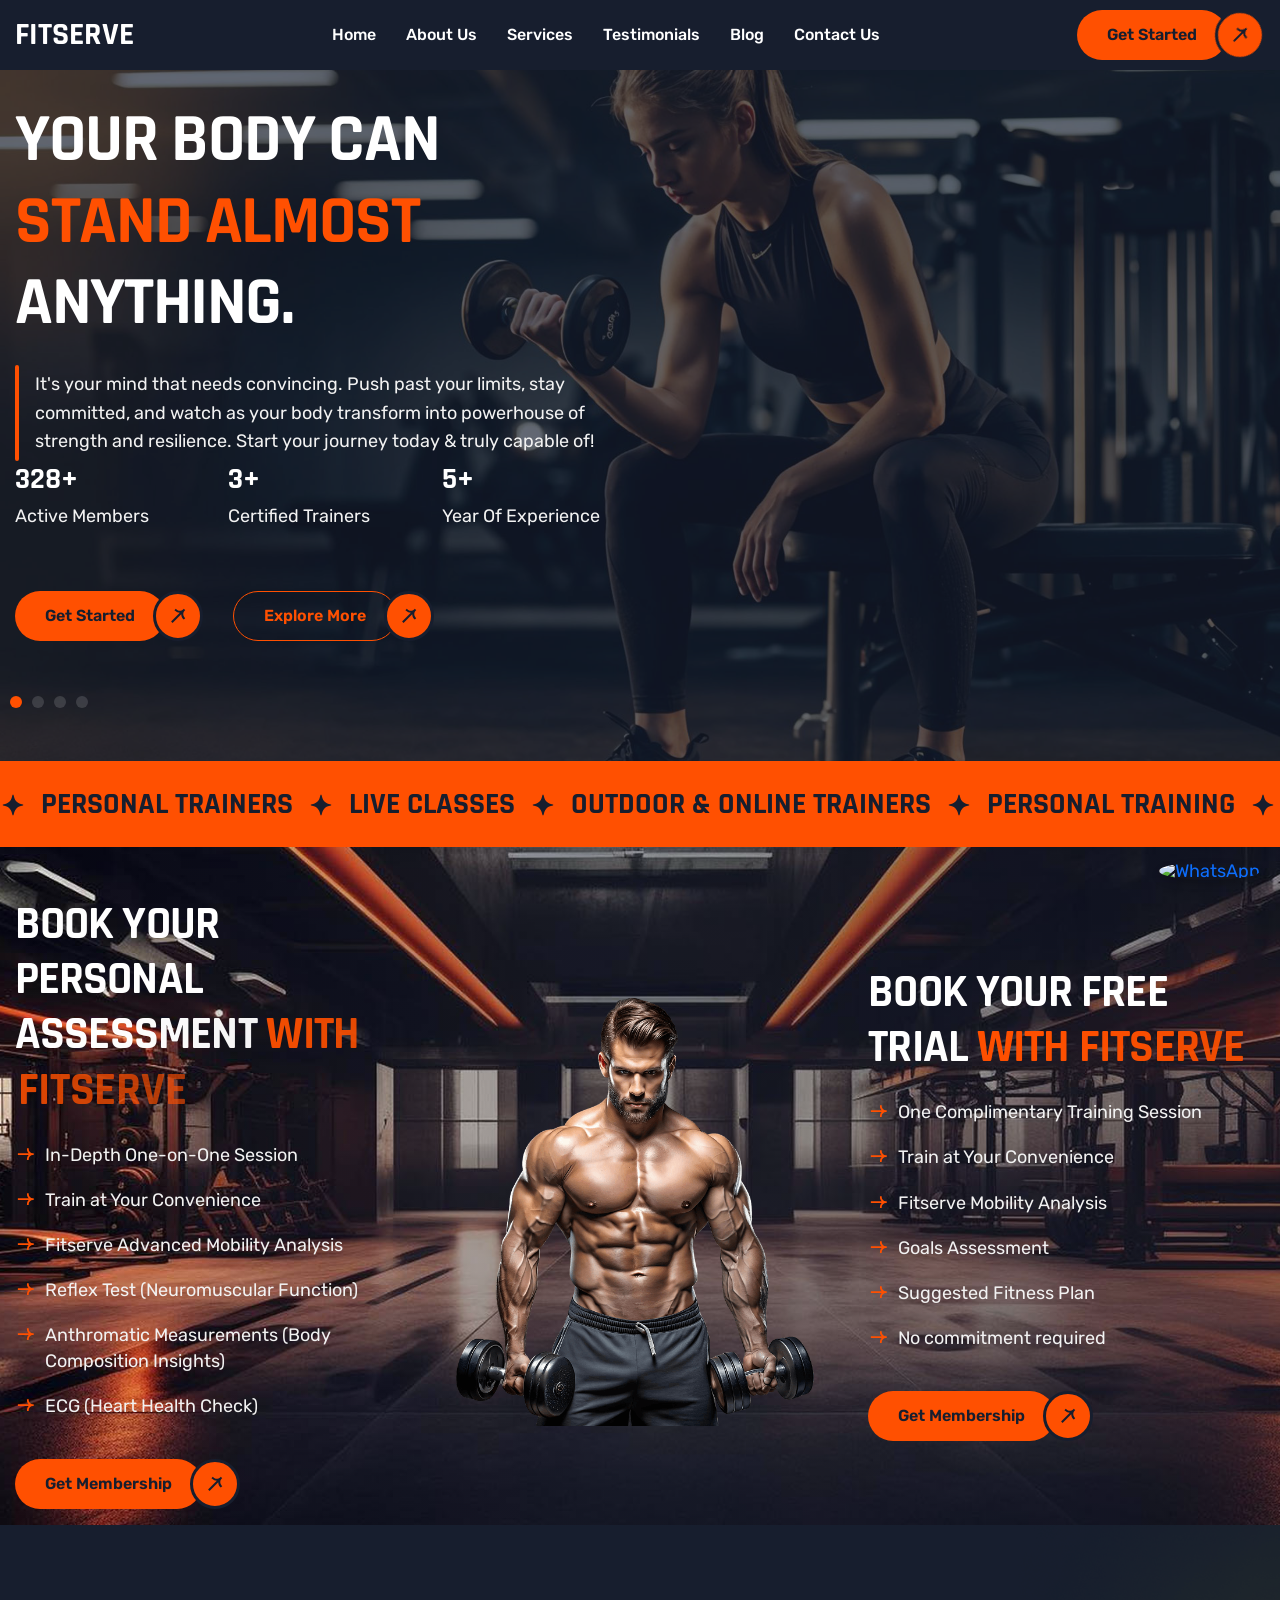
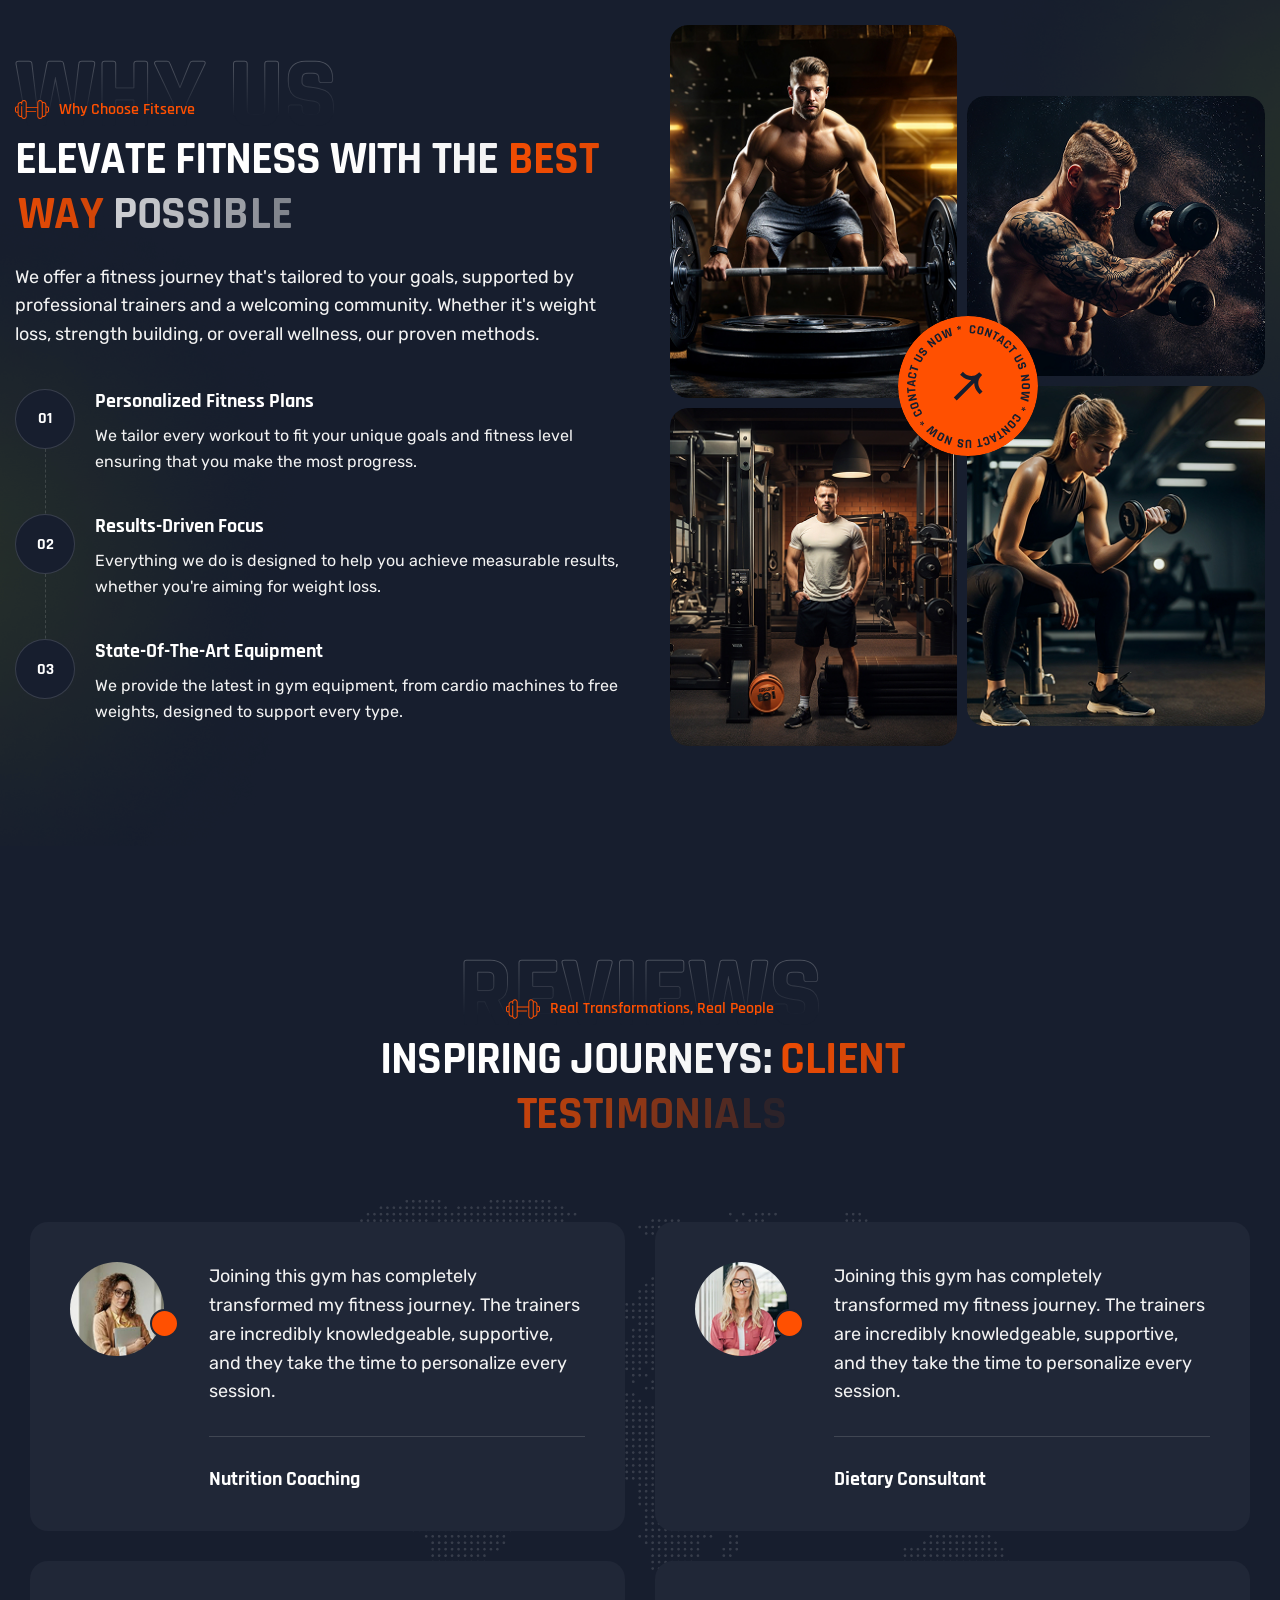
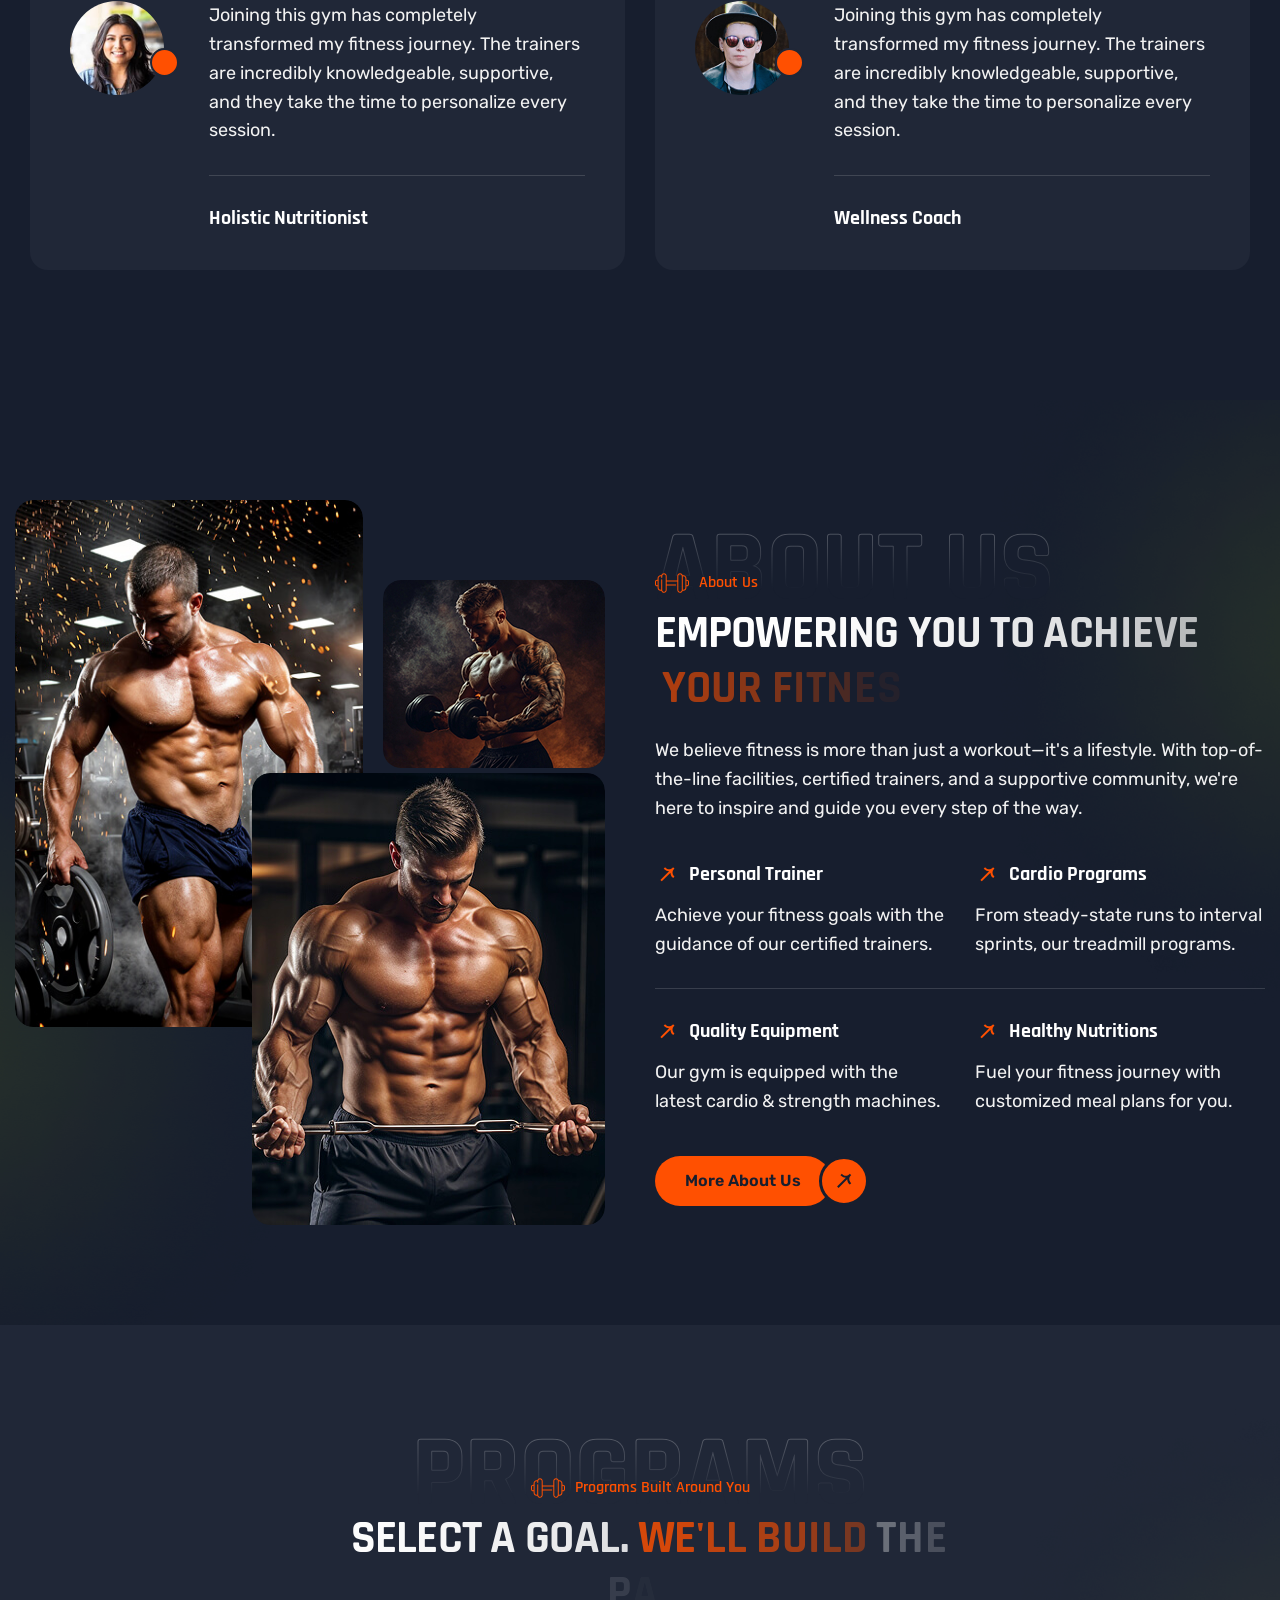
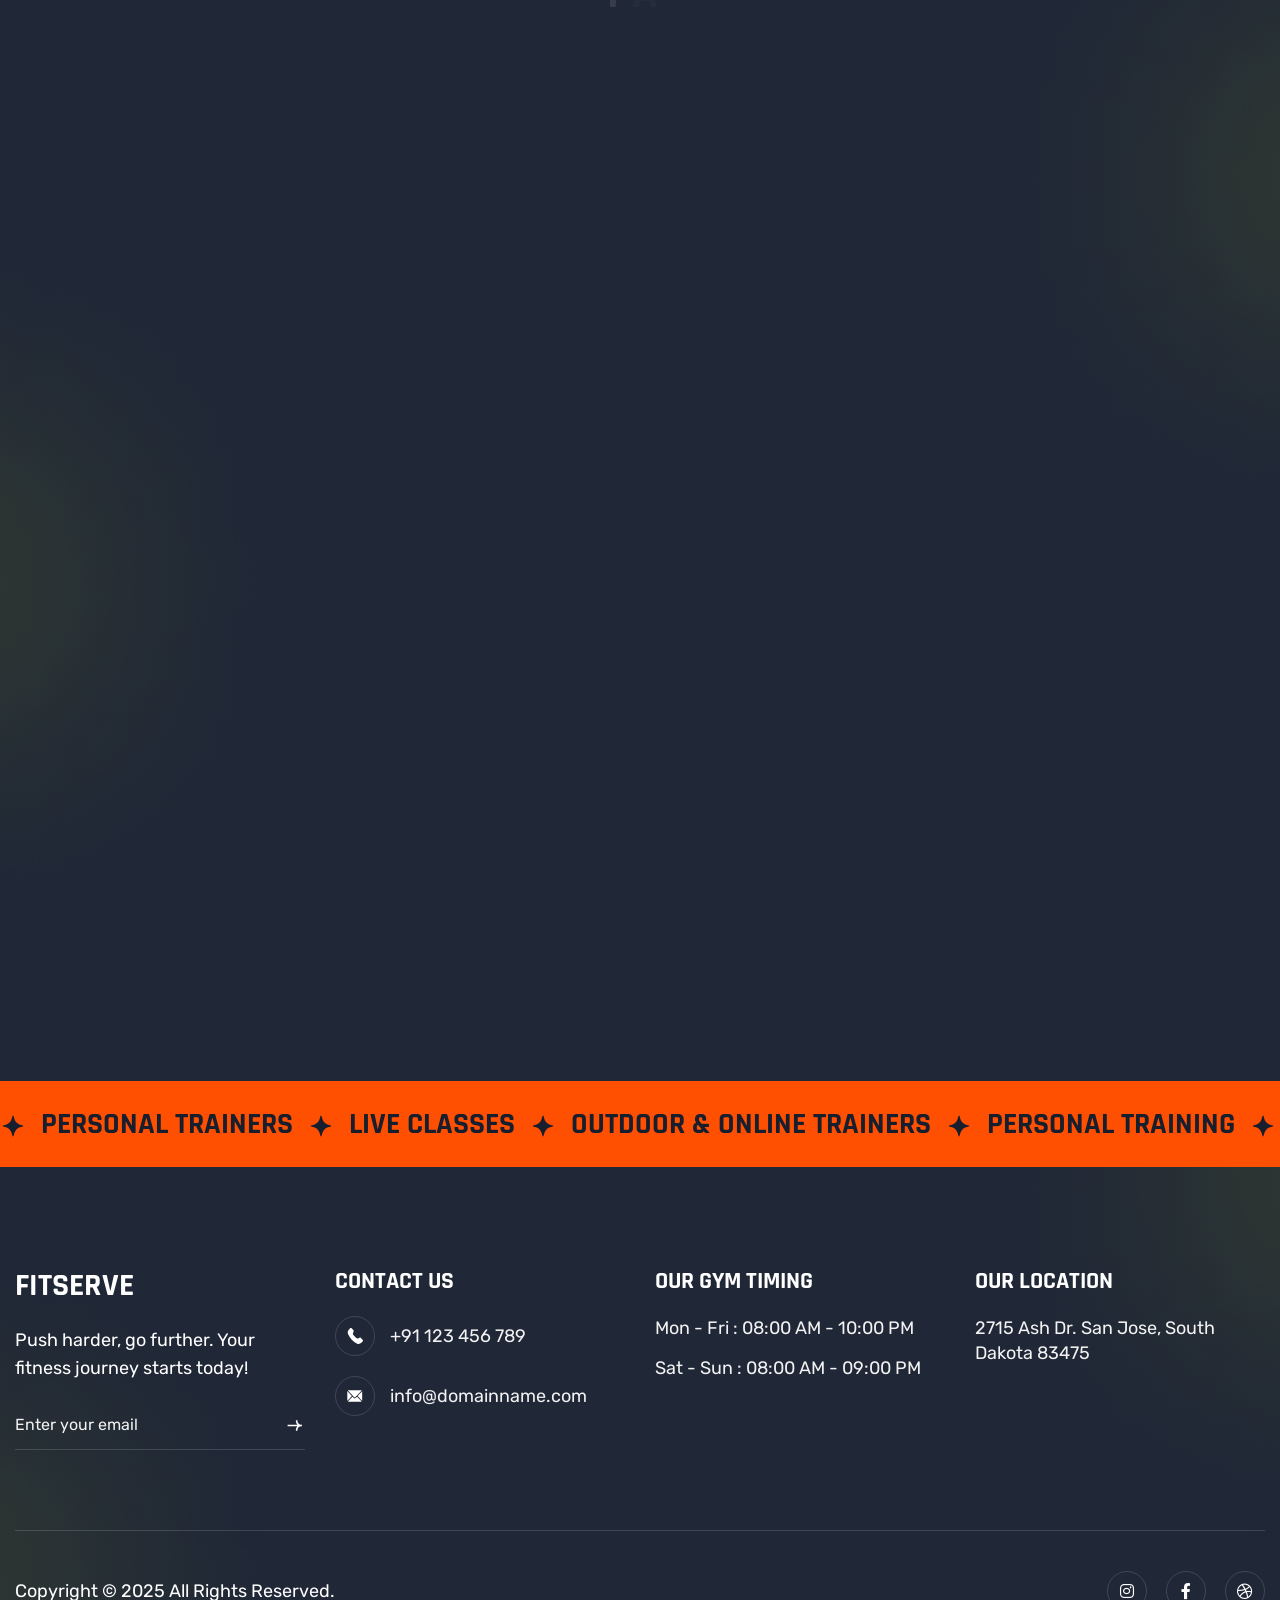
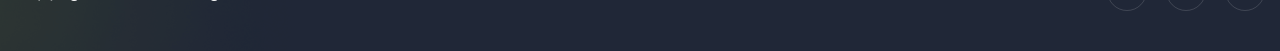
==== index.html @ 36a3248b "zym" ====
<!DOCTYPE html>
<html lang="zxx">
<head>
	<!-- Meta -->
	<meta charset="utf-8">
	<meta http-equiv="X-UA-Compatible" content="IE=edge">
	<meta name="viewport" content="width=device-width, initial-scale=1.0, maximum-scale=1">
	<meta name="description" content="">
	<meta name="keywords" content="">
	<meta name="author" content="Awaiken">
	<!-- Page Title -->
    <title>Fitserve - Fitness and Gym </title>
	<!-- Favicon Icon -->
	<link rel="shortcut icon" type="image/x-icon" href="images/favicon.png">
	<!-- Google Fonts Css-->
	<link rel="preconnect" href="https://fonts.googleapis.com">
    <link rel="preconnect" href="https://fonts.gstatic.com" crossorigin>
    <link href="https://fonts.googleapis.com/css2?family=Rajdhani:wght@300;400;500;600;700&family=Rubik:ital,wght@0,300..900;1,300..900&display=swap" rel="stylesheet">
	<!-- Bootstrap Css -->
	<link href="css/bootstrap.min.css" rel="stylesheet" media="screen">
	<!-- SlickNav Css -->
	<link href="css/slicknav.min.css" rel="stylesheet">
	<!-- Swiper Css -->
	<link rel="stylesheet" href="css/swiper-bundle.min.css">
	<!-- Font Awesome Icon Css-->
	<link href="css/all.min.css" rel="stylesheet" media="screen">
	<!-- Animated Css -->
	<link href="css/animate.css" rel="stylesheet">
    <!-- Magnific Popup Core Css File -->
	<link rel="stylesheet" href="css/magnific-popup.css">
	<!-- Mouse Cursor Css File -->
	<link rel="stylesheet" href="css/mousecursor.css">
	<!-- Main Custom Css -->
	<link href="css/custom.css" rel="stylesheet" media="screen">

    <style>
    
    .option-card {
      background-size: cover;
      background-position: center;
      border-radius: 20px;
      color: #fff;
      padding: 30px 20px 80px;
      position: relative;
      min-height: 480px;
      overflow: hidden;
      display: flex;
      flex-direction: column;
      justify-content: space-between;
      box-shadow: 0 10px 30px rgba(0,0,0,0.2);
    }

    .option-overlay {
      background: rgba(0,0,0,0.5);
      position: absolute;
      top: 0; left: 0;
      width: 100%; height: 100%;
      z-index: 1;
      border-radius: 20px;
    }

    .option-content {
      position: relative;
      z-index: 2;
    }

    .option-title {
      font-size: 20px;
      font-weight: 700;
      margin-bottom: 20px;
    }

    .option-list {
      list-style: none;
      padding: 0;
      margin-bottom: 40px;
      overflow-x: hidden;
      overflow-y: scroll;
      height: 300px;
    }

    .option-list li {
      display: flex;
      align-items: center;
      font-size: 1rem;
      margin-bottom: 12px;
    }

    .option-list i {
      color: #00ff99;
      margin-right: 10px;
    }

    .book-btn {
      position: absolute;
      bottom: 20px;
      left: 50%;
      transform: translateX(-50%);
      z-index: 2;
      background-color: #FF5001;
      color: #171E2E;
      padding: 17px 30px;
      border-radius: 30px;
      border: none;
      font-weight: 600;
      text-transform: uppercase;
      transition: background 0.3s ease;
      font-size: 16px;
    }

    .book-btn:hover {
      background-color: #0b5ed7;
    }

    @media (max-width: 768px) {
      .option-card {
        margin-bottom: 20px;
      }
    }
      </style>
    
      
</head>
<body>

    <!-- Preloader Start -->
	<div class="preloader">
		<div class="loading-container">
			<div class="loading"></div>
			<div id="loading-icon"><img src="images/loader.svg" alt=""></div>
		</div>
	</div>
	<!-- Preloader End -->

    <!-- Header Start -->
	<header class="main-header">
		<div class="header-sticky">
			<nav class="navbar navbar-expand-lg">
				<div class="container">
					<!-- Logo Start -->
					<a class="navbar-brand" href="./">
						<!-- <img src="images/logo.svg" alt="Logo"> -->
                         <h2>FITSERVE</h2>
					</a>
					<!-- Logo End -->

					<!-- Main Menu Start -->
					<div class="collapse navbar-collapse main-menu">
                        <div class="nav-menu-wrapper">
                            <ul class="navbar-nav mr-auto" id="menu">
                                <li class="nav-item "><a class="nav-link" href="#">Home</a></li>                                
                                <li class="nav-item"><a class="nav-link" href="#">About Us</a></li>
                                <li class="nav-item"><a class="nav-link" href="#">Services</a></li>
                                <li class="nav-item"><a class="nav-link" href="#">Testimonials</a></li>
                                <li class="nav-item"><a class="nav-link" href="#">Blog</a></li>
                                
                                <li class="nav-item"><a class="nav-link" href="#">Contact Us</a></li>                         
                            </ul>
                        </div>
                        
                        <!-- Header Btn Start -->
                        <div class="header-btn">
                            <a href="#" class="btn-default">Get Started</a>
                        </div>
                        <!-- Header Btn End -->
					</div>
					<!-- Main Menu End -->
					<div class="navbar-toggle"></div>
				</div>
			</nav>
			<div class="responsive-menu"></div>
		</div>
	</header>
	<!-- Header End -->

    <!-- Hero Section Start -->
    <div class="hero hero-bg-image hero-slider-layout">
        <div class="swiper mySwiper">
            <div class="swiper-wrapper">
                <!-- Hero Slide Start -->
                <div class="swiper-slide">
                    <div class="hero-slide">
                        <!-- Slider Image Start -->
                        <div class="hero-slider-image">
                            <img src="images/hero-bg.jpg" alt="">
                        </div>
                        <!-- Slider Image End -->

                        <div class="container">
                            <div class="row align-items-center">
                                <div class="col-lg-6">
                                    <!-- Hero Content Start -->
                                    <div class="hero-content">
                                        <!-- Section Title Start -->
                                        <div class="section-title dark-section">
                                            <h1 class="text-anime-style-2" data-cursor="-opaque">Your body can <span>stand almost</span> anything.</h1>
                                            <p class="wow fadeInUp">It's your mind that needs convincing. Push past your limits, stay committed, and watch as your body transform into powerhouse of strength and resilience. Start your journey today & truly capable of!</p>
                                        </div>
                                        <!-- Section Title End -->
                
                                        <!-- Hero Counter Box Start -->
                                        <div class="hero-counter-box">                        
                                            <!-- Hero Counter Item Start -->
                                            <div class="hero-counter-item">
                                                <h3><span class="counter">1200</span>+</h3>
                                                <p>Active Members</p>
                                            </div>
                                            <!-- Hero Counter Item End -->
                
                                            <!-- Hero Counter Item Start -->
                                            <div class="hero-counter-item">
                                                <h3><span class="counter">12</span>+</h3>
                                                <p>Certified Trainers</p>
                                            </div>
                                            <!-- Hero Counter Item End -->
                
                                            <!-- Hero Counter Item Start -->
                                            <div class="hero-counter-item">
                                                <h3><span class="counter">20</span>+</h3>
                                                <p>Year Of Experience</p>
                                            </div>
                                            <!-- Hero Counter Item End -->
                                        </div>
                                        <!-- Hero Counter Box End -->       
                                        
                                        <!-- Hero Button Start -->
                                        <div class="hero-btn wow fadeInUp" data-wow-delay="0.2s">
                                            <a href="contact.html" class="btn-default">Get Started</a>
                                            <a href="about.html" class="btn-default btn-highlighted">Explore More</a>
                                        </div>
                                        <!-- Hero Button End -->
                                    </div>
                                    <!-- Hero Content End -->
                                </div>
                               
                            </div>
                        </div>
                    </div>
                </div>
                <!-- Hero Slide End -->

                <!-- Hero Slide Start -->
                <div class="swiper-slide">
                    <div class="hero-slide">
                        <!-- Slider Image Start -->
                        <div class="hero-slider-image">
                            <img src="images/cta-box-bg.jpg" alt="">
                        </div>
                        <!-- Slider Image End -->

                        <div class="container">
                            <div class="row align-items-center">
                                <div class="col-lg-6">
                                    <!-- Hero Content Start -->
                                    <div class="hero-content">
                                        <!-- Section Title Start -->
                                        <div class="section-title dark-section">
                                            <h1 class="text-anime-style-2" data-cursor="-opaque">Your body can <span>stand almost</span> anything.</h1>
                                            <p class="wow fadeInUp">It's your mind that needs convincing. Push past your limits, stay committed, and watch as your body transform into powerhouse of strength and resilience. Start your journey today & truly capable of!</p>
                                        </div>
                                        <!-- Section Title End -->
                
                                        <!-- Hero Counter Box Start -->
                                        <div class="hero-counter-box">                        
                                            <!-- Hero Counter Item Start -->
                                            <div class="hero-counter-item">
                                                <h3><span class="counter">1200</span>+</h3>
                                                <p>Active Members</p>
                                            </div>
                                            <!-- Hero Counter Item End -->
                
                                            <!-- Hero Counter Item Start -->
                                            <div class="hero-counter-item">
                                                <h3><span class="counter">12</span>+</h3>
                                                <p>Certified Trainers</p>
                                            </div>
                                            <!-- Hero Counter Item End -->
                
                                            <!-- Hero Counter Item Start -->
                                            <div class="hero-counter-item">
                                                <h3><span class="counter">20</span>+</h3>
                                                <p>Year Of Experience</p>
                                            </div>
                                            <!-- Hero Counter Item End -->
                                        </div>
                                        <!-- Hero Counter Box End -->       
                                        
                                        <!-- Hero Button Start -->
                                        <div class="hero-btn wow fadeInUp" data-wow-delay="0.2s">
                                            <a href="contact.html" class="btn-default">Get Started</a>
                                            <a href="about.html" class="btn-default btn-highlighted">Explore More</a>
                                        </div>
                                        <!-- Hero Button End -->
                                    </div>
                                    <!-- Hero Content End -->
                                </div>
                                
                            </div>
                        </div>
                    </div>
                </div>
                <!-- Hero Slide End -->

                <!-- Hero Slide Start -->
                <div class="swiper-slide">
                    <div class="hero-slide">
                        <!-- Slider Image Start -->
                        <div class="hero-slider-image">
                            <img src="images/hero-bg.jpg" alt="">
                        </div>
                        <!-- Slider Image End -->

                        <div class="container">
                            <div class="row align-items-center">
                                <div class="col-lg-6">
                                    <!-- Hero Content Start -->
                                    <div class="hero-content">
                                        <!-- Section Title Start -->
                                        <div class="section-title dark-section">
                                            <h1 class="text-anime-style-2" data-cursor="-opaque">Your body can <span>stand almost</span> anything.</h1>
                                            <p class="wow fadeInUp">It's your mind that needs convincing. Push past your limits, stay committed, and watch as your body transform into powerhouse of strength and resilience. Start your journey today & truly capable of!</p>
                                        </div>
                                        <!-- Section Title End -->
                
                                        <!-- Hero Counter Box Start -->
                                        <div class="hero-counter-box">                        
                                            <!-- Hero Counter Item Start -->
                                            <div class="hero-counter-item">
                                                <h3><span class="counter">1200</span>+</h3>
                                                <p>Active Members</p>
                                            </div>
                                            <!-- Hero Counter Item End -->
                
                                            <!-- Hero Counter Item Start -->
                                            <div class="hero-counter-item">
                                                <h3><span class="counter">12</span>+</h3>
                                                <p>Certified Trainers</p>
                                            </div>
                                            <!-- Hero Counter Item End -->
                
                                            <!-- Hero Counter Item Start -->
                                            <div class="hero-counter-item">
                                                <h3><span class="counter">20</span>+</h3>
                                                <p>Year Of Experience</p>
                                            </div>
                                            <!-- Hero Counter Item End -->
                                        </div>
                                        <!-- Hero Counter Box End -->       
                                        
                                        <!-- Hero Button Start -->
                                        <div class="hero-btn wow fadeInUp" data-wow-delay="0.2s">
                                            <a href="contact.html" class="btn-default">Get Started</a>
                                            <a href="about.html" class="btn-default btn-highlighted">Explore More</a>
                                        </div>
                                        <!-- Hero Button End -->
                                    </div>
                                    <!-- Hero Content End -->
                                </div>
                                
                            </div>
                        </div>
                    </div>
                </div>
                <!-- Hero Slide End -->

                <!-- Hero Slide Start -->
                <div class="swiper-slide">
                    <div class="hero-slide">
                        <!-- Slider Image Start -->
                        <div class="hero-slider-image">
                            <img src="images/hero-bg-2.jpg" alt="">
                        </div>
                        <!-- Slider Image End -->

                        <div class="container">
                            <div class="row align-items-center">
                                <div class="col-lg-6">
                                    <!-- Hero Content Start -->
                                    <div class="hero-content">
                                        <!-- Section Title Start -->
                                        <div class="section-title dark-section">
                                            <h1 class="text-anime-style-2" data-cursor="-opaque">Your body can <span>stand almost</span> anything.</h1>
                                            <p class="wow fadeInUp">It's your mind that needs convincing. Push past your limits, stay committed, and watch as your body transform into powerhouse of strength and resilience. Start your journey today & truly capable of!</p>
                                        </div>
                                        <!-- Section Title End -->
                
                                        <!-- Hero Counter Box Start -->
                                        <div class="hero-counter-box">                        
                                            <!-- Hero Counter Item Start -->
                                            <div class="hero-counter-item">
                                                <h3><span class="counter">1200</span>+</h3>
                                                <p>Active Members</p>
                                            </div>
                                            <!-- Hero Counter Item End -->
                
                                            <!-- Hero Counter Item Start -->
                                            <div class="hero-counter-item">
                                                <h3><span class="counter">12</span>+</h3>
                                                <p>Certified Trainers</p>
                                            </div>
                                            <!-- Hero Counter Item End -->
                
                                            <!-- Hero Counter Item Start -->
                                            <div class="hero-counter-item">
                                                <h3><span class="counter">20</span>+</h3>
                                                <p>Year Of Experience</p>
                                            </div>
                                            <!-- Hero Counter Item End -->
                                        </div>
                                        <!-- Hero Counter Box End -->       
                                        
                                        <!-- Hero Button Start -->
                                        <div class="hero-btn wow fadeInUp" data-wow-delay="0.2s">
                                            <a href="contact.html" class="btn-default">Get Started</a>
                                            <a href="about.html" class="btn-default btn-highlighted">Explore More</a>
                                        </div>
                                        <!-- Hero Button End -->
                                    </div>
                                    <!-- Hero Content End -->
                                </div>
                                
                            </div>
                        </div>
                    </div>
                </div>
                <!-- Hero Slide End -->
            </div>
            <div class="hero-pagination"></div>
        </div>
    </div>
    <!-- Hero Section End -->

    <!-- Scrolling Ticker Section Start -->
    <div class="our-scrolling-ticker">
        <!-- Scrolling Ticker Start -->
        <div class="scrolling-ticker-box">
            <div class="scrolling-content">
                <Span><img src="images/star-icon.svg" alt="">personal trainers</span>
                <span><img src="images/star-icon.svg" alt="">live classes</span>
                <span><img src="images/star-icon.svg" alt="">outdoor & online trainers</span>
                <span><img src="images/star-icon.svg" alt="">personal training</span>
                <span><img src="images/star-icon.svg" alt="">live classes</span>
                <span><img src="images/star-icon.svg" alt="">personal trainers</span>
                <Span><img src="images/star-icon.svg" alt="">personal trainers</span>
                <span><img src="images/star-icon.svg" alt="">live classes</span>
                <span><img src="images/star-icon.svg" alt="">outdoor & online trainers</span>
                <span><img src="images/star-icon.svg" alt="">personal training</span>
                <span><img src="images/star-icon.svg" alt="">live classes</span>
                <span><img src="images/star-icon.svg" alt="">personal trainers</span>
            </div>

            <div class="scrolling-content">
                <Span><img src="images/star-icon.svg" alt="">personal trainers</span>
                <span><img src="images/star-icon.svg" alt="">live classes</span>
                <span><img src="images/star-icon.svg" alt="">outdoor & online trainers</span>
                <span><img src="images/star-icon.svg" alt="">personal training</span>
                <span><img src="images/star-icon.svg" alt="">live classes</span>
                <span><img src="images/star-icon.svg" alt="">personal trainers</span>
                <Span><img src="images/star-icon.svg" alt="">personal trainers</span>
                <span><img src="images/star-icon.svg" alt="">live classes</span>
                <span><img src="images/star-icon.svg" alt="">outdoor & online trainers</span>
                <span><img src="images/star-icon.svg" alt="">personal training</span>
                <span><img src="images/star-icon.svg" alt="">live classes</span>
                <span><img src="images/star-icon.svg" alt="">personal trainers</span>
            </div>
        </div>
        <!-- Scrolling Ticker End -->
    </div>
    <!-- Scrolling Ticker Section End -->





    <!-- Cta Box Start -->
    <div class="cta-box parallaxie">
        <div class="container">
            <div class="row align-items-center">
                <div class="col-lg-4 col-md-6 order-lg-2 order-md-2 order-1 mb-3">
                    <!-- CTA Box Content Start -->
                    <div class="cta-box-content">
                        <!-- Section Title Start -->
                        <div class="section-title">
                            <h2 class="text-anime-style-2" data-cursor="-opaque">Book Your Personal Assessment<span> With Fitserve</span></h2>
                        </div>
                        <!-- Section Title End -->

                        <!-- Cta Box Body Start -->
                        <div class="cta-box-body wow fadeInUp">
                            <ul>
                                <li>In-Depth One-on-One Session</li>
                                <li>Train at Your Convenience</li>
                                <li>Fitserve Advanced Mobility Analysis</li>
                                <li>Reflex Test (Neuromuscular Function)</li>
                                <li>Anthromatic Measurements (Body Composition Insights)</li>
                                <li>ECG (Heart Health Check)</li>
                            </ul>
                        </div>
                        <!-- Cta Box Body End -->

                        <!-- Cta Button Start -->
                        <div class="cta-btn wow fadeInUp" data-wow-delay="0.2s">
                            <a href="contact.html" class="btn-default">Get Membership</a>
                        </div>
                        <!-- Cta Button End -->
                    </div>
                    <!-- CTA Box Content End -->
                </div>
                <div class="col-lg-4 col-md-6 order-lg-2 order-md-2 order-2">
                    <!-- CTA Box Image Start -->
                    <div class="cta-box-image">
                        <img src="images/hero-img.png" alt="">
                    </div>
                    <!-- CTA Box Image End -->
                </div>

                <div class="col-lg-4 col-md-6 order-lg-2 order-md-2 order-1 mb-3">
                    <!-- CTA Box Content Start -->
                    <div class="cta-box-content">
                        <!-- Section Title Start -->
                        <div class="section-title">
                            <h2 class="text-anime-style-2" data-cursor="-opaque">Book Your Free Trial <span>With Fitserve</span></h2>
                        </div>
                        <!-- Section Title End -->

                        <!-- Cta Box Body Start -->
                        <div class="cta-box-body wow fadeInUp">
                            <ul>
                                <li>One Complimentary Training Session</li>
                                <li>Train at Your Convenience</li>
                                <li>Fitserve Mobility Analysis</li>
                                <li>Goals Assessment</li>
                                <li>Suggested Fitness Plan</li>
                                <li>No commitment required</li>
                            </ul>
                        </div>
                        <!-- Cta Box Body End -->

                        <!-- Cta Button Start -->
                        <div class="cta-btn wow fadeInUp" data-wow-delay="0.2s">
                            <a href="contact.html" class="btn-default">Get Membership</a>
                        </div>
                        <!-- Cta Button End -->
                    </div>
                    <!-- CTA Box Content End -->
                </div>
            </div>
        </div>
    </div>
    <!-- Cta Box End -->




    <!-- Why Choose Us Section Start -->
    <div class="why-choose-us">
        <div class="container">
            <div class="row align-items-center">
                <div class="col-lg-6">
                    <!-- Why Choose Content Start -->
                    <div class="why-choose-content">
                        <!-- Section Title Start -->
                        <div class="section-title section-title-center">
                            <div class="section-bg-title wow fadeInUp">
                                <span>why us</span>
                            </div>
                            <h3 class="wow fadeInUp" data-wow-delay="0.2s">why choose Fitserve</h3>
                            <h2 class="text-anime-style-2" data-cursor="-opaque">Elevate fitness with the <span>best way</span> possible</h2>
                            <p class="wow fadeInUp" data-wow-delay="0.4s">We offer a fitness journey that's tailored to your goals, supported by professional trainers and a welcoming community. Whether it's weight loss, strength building, or overall wellness, our proven methods.</p>
                        </div>
                        <!-- Section Title End -->

                        <!-- Why Choose Steps Start -->
                        <div class="why-choose-steps">
                            <!-- Why Choose Step Item Start -->
                            <div class="why-choose-step-item wow fadeInUp">
                                <div class="why-choose-step-no">
                                    <h2>01</h2>
                                </div>
                                <div class="why-choose-step-content">
                                    <h3>personalized fitness plans</h3>
                                    <p>We tailor every workout to fit your unique goals and fitness level ensuring that you make the most progress.</p>
                                </div>
                            </div>
                            <!-- Why Choose Step Item End -->

                            <!-- Why Choose Step Item Start -->
                            <div class="why-choose-step-item wow fadeInUp" data-wow-delay="0.2s">
                                <div class="why-choose-step-no">
                                    <h2>02</h2>
                                </div>
                                <div class="why-choose-step-content">
                                    <h3>results-driven focus</h3>
                                    <p>Everything we do is designed to help you achieve measurable results, whether you're aiming for weight loss.</p>
                                </div>
                            </div>
                            <!-- Why Choose Step Item End -->

                            <!-- Why Choose Step Item Start -->
                            <div class="why-choose-step-item wow fadeInUp" data-wow-delay="0.4s">
                                <div class="why-choose-step-no">
                                    <h2>03</h2>
                                </div>
                                <div class="why-choose-step-content">
                                    <h3>state-of-the-art equipment</h3>
                                    <p>We provide the latest in gym equipment, from cardio machines to free weights, designed to support every type.</p>
                                </div>
                            </div>
                            <!-- Why Choose Step Item End -->
                        </div>
                        <!-- Why Choose Steps End -->
                    </div>
                    <!-- Why Choose Content End -->
                </div>
                <div class="col-lg-6">
                    <!-- Why Choose Image Start -->
                    <div class="why-choose-image">
                        <!-- Why Choose Img Box Start -->
                        <div class="why-choose-img-box-1">
                            <div class="why-choose-img-1">
                                <figure class="image-anime reveal">
                                    <img src="images/why-choose-image-1.jpg" alt="">
                                </figure>
                            </div>

                            <div class="why-choose-img-2">
                                <figure class="image-anime reveal">
                                    <img src="images/why-choose-image-2.jpg" alt="">
                                </figure>
                            </div>
                        </div>
                        <!-- Why Choose Img Box End -->

                        <!-- Why Choose Img Box Start -->
                        <div class="why-choose-img-box-2">
                            <div class="why-choose-img-3">
                                <figure class="image-anime reveal">
                                    <img src="images/why-choose-image-3.jpg" alt="">
                                </figure>
                            </div>

                            <div class="why-choose-img-4">
                                <figure class="image-anime reveal   ">
                                    <img src="images/why-choose-image-4.jpg" alt="">
                                </figure>
                            </div>
                        </div>
                        <!-- Why Choose Img Box End -->

                        <!-- Contact Now Circle Start -->
                        <div class="contact-now-circle">
                            <a href="contact.html"><img src="images/contact-us-circle.svg" alt=""></a>
                        </div>
                        <!-- Contact Now Circle End -->
                    </div>
                    <!-- Why Choose Image End -->
                </div>
            </div>
        </div>
    </div>
    <!-- Why Choose Us Section End -->









    <!-- Our Testimonials Section Start -->
    <div class="our-testimonials">
        <div class="container">
            <div class="row section-row">
                <div class="col-lg-12">
                    <!-- Section Title Start -->
                    <div class="section-title section-title-center">
                        <div class="section-bg-title wow fadeInUp">
                            <span>reviews</span>
                        </div>
                        <h3 class="wow fadeInUp" data-wow-delay="0.2s">Real Transformations, Real People                        </h3>
                        <h2 class="text-anime-style-2" data-cursor="-opaque">Inspiring Journeys: <span>Client Testimonials</span></h2>
                    </div>
                    <!-- Section Title End -->
                </div>
            </div>

            <div class="container">
                <div class="row">
                    <div class="col-lg-6">
                        <!-- Testimonial Box Item Start -->
                        <div class="testimonial-box-item wow fadeInUp">
                            <!-- Client Author Iamge Start -->
                            <div class="client-author-image">
                                <figure class="image-anime">
                                    <img src="images/author-1.jpg" alt="">
                                </figure>
                                <div class="testimonial-quotes-img">
                                    <img src="images/testimonials-quotes-img.svg" alt="">
                                </div>
                            </div>
                            <!-- Client Author Iamge End -->
    
                            <!-- Client Testimonial Body Start -->
                            <div class="client-testimonial-body">
                                <!-- Client Testimonial Info Start -->
                                <div class="client-testimonial-info">
                                    <p>Joining this gym has completely transformed my fitness journey. The trainers are incredibly knowledgeable, supportive, and they take the time to personalize every session.</p>
                                </div>
                                <!-- Client Testimonial Info End -->
                                
                                <!-- Client Author Content Start -->
                                <div class="client-author-content">
                                    <!-- Client Author Title Start -->
                                    <div class="client-author-title">
                                        <h3>Nutrition Coaching</h3>
                                    </div>
                                    <!-- Client Author Title End -->
                                    
                                    
                                </div>
                                <!-- Client Author Content End -->
                            </div>                        
                            <!-- Client Testimonial Body End -->
                        </div>
                        <!-- Testimonial Box Item End -->
                    </div>
    
                    <div class="col-lg-6">
                        <!-- Testimonial Box Item Start -->
                        <div class="testimonial-box-item wow fadeInUp" data-wow-delay="0.2s">
                            <!-- Client Author Iamge Start -->
                            <div class="client-author-image">
                                <figure class="image-anime">
                                    <img src="images/author-2.jpg" alt="">
                                </figure>
                                <div class="testimonial-quotes-img">
                                    <img src="images/testimonials-quotes-img.svg" alt="">
                                </div>
                            </div>
                            <!-- Client Author Iamge End -->
    
                            <!-- Client Testimonial Body Start -->
                            <div class="client-testimonial-body">
                                <!-- Client Testimonial Info Start -->
                                <div class="client-testimonial-info">
                                    <p>Joining this gym has completely transformed my fitness journey. The trainers are incredibly knowledgeable, supportive, and they take the time to personalize every session.</p>
                                </div>
                                <!-- Client Testimonial Info End -->
                                
                                <!-- Client Author Content Start -->
                                <div class="client-author-content">
                                    <!-- Client Author Title Start -->
                                    <div class="client-author-title">
                                        <h3>Dietary Consultant</h3>
                                    </div>
                                    <!-- Client Author Title End -->
                                    
                                    
                                </div>
                                <!-- Client Author Content End -->
                            </div>                        
                            <!-- Client Testimonial Body End -->
                        </div>
                        <!-- Testimonial Box Item End -->
                    </div>
    
                    <div class="col-lg-6">
                        <!-- Testimonial Box Item Start -->
                        <div class="testimonial-box-item wow fadeInUp" data-wow-delay="0.4s">
                            <!-- Client Author Iamge Start -->
                            <div class="client-author-image">
                                <figure class="image-anime">
                                    <img src="images/author-3.jpg" alt="">
                                </figure>
                                <div class="testimonial-quotes-img">
                                    <img src="images/testimonials-quotes-img.svg" alt="">
                                </div>
                            </div>
                            <!-- Client Author Iamge End -->
    
                            <!-- Client Testimonial Body Start -->
                            <div class="client-testimonial-body">
                                <!-- Client Testimonial Info Start -->
                                <div class="client-testimonial-info">
                                    <p>Joining this gym has completely transformed my fitness journey. The trainers are incredibly knowledgeable, supportive, and they take the time to personalize every session.</p>
                                </div>
                                <!-- Client Testimonial Info End -->
                                
                                <!-- Client Author Content Start -->
                                <div class="client-author-content">
                                    <!-- Client Author Title Start -->
                                    <div class="client-author-title">
                                        <h3>Holistic Nutritionist</h3>
                                    </div>
                                    <!-- Client Author Title End -->
                                    
                                    <!-- Client Testimonial Rating Start -->
                                  
                                    <!-- Client Testimonial Rating End -->
                                </div>
                                <!-- Client Author Content End -->
                            </div>                        
                            <!-- Client Testimonial Body End -->
                        </div>
                        <!-- Testimonial Box Item End -->
                    </div>
    
                   
                            <!-- Client Author Iamge End -->
    
                            <!-- Client Testimonial Body Start -->
                         
    
                   
    
                    <div class="col-lg-6">
                        <!-- Testimonial Box Item Start -->
                        <div class="testimonial-box-item wow fadeInUp" data-wow-delay="1s">
                            <!-- Client Author Iamge Start -->
                            <div class="client-author-image">
                                <figure class="image-anime">
                                    <img src="images/author-6.jpg" alt="">
                                </figure>
                                <div class="testimonial-quotes-img">
                                    <img src="images/testimonials-quotes-img.svg" alt="">
                                </div>
                            </div>
                            <!-- Client Author Iamge End -->
    
                            <!-- Client Testimonial Body Start -->
                            <div class="client-testimonial-body">
                                <!-- Client Testimonial Info Start -->
                                <div class="client-testimonial-info">
                                    <p>Joining this gym has completely transformed my fitness journey. The trainers are incredibly knowledgeable, supportive, and they take the time to personalize every session.</p>
                                </div>
                                <!-- Client Testimonial Info End -->
                                
                                <!-- Client Author Content Start -->
                                <div class="client-author-content">
                                    <!-- Client Author Title Start -->
                                    <div class="client-author-title">
                                        <h3>Wellness Coach</h3>
                                    </div>
                                    <!-- Client Author Title End -->
                                    
                                    
                                </div>
                                <!-- Client Author Content End -->
                            </div>                        
                            <!-- Client Testimonial Body End -->
                        </div>
                        <!-- Testimonial Box Item End -->
                    </div>
                </div>
            </div>
        </div>
    </div>
    <!-- Our Testimonials Section End -->

    



    <!-- About Us Section Start -->
    <div class="about-us">
        <div class="container">
            <div class="row align-items-center">
                <div class="col-lg-6">
                    <!-- About Us Images Start -->
                    <div class="about-us-images">
                        <!-- About Image 1 Start -->
                        <div class="about-img-1">
                            <figure class="image-anime reveal">
                                <img src="images/about-img-1.jpg" alt="">
                            </figure>     
                        </div>
                        <!-- About Image 1 End -->

                        <!-- About Image 2 Start -->
                        <div class="about-img-2">
                            <figure class="image-anime reveal">
                                <img src="images/about-img-2.jpg" alt="">
                            </figure>
                        </div>
                        <!-- About Image 2 End -->
                         
                        <!-- About Image 3 Start -->
                        <div class="about-img-3">
                            <figure class="image-anime reveal">
                                <img src="images/about-img-3.jpg" alt="">
                            </figure>     
                        </div>
                        <!-- About Image 3 End -->
                    </div>
                    <!-- About Us Images End -->
                </div>

                <div class="col-lg-6">
                    <!-- About Us Content Start -->
                    <div class="about-us-content">
                        <!-- Section Title Start -->
                        <div class="section-title">
                            <div class="section-bg-title wow fadeInUp">
                                <span>about us</span>
                            </div>
                            <h3 class="wow fadeInUp" data-wow-delay="0.2s">About us</h3>
                            <h2 class="text-anime-style-2" data-cursor="-opaque">Empowering you to achieve <span>your fitness</span> goals</h2>
                            <p class="wow fadeInUp" data-wow-delay="0.4s">We believe fitness is more than just a workout—it's a lifestyle. With top-of-the-line facilities, certified trainers, and a supportive community, we're here to inspire and guide you every step of the way.</p>
                        </div>
                        <!-- Section Title End -->

                        <!-- About Us Body Start -->
                        <div class="about-us-body wow fadeInUp" data-wow-delay="0.6s">
                            <!-- About Us Body Item Start -->
                            <div class="about-us-body-item">
                                <h3>Personal Trainer</h3>
                                <p>Achieve your fitness goals with the guidance of our certified trainers.</p>
                            </div>
                            <!-- About Us Body Item End -->
                             
                            <!-- About Us Body Item Start -->
                            <div class="about-us-body-item">
                                <h3>Cardio Programs</h3>
                                <p>From steady-state runs to interval sprints, our treadmill programs.</p>
                            </div>
                            <!-- About Us Body Item End -->

                            <!-- About Us Body Item Start -->
                            <div class="about-us-body-item">
                                <h3>Quality Equipment</h3>
                                <p>Our gym is equipped with the latest cardio & strength machines.</p>
                            </div>
                            <!-- About Us Body Item End -->

                            <!-- About Us Body Item Start -->
                            <div class="about-us-body-item">
                                <h3>Healthy Nutritions</h3>
                                <p>Fuel your fitness journey with customized meal plans for you.</p>
                            </div>
                            <!-- About Us Body Item End -->
                        </div>
                        <!-- About Us Body End -->

                        <!-- About Contact Button Start -->
                        <div class="about-us-btn wow fadeInUp" data-wow-delay="0.8s">
                            <a href="about.html" class="btn-default">more about us</a>
                        </div>
                        <!-- About Contact Button End -->                        
                    </div>
                    <!-- About Us Content End -->
                </div>
            </div>
        </div>
    </div>
    <!-- About Us Section End -->

    



    

    
   
 <!-- Our Blog Section Start -->
 <div class="our-blog light-section">
    <div class="container">
        <div class="row section-row">
            <div class="col-lg-12">
                <!-- Section Title Start -->
                <div class="section-title section-title-center">
                    <div class="section-bg-title wow fadeInUp">
                        <span>Programs</span>
                    </div>
                    <h3 class="wow fadeInUp" data-wow-delay="0.2s">Programs Built Around You</h3>
                    <h2 class="text-anime-style-2" data-cursor="-opaque">Select a goal.  <span>We'll build</span> the path.</h2>
                </div>
                <!-- Section Title End -->
            </div>
        </div>
        <style>
            .flip-card {
                background-color: transparent;
                width: 100%;
                max-width: 750px;
                perspective: 1000px;
                margin: 20px auto;
            }
            
            .flip-card-inner {
                position: relative;
                width: 100%;
                height: 400px;
                transition: transform 0.8s;
                transform-style: preserve-3d;
            }
            
            .flip-card:hover .flip-card-inner {
                transform: rotateY(180deg);
            }
            
            .flip-card-front, .flip-card-back {
                position: absolute;
                width: 100%;
                height: 100%;
                backface-visibility: hidden;
                border-radius: 15px;
                overflow: hidden;
                box-shadow: 0 8px 20px rgba(0,0,0,0.2);
            }
            
            .flip-card-front {
                background: #fff;
                z-index: 2;
            }
            
            .flip-card-front img {
                width: 100%;
                height: 100%;
                object-fit: cover;
            }
            
            .flip-card-back {
                background: #222;
                color: #fff;
                transform: rotateY(180deg);
                display: flex;
                flex-direction: column;
                justify-content: center;
                align-items: center;
                padding: 30px;
                text-align: center;
            }
            
            .flip-card-back h2 {
                font-size: 1.5rem;
                margin-bottom: 10px;
            }
            
            .flip-card-back p {
                font-size: 1rem;
                margin-bottom: 20px;
            }
            
            .readmore-btn {
                padding: 10px 20px;
                background-color: #f04e23;
                color: white;
                text-decoration: none;
                border-radius: 25px;
                font-weight: bold;
                transition: background 0.3s ease;
            }
            
            .readmore-btn:hover {
                background-color: #d63b12;
            }
            </style>

        <div class="row">
            <div class="col-lg-6">
                <!-- Post Item Start -->
                <div class="flip-card wow fadeInUp">
                    <div class="flip-card-inner">
                        <!-- Front -->
                        <div class="flip-card-front">
                            <a href="blog-single.html" data-cursor-text="View">
                                <img src="images/post-2.jpg" alt="Post Image">
                            </a>
                        </div>
                
                        <!-- Back -->
                        <div class="flip-card-back">
                            <h2><a href="blog-single.html" style="color: white; text-decoration: none;"> Personal Training x One-on-One
                            </a></h2>
                            <p>Work with certified professionals who understand your body, goals, and pace. Sessions are fully personalized, tracked, and flexible</p>
                            <a href="blog-single.html" class="readmore-btn">Learn More</a>
                        </div>
                    </div>
                </div>
            </div>

            <div class="col-lg-6">
                <!-- Post Item Start -->
               <div class="flip-card wow fadeInUp">
                    <div class="flip-card-inner">
                        <!-- Front -->
                        <div class="flip-card-front">
                            <a href="blog-single.html" data-cursor-text="View">
                                <img src="images/post-3.jpg" alt="Post Image">
                            </a>
                        </div>
                
                        <!-- Back -->
                        <div class="flip-card-back">
                            <h2><a href="blog-single.html" style="color: white; text-decoration: none;">Body Transformation</a></h2>
                            <p>Fat loss. Muscle gain. Lifestyle upgrade. Our coaches craft long-term transformation plans backed by data, discipline, and support.</p>
                            <a href="blog-single.html" class="readmore-btn">Learn More</a>
                        </div>
                    </div>
                </div>
                <!-- Post Item End -->
                 </div>
                 <div class="col-lg-6">
            
                <!-- Post Item Start -->
                <div class="flip-card wow fadeInUp">
                    <div class="flip-card-inner">
                        <!-- Front -->
                        <div class="flip-card-front">
                            <a href="blog-single.html" data-cursor-text="View">
                                <img src="images/post-4.jpg" alt="Post Image">
                            </a>
                        </div>
                
                        <!-- Back -->
                        <div class="flip-card-back">
                            <h2><a href="blog-single.html" style="color: white; text-decoration: none;">Active Outdoor Community</a></h2>
                            <p>Join our group runs, outdoor fitness meetups, and wellness events. A social yet goal-driven environment for all fitness levels.</p>
                            <a href="blog-single.html" class="readmore-btn">Learn More</a>
                        </div>
                    </div>
                </div>
            </div>
                <!-- Post Item End -->
            
                <!-- Post Item Start -->
                 <div class="col-lg-6">
                <div class="flip-card wow fadeInUp">
                    <div class="flip-card-inner">
                        <!-- Front -->
                        <div class="flip-card-front">
                            <a href="blog-single.html" data-cursor-text="View">
                                <img src="images/post-1.jpg" alt="Post Image">
                            </a>
                        </div>
                
                        <!-- Back -->
                        <div class="flip-card-back">
                            <h2><a href="blog-single.html" style="color: white; text-decoration: none;">Marathon Training</a></h2>
                            <p>Structured plans, race-day prep, pace guidance, and coaching from certified endurance experts — whether it’s your first 5K or full marathon.</p>
                            <a href="blog-single.html" class="readmore-btn">Learn More</a>
                        </div>
                    </div>
                </div>
            </div>
                <!-- Post Item End -->
            
        </div>
    </div>
</div>
<!-- Our Blog Section End -->
   

    

   

    

    <!-- Scrolling Ticker Section Start -->
    <div class="our-scrolling-ticker">
        <!-- Scrolling Ticker Start -->
        <div class="scrolling-ticker-box">
            <div class="scrolling-content">
                <Span><img src="images/star-icon.svg" alt="">personal trainers</span>
                <span><img src="images/star-icon.svg" alt="">live classes</span>
                <span><img src="images/star-icon.svg" alt="">outdoor & online trainers</span>
                <span><img src="images/star-icon.svg" alt="">personal training</span>
                <span><img src="images/star-icon.svg" alt="">live classes</span>
                <span><img src="images/star-icon.svg" alt="">personal trainers</span>
                <Span><img src="images/star-icon.svg" alt="">personal trainers</span>
                <span><img src="images/star-icon.svg" alt="">live classes</span>
                <span><img src="images/star-icon.svg" alt="">outdoor & online trainers</span>
                <span><img src="images/star-icon.svg" alt="">personal training</span>
                <span><img src="images/star-icon.svg" alt="">live classes</span>
                <span><img src="images/star-icon.svg" alt="">personal trainers</span>
            </div>

            <div class="scrolling-content">
                <Span><img src="images/star-icon.svg" alt="">personal trainers</span>
                <span><img src="images/star-icon.svg" alt="">live classes</span>
                <span><img src="images/star-icon.svg" alt="">outdoor & online trainers</span>
                <span><img src="images/star-icon.svg" alt="">personal training</span>
                <span><img src="images/star-icon.svg" alt="">live classes</span>
                <span><img src="images/star-icon.svg" alt="">personal trainers</span>
                <Span><img src="images/star-icon.svg" alt="">personal trainers</span>
                <span><img src="images/star-icon.svg" alt="">live classes</span>
                <span><img src="images/star-icon.svg" alt="">outdoor & online trainers</span>
                <span><img src="images/star-icon.svg" alt="">personal training</span>
                <span><img src="images/star-icon.svg" alt="">live classes</span>
                <span><img src="images/star-icon.svg" alt="">personal trainers</span>
            </div>
        </div>
        <!-- Scrolling Ticker End -->
    </div>
    <!-- Scrolling Ticker Section End -->

    <!-- Footer Main Start -->
    <footer class="footer-main light-section">
        <div class="container">
            <div class="row">
                <div class="col-lg-3">
                    <!-- About Footer start -->
                    <div class="about-footer">
                        <!-- Footer Logo Start -->
                        <div class="footer-logo">
                            <!-- <img src="images/logo.svg" alt=""> -->
                             <h2>FITSERVE</h2>
                        </div>
                        <!-- Footer Logo End -->

                        <!-- Footer Contact Box Start -->
                        <div class="about-footer-content">
                            <p>Push harder, go further. Your fitness journey starts today!</p>
                        </div>
                        <!-- Footer Contact Box End -->

                        <!-- Footer Newsletters Form Start -->
                        <div class="footer-newsletters-form">
                            <form id="newslettersForm" action="#" method="POST">
                                <div class="form-group">
                                    <input type="email" name="mail" class="form-control"  id="mail" placeholder="Enter your email" required>
                                    <button type="submit"><img src="images/arrow-black.svg" alt=""></button>
                                </div>
                            </form>
                        </div>
                        <!-- Footer Newsletters Form End -->
                    </div>
                    <!-- About Footer End -->
                </div>
                
               
                <div class="col-lg-3 col-md-6">
                    <!-- Footer Links Start -->
                    <div class="footer-links">
                        <h3>contact us</h3>
                        
                        <!-- Footer Contact Item Start -->
                        <div class="footer-contact-item">
                            <div class="icon-box">
                                <img src="images/icon-phone.svg" alt="">
                            </div>
                            <div class="footer-contact-content">
                                <p><a href="tel:+91123456789">+91 123 456 789</a></p>
                            </div>
                        </div>
                        <!-- Footer Contact Item End -->
                        
                        <!-- Footer Contact Item Start -->
                        <div class="footer-contact-item">
                            <div class="icon-box">
                                <img src="images/icon-mail.svg" alt="">
                            </div>
                            <div class="footer-contact-content">
                                <p><a href="mailto:info@domainname.com">info@domainname.com</a></p>
                            </div>
                        </div>
                        <!-- Footer Contact Item End -->
                    </div>
                    <!-- Footer Links End -->
                </div>

                <div class="col-lg-3 col-md-6">
                    <!-- Footer Links start -->
                    <div class="footer-links">
                        <h3>our gym timing</h3>
                        <ul>
                            <li>Mon - Fri : 08:00 AM - 10:00 PM</li>
                            <li>Sat - Sun : 08:00 AM - 09:00 PM</li>
                        </ul>
                    </div>
                    <!-- Footer Links end -->
                </div>

                <div class="col-lg-3 col-md-12">
                    <!-- Footer Links start -->
                    <div class="footer-links">
                        <h3>our location</h3>
                        <ul>
                            <li>2715 Ash Dr. San Jose, South Dakota 83475</li>
                        </ul>
                    </div>
                    <!-- Footer Links end -->
                </div>

                <div class="col-lg-12">
                    <!-- Footer Copyright Section Start -->
                    <div class="footer-copyright">
                        <!-- Footer Copyright Start -->
                        <div class="footer-copyright-text">
                            <p>Copyright © 2025  All Rights Reserved.</p>
                        </div>
                        <!-- Footer Copyright End -->

                        <!-- Footer Social Link Start -->
                        <div class="footer-social-links">
                            <ul>
                                <li><a href="#"><i class="fa-brands fa-instagram"></i></a></li>
                                <li><a href="#"><i class="fa-brands fa-facebook-f"></i></a></li>
                                <li><a href="#"><i class="fa-brands fa-dribbble"></i></a></li>
                            </ul>
                        </div>
                        <!-- Footer Social Link End -->
                    </div>
                    <!-- Footer Copyright Section End -->
                </div>
            </div>
        </div>
    </footer>
    <!-- Footer Main End -->

    <a href="https://wa.me/1234567890" target="_blank" class="whatsapp-float">
        <img src="https://img.icons8.com/color/48/000000/whatsapp--v1.png" alt="WhatsApp">
      </a>


      <style>
        .whatsapp-float {
                           position: fixed;
                           bottom: 20px;
                           right: 20px;
                           z-index: 1000;
                           cursor: pointer;
                         }
                         
                         .whatsapp-float img {
                           width: 60px;
                           height: 60px;
                           border-radius: 50%;
                           box-shadow: 0 4px 8px rgba(0, 0, 0, 0.2);
                         }
                       </style>

    <!-- Jquery Library File -->
    <script src="js/jquery-3.7.1.min.js"></script>
    <!-- Bootstrap js file -->
    <script src="js/bootstrap.min.js"></script>
    <!-- Validator js file -->
    <script src="js/validator.min.js"></script>
    <!-- SlickNav js file -->
    <script src="js/jquery.slicknav.js"></script>
    <!-- Swiper js file -->
    <script src="js/swiper-bundle.min.js"></script>
    <!-- Counter js file -->
    <script src="js/jquery.waypoints.min.js"></script>
    <script src="js/jquery.counterup.min.js"></script>
    <!-- Magnific js file -->
    <script src="js/jquery.magnific-popup.min.js"></script>
    <!-- SmoothScroll -->
    <script src="js/SmoothScroll.js"></script>
    <!-- Parallax js -->
    <script src="js/parallaxie.js"></script>
    <!-- MagicCursor js file -->
    <script src="js/gsap.min.js"></script>
    <script src="js/magiccursor.js"></script>
    <!-- Text Effect js file -->
    <script src="js/SplitText.js"></script>
    <script src="js/ScrollTrigger.min.js"></script>
    <!-- YTPlayer js File -->
    <script src="js/jquery.mb.YTPlayer.min.js"></script>
    <!-- Wow js file -->
    <script src="js/wow.min.js"></script>
    <!-- Main Custom js file -->
    <script src="js/function.js"></script>
    <script>
        document.addEventListener("DOMContentLoaded", function () {
          const swiper = new Swiper(".mySwiper", {
            loop: true,
            autoplay: {
              delay: 4000,
              disableOnInteraction: false,
            },
          });
      
          document.querySelectorAll(".heroflip-card").forEach((card) => {
            card.addEventListener("mouseenter", () => {
              swiper.autoplay.stop();
              console.log("Swiper paused");
            });
            card.addEventListener("mouseleave", () => {
              swiper.autoplay.start();
              console.log("Swiper resumed");
            });
          });
        });
      </script>
</body>
</html>
---- css/mousecursor.css ----
/*! normalize.css v7.0.0 | MIT License | github.com/necolas/normalize.css */
.cb-cursor {
	position: fixed;
	top: 0;
	left: 0;
	z-index: 150;
	contain: layout style size;
	pointer-events: none;
	will-change: transform;
	-webkit-transition: opacity 0.3s, color 0.4s;
	-o-transition: opacity 0.3s, color 0.4s;
	-moz-transition: opacity 0.3s, color 0.4s;
	transition: opacity 0.3s, color 0.4s;
}

.cb-cursor:before {
	content: "";
	position: absolute;
	top: -24px;
	left: -24px;
	display: block;
	width: 48px;
	height: 48px;
	-webkit-transform: scale(0);
	-moz-transform: scale(0);
	-ms-transform: scale(0);
	-o-transform: scale(0);
	transform: scale(0);
	-webkit-border-radius: 50%;
	-moz-border-radius: 50%;
	border-radius: 50%;
	-webkit-transition: opacity 0.1s, -webkit-transform 0.3s ease-in-out;
	transition: opacity 0.1s, -webkit-transform 0.3s ease-in-out;
	-o-transition: opacity 0.1s, -o-transform 0.3s ease-in-out;
	-moz-transition: transform 0.3s ease-in-out, opacity 0.1s, -moz-transform 0.3s ease-in-out;
	transition: transform 0.3s ease-in-out, opacity 0.1s;
	transition: transform 0.3s ease-in-out, opacity 0.1s, -webkit-transform 0.3s ease-in-out, -moz-transform 0.3s ease-in-out, -o-transform 0.3s ease-in-out;
}

.cb-cursor-text {
	position: absolute;
	top: -18px;
	left: -18px;
	width: 36px;
	height: 36px;
	display: -webkit-box;
	display: -webkit-flex;
	display: -moz-box;
	display: -ms-flexbox;
	display: flex;
	-webkit-box-align: center;
	-webkit-align-items: center;
	-moz-box-align: center;
	-ms-flex-align: center;
	align-items: center;
	-webkit-box-pack: center;
	-webkit-justify-content: center;
	-moz-box-pack: center;
	-ms-flex-pack: center;
	justify-content: center;
	-webkit-transform: scale(0) rotate(10deg);
	-moz-transform: scale(0) rotate(10deg);
	-ms-transform: scale(0) rotate(10deg);
	-o-transform: scale(0) rotate(10deg);
	transform: scale(0) rotate(10deg);
	opacity: 0;
	color: white;
	font-size: 16px;
	line-height: 20px;
	text-align: center;
	letter-spacing: -0.01em;
	-webkit-transition: opacity 0.4s, -webkit-transform 0.3s;
	transition: opacity 0.4s, -webkit-transform 0.3s;
	-o-transition: opacity 0.4s, -o-transform 0.3s;
	-moz-transition: opacity 0.4s, transform 0.3s, -moz-transform 0.3s;
	transition: opacity 0.4s, transform 0.3s;
	transition: opacity 0.4s, transform 0.3s, -webkit-transform 0.3s, -moz-transform 0.3s, -o-transform 0.3s;
}

@supports (mix-blend-mode: exclusion) {
	.cb-cursor.-exclusion, .cb-cursor.-opaque {
		mix-blend-mode: exclusion;
	}
}

@supports (mix-blend-mode: exclusion) {
	.cb-cursor.-exclusion:before, .cb-cursor.-opaque:before {
		background: white;
	}
}

.cb-cursor.-normal, .cb-cursor.-text {
	mix-blend-mode: normal;
}

.cb-cursor.-normal:before, .cb-cursor.-text:before {
	background: currentColor;
}

.cb-cursor.-inverse {
	color: white;
}

.cb-cursor.-visible:before {
	-webkit-transform: scale(0.2);
	-moz-transform: scale(0.2);
	-ms-transform: scale(0.2);
	-o-transform: scale(0.2);
	transform: scale(0.2);
}

.cb-cursor.-visible.-active:before {
	-webkit-transform: scale(0.23);
	-moz-transform: scale(0.23);
	-ms-transform: scale(0.23);
	-o-transform: scale(0.23);
	transform: scale(0.23);
	-webkit-transition-duration: 0.2s;
	-moz-transition-duration: 0.2s;
	-o-transition-duration: 0.2s;
	transition-duration: 0.2s;
}

.cb-cursor.-pointer:before {
	-webkit-transform: scale(0);
	-moz-transform: scale(0);
	-ms-transform: scale(0);
	-o-transform: scale(0);
	transform: scale(0);
}

.cb-cursor.-text:before {
	background: #000;
	opacity: 0.80;
	backdrop-filter: blur(10);
	-webkit-transform: scale(1.7);
	-moz-transform: scale(1.7);
	-ms-transform: scale(1.7);
	-o-transform: scale(1.7);
	transform: scale(1.7);
}

.cb-cursor.-text .cb-cursor-text {
	opacity: 1;
	-webkit-transform: scale(1);
	-moz-transform: scale(1);
	-ms-transform: scale(1);
	-o-transform: scale(1);
	transform: scale(1);
}

.cb-cursor.-text.-active:before {
	-webkit-transform: scale(1.6);
	-moz-transform: scale(1.6);
	-ms-transform: scale(1.6);
	-o-transform: scale(1.6);
	transform: scale(1.6);
	-webkit-transition-duration: 0.2s;
	-moz-transition-duration: 0.2s;
	-o-transition-duration: 0.2s;
	transition-duration: 0.2s;
}

.cb-cursor.-opaque:before {
	-webkit-transform: scale(1.32);
	-moz-transform: scale(1.32);
	-ms-transform: scale(1.32);
	-o-transform: scale(1.32);
	transform: scale(1.32);
}

.cb-cursor.-opaque.-active:before {
	-webkit-transform: scale(1.2);
	-moz-transform: scale(1.2);
	-ms-transform: scale(1.2);
	-o-transform: scale(1.2);
	transform: scale(1.2);
}

.cb-cursor.-lg:before {
	-webkit-transform: scale(2);
	-moz-transform: scale(2);
	-ms-transform: scale(2);
	-o-transform: scale(2);
	transform: scale(2);
}

.cb-cursor.-hidden:before {
	-webkit-transform: scale(0);
	-moz-transform: scale(0);
	-ms-transform: scale(0);
	-o-transform: scale(0);
	transform: scale(0);
}

.-color-red {
	color: red;
}

.-color-green {
	color: #51c67d;
}

.cb-demo {
	background: #fff;
}

.cb-demo-content {
	display: -webkit-box;
	display: -webkit-flex;
	display: -moz-box;
	display: -ms-flexbox;
	display: flex;
	-webkit-box-align: center;
	-webkit-align-items: center;
	-moz-box-align: center;
	-ms-flex-align: center;
	align-items: center;
	-webkit-box-pack: center;
	-webkit-justify-content: center;
	-moz-box-pack: center;
	-ms-flex-pack: center;
	justify-content: center;
	height: 100vh;
}

.cb-demo-container {
	padding: 0 20px;
}

@media (min-width: 1600px) {
	.cb-demo-container {
		padding: 0 120px;
	}
}

.cb-demo-row {
	display: -webkit-box;
	display: -webkit-flex;
	display: -moz-box;
	display: -ms-flexbox;
	display: flex;
	-webkit-box-pack: center;
	-webkit-justify-content: center;
	-moz-box-pack: center;
	-ms-flex-pack: center;
	justify-content: center;
	text-align: center;
	margin: 30px 0;
}

@media (min-width: 1600px) {
	.cb-demo-row {
		margin: 60px 0;
	}
}

.cb-demo-item {
	position: relative;
	-webkit-box-flex: 1;
	-webkit-flex: 1;
	-moz-box-flex: 1;
	-ms-flex: 1;
	flex: 1;
	padding: 50px 30px;
	margin: 0 20px;
	color: #000;
}

@media (min-width: 1600px) {
	.cb-demo-item {
		padding: 90px 30px;
		margin: 0 30px;
	}
}

.cb-demo-item-title {
	position: relative;
	margin: 0 0 25px 0;
	font-size: 30px;
	font-weight: bold;
}

.cb-demo-item-text {
	position: relative;
	max-width: 70%;
	margin: 0 auto;
	color: rgba(0, 0, 0, 0.5);
	font-size: 16px;
	font-weight: 300;
	line-height: 150%;
}

.cb-demo-item:before {
	content: "";
	display: block;
	position: absolute;
	top: 0;
	left: 0;
	right: 0;
	bottom: 0;
	-webkit-border-radius: 30px;
	-moz-border-radius: 30px;
	border-radius: 30px;
	background: #f8f8f8;
	-webkit-transition: -webkit-box-shadow 0.2s;
	transition: -webkit-box-shadow 0.2s;
	-o-transition: box-shadow 0.2s;
	-moz-transition: box-shadow 0.2s, -moz-box-shadow 0.2s;
	transition: box-shadow 0.2s;
	transition: box-shadow 0.2s, -webkit-box-shadow 0.2s, -moz-box-shadow 0.2s;
}
---- css/custom.css ----
/* ----------------------------------------------------------------------------------------
* Author        : Awaiken
* Template Name : Fitwell - Fitness and Gym HTML Template
* File          : CSS File
* Version       : 1.0
* ---------------------------------------------------------------------------------------- */
/* INDEX
----------------------------------------------------------------------------------------
01. Global Variables
02. General css
03. Header css
04. Hero css
05. Scrolling Ticker css
06. About Us css
07. Our Services css
08. Why Choose Us css
09. Our Pricing css
10. Our Team css
11. Our Faqs css
12. Our Testimonials css
13. Our Blog css
14. CTA Box css
15. Footer css
16. About Us Page css
17. Services Page css
18. Service Single css
19. Blog Archive css
20. Blog Single css
21. Projects Page css
22. Project Single css
23. Team Page css
24. Team Single css
25. Pricing Page css
26. Testimonials Page css
27. Image Gallery css
28. Video Gallery css
29. FAQs Page css
30. Contact Us Page css
31. 404 Error Page css
32. Responsive css
-------------------------------------------------------------------------------------- */

/************************************/
/*** 	 01. Global Variables	  ***/
/************************************/

:root{
	--primary-color				: #FFFFFF;
	--secondary-color			: #202737;
	--text-color				: #F2F2F2;
	--accent-color				: #FF5001;
	--accent-secondary-color	: #171E2E;
	--divider-color				: #FFFFFF24;
	--error-color				: rgb(230, 87, 87);
	--default-font				: "Rubik", sans-serif;
	--accent-font				: "Rajdhani", sans-serif;
}


/************************************/
/*** 	   02. General css		  ***/
/************************************/

body{
	position: relative;
	font-family: var(--default-font);
	font-size: 18px;
	font-weight: 400;
	line-height: 1em;
	color: var(--text-color);
	background: var(--accent-secondary-color);
}

::-webkit-scrollbar-track{
	background-color: var(--primary-color);
	border-left: 1px solid var(--primary-color);
}
::-webkit-scrollbar{
	width: 7px;
	background-color: var(--primary-color);
}
::-webkit-scrollbar-thumb{
	background: var(--accent-color);
}

::selection{
	color: var(--primary-color);
	background-color: var(--divider-color);
	filter: invert(1);
}

p{
	line-height: 1.6em;
	margin-bottom: 1.5em;
}

h1,
h2,
h3,
h4,
h5,
h6{
	margin :0;
	font-family: var(--accent-font);
	font-weight: 700;
	line-height: 1.2em;
	color: var(--primary-color);
}

figure{
	margin: 0;
}

img{
	max-width: 100%;
}

a{
	text-decoration: none;
}

a:hover{
	text-decoration: none;
	outline: 0;
}

a:focus{
	text-decoration: none;
	outline: 0;
}

html,
body{
	width: 100%;
	overflow-x: clip;
}

.container{
	max-width: 1300px;
}

.container,
.container-fluid,
.container-lg,
.container-md,
.container-sm,
.container-xl,
.container-xxl{
    padding-right: 15px;
    padding-left: 15px;
}

.image-anime{
	position: relative;
	overflow: hidden;
}

.image-anime:after{
	content: "";
	position: absolute;
    width: 200%;
    height: 0%;
    left: 50%;
    top: 50%;
    background-color: rgba(255,255,255,.3);
    transform: translate(-50%,-50%) rotate(-45deg);
    z-index: 1;
}

.image-anime:hover:after{
    height: 250%;
    transition: all 600ms linear;
    background-color: transparent;
}

.reveal{
	position: relative;
    display: -webkit-inline-box;
    display: -ms-inline-flexbox;
    display: inline-flex;
    visibility: hidden;
    overflow: hidden;
}

.reveal img{
    height: 100%;
    width: 100%;
    -o-object-fit: cover;
    object-fit: cover;
    -webkit-transform-origin: left;
    transform-origin: left;
}

.row{
    margin-right: -15px;
    margin-left: -15px;
}

.row > *{
	padding-right: 15px;
	padding-left: 15px;
}

.row.no-gutters{
    margin-right: 0px;
    margin-left: 0px;
}

.row.no-gutters > *{
    padding-right: 0px;
    padding-left: 0px;
}

.btn-default{
	position: relative;
	display: inline-block;
	font-size: 16px;
	font-weight: 600;
	line-height: 1em;
	text-transform: capitalize;
	background: var(--accent-color);
	color: var(--accent-secondary-color);
	border-radius: 100px;
	padding: 17px 30px;
	margin-right: 38px;
	border: none;
	transition: all 0.5s ease-in-out;
	position: relative;
	z-index: 1;
}

.btn-default::before{
	content: '';
	position: absolute;
	top: 50%;
	right: -38px;
	width: 50px;
	height: 50px;
	border-radius: 50%;
	border: 3px solid var(--accent-secondary-color);
	background-color: var(--accent-color);
	background-image: url('../images/arrow-black.svg');
	background-repeat: no-repeat;
	background-position: center center;
	background-size: 25px auto;
	transform: translateY(-50%) rotate(-45deg);
	transition: all 0.3s ease-in-out;
}

.btn-default:hover::before{
	background-color: var(--primary-color);
	transform: translateY(-50%) rotate(0deg);
}

.btn-default::after{
	content: "";
	position: absolute;
	top: 0;
	bottom: 0;
  	left: 50%;
  	right: 50%;
  	opacity: 0;
	background: var(--primary-color);
	border-radius: 100px;
	transition: all 0.4s ease-in-out;
	z-index: -1;
}
  
.btn-default:hover::after{
	left: 0;
  	right: 0;
	opacity: 1;
}

.btn-default.btn-highlighted{
	border: 1px solid var(--accent-color);
	background: transparent;
	color: var(--accent-color);
	padding: 16px 30px;
}

.btn-default.btn-highlighted:hover{
	color: var(--accent-secondary-color);
}

.btn-default.btn-highlighted:hover::before{
	background-color: var(--accent-color);
}

.btn-default.btn-highlighted:hover::after{
	background: var(--accent-color);
}

.readmore-btn{
	position: relative;
	font-size: 20px;
	font-weight: 500;
	text-transform: capitalize;
	color: var(--accent-color);
	padding-right: 32px;
	transition: all 0.3s ease-in-out;
}

.readmore-btn:hover{
	color: var(--primary-color);
}

.readmore-btn:after{
	content: '';
    position: absolute;
	right: 0;
	top: 50%;
    transform: translate(-3px, -50%);
    background: url('../images/arrow-accent.svg');
	background-repeat: no-repeat;
	background-position: center center;
	background-size: cover;
	width: 25px;
	height: 24px;
	transition: all 0.3s ease-in-out;
}

.readmore-btn:hover:after{
	filter: brightness(0) invert(1);
	transform: translate(0, -50%);
}

.cb-cursor:before{
	background: var(--accent-color);
}

.preloader{
	position: fixed;
	top: 0;
	left: 0;
	right: 0;
	bottom: 0;
	z-index: 1000;
	background: var(--accent-color);
	display: flex;
	align-items: center;
	justify-content: center;
}

.loading-container,
.loading{
	height: 100px;
	position: relative;
	width: 100px;
	border-radius: 100%;
}

.loading-container{
	margin: 40px auto;
}

.loading{
	border: 1px solid transparent;
	border-color: transparent var(--accent-secondary-color) transparent var(--accent-secondary-color);
	animation: rotate-loading 1.5s linear 0s infinite normal;
	transform-origin: 50% 50%;
}

.loading-container:hover .loading,
.loading-container .loading{
	transition: all 0.5s ease-in-out;
}

#loading-icon{
	position: absolute;
	top: 50%;
	left: 50%;
	max-width: 66px;
	transform: translate(-50%, -50%);
}

@keyframes rotate-loading{
	0%{
		transform: rotate(0deg);
	}

	100%{
		transform: rotate(360deg);
	}
}

.light-section{
	background-color: var(--secondary-color);
}

.section-row{
	margin-bottom: 80px;
}

.section-row .section-title{
	margin-bottom: 0;
}

.section-row .section-title.section-title-center{
	width: 100%;
	max-width: 640px;
	text-align: center;
	margin: 0 auto;
}

.section-row .section-title.section-title-center .section-bg-title{
	width: 100%;
}

.light-section .section-title .section-bg-title span{
	color: var(--secondary-color);
}

.section-title{
	position: relative;
	margin-bottom: 40px;
	padding-top: 50px;
}

.section-bg-title{
	position: absolute;
	top: 0;
	z-index: 0;
}

.section-bg-title span{
	display: inline-flex;
    align-items: center;
    text-transform: capitalize;
	font-family: var(--accent-font);
    font-size: 100px;
    line-height: 1em;
    font-weight: 700;
	text-transform: uppercase;
    color: var(--accent-secondary-color);
	background: linear-gradient(360deg, rgba(23, 30, 46, 0) 30%, rgba(255, 255, 255, 0.3) 100%);
  	-webkit-background-clip: text;
  	-webkit-text-stroke: 2px transparent;
}

.section-title h3{
	position: relative;
    font-size: 16px;
    font-weight: 600;
    line-height: 1.6em;
    text-transform: capitalize;
    color: var(--accent-color);
    background: url('../images/icon-sub-heading.svg') no-repeat;
    background-position: left center;
    background-size: 34px auto;
    display: inline-block;
    padding-left: 44px;
    margin-bottom: 10px;
	z-index: 1;
}

.section-title h1{
	position: relative;
	font-size: 68px;
	text-transform: uppercase;
	letter-spacing: -0.02em;
	margin-bottom: 0;
	cursor: none;
	z-index: 1;
}

.section-title h2{
	position: relative;
	font-size: 46px;
	text-transform: uppercase;
	letter-spacing: -0.02em;
	margin-bottom: 0;
	cursor: none;
	z-index: 1;
}

.section-title h1 span,
.section-title h2 span{
	color: var(--accent-color);
}

.section-title p{
	margin-top: 20px;
	margin-bottom: 0;
}

.section-title-content p{
	margin: 0;
}

.section-btn{
	text-align: right;
}

.section-content-btn .section-btn{
	text-align: left;
	margin-top: 30px;
}

.help-block.with-errors ul{
	margin: 0;
	text-align: left;
}

.help-block.with-errors ul li{
	color: var(--error-color);
	font-weight: 500;
	font-size: 14px;
}

/************************************/
/**** 	   03. Header css		 ****/
/************************************/

header.main-header{
	position: relative;
	top: 0;
	width: 100%;
	z-index: 100;
}

header.main-header .header-sticky{
	position: relative;
	top: 0;
	z-index: 100;
}

header.main-header .header-sticky.hide{
	transform: translateY(-100%);
	transition: transform 0.3s ease-in-out;
	border-radius: 0;
}

header.main-header .header-sticky.active{
	position: fixed;
	top: 0;
	left: 0;
	right: 0;
	border-radius: 0;
    transform: translateY(0);
	background: var(--secondary-color);
	border-bottom: 1px solid var(--divider-color);
}

.navbar{
	padding: 10px 0;
	align-items: center;
}

.navbar-brand{
	padding: 0;
	margin: 0;
}

.main-menu .nav-menu-wrapper{
	flex: 1;
	text-align: center;
	margin: 0 20px;
}

.main-menu .nav-menu-wrapper > ul{
	align-items: center;
	display: inline-flex;
}

.main-menu ul li{
	margin: 0;
	position: relative;
}

.main-menu ul li a{
	font-size: 16px;
	font-weight: 500;
	line-height: 1em;
	padding: 17px 15px !important;
	color: var(--primary-color);
	text-transform: capitalize;
	transition: all 0.3s ease-in-out;
}

.main-menu ul li.submenu > a:after{
	content: '\f107';
	font-family: 'FontAwesome';
	font-weight: 900;
	font-size: 14px;
	margin-left: 8px;
}

.main-menu ul li a:hover,
.main-menu ul li a:focus{
	color: var(--accent-color);
}

.main-menu ul ul{
	visibility: hidden;
	opacity: 0;
	transform: scale(1, 0.8);
	transform-origin: top;
	padding: 0;
	margin: 0;
	list-style: none;
	width: 235px;
	border-radius: 20px;
	position: absolute;
	left: 0;
	top: 100%;
	background: var(--accent-color);
	transition: all 0.3s ease-in-out;
	text-align: left;
}

.main-menu ul li.submenu:first-child ul{
    width: 235px;
}

.main-menu ul ul ul{
	left: 100%;
	top: 0;
	text-align: left;
}

.main-menu ul li:hover > ul{
	visibility: visible;
	opacity: 1;
	transform: scale(1, 1);
    padding: 5px 0;
}

.main-menu ul li.submenu ul li.submenu > a:after{
    content: '\f105';
    float: right;
}

.main-menu ul ul li{
	margin: 0;
	padding: 0;
}

.main-menu ul ul li a{
	color: var(--accent-secondary-color);
	padding: 8px 20px !important;
	transition: all 0.3s ease-in-out;
}

.main-menu ul ul li a:hover,
.main-menu ul ul li a:focus{
	color: var(--primary-color);
	background-color: transparent;
	padding: 8px 20px 8px 23px !important;
}

.main-menu ul li.highlighted-menu{
    display: none;
}

.responsive-menu,
.navbar-toggle{
	display: none;
}

.responsive-menu{
	position: relative;
	top: 0;
}

.slicknav_btn{
	background: var(--accent-color);
	padding: 0;
	display: flex;
	align-items: center;
	justify-content: center;
	width: 38px;
	height: 38px;
	margin: 0;
	border-radius: 8px;
}

.slicknav_icon .slicknav_icon-bar{
	display: block;
	width: 100%;
	height: 3px;
	width: 22px;
	background-color: var(--accent-secondary-color);
	border-radius: 6px;
	margin: 4px auto !important;
	transition: all 0.1s ease-in-out;
}

.slicknav_icon .slicknav_icon-bar:first-child{
	margin-top: 0 !important;
}

.slicknav_icon .slicknav_icon-bar:last-child{
	margin-bottom: 0 !important;
}

.navbar-toggle a.slicknav_btn.slicknav_open .slicknav_icon span.slicknav_icon-bar:nth-child(1){
    transform: rotate(-45deg) translate(-5px, 5px);
	background-color: var(--accent-secondary-color);
}

.navbar-toggle a.slicknav_btn.slicknav_open .slicknav_icon span.slicknav_icon-bar:nth-child(2){
    opacity: 0;
}

.navbar-toggle a.slicknav_btn.slicknav_open .slicknav_icon span.slicknav_icon-bar:nth-child(3){
    transform: rotate(45deg) translate(-5px, -5px);
	background-color: var(--accent-secondary-color);
}

.slicknav_menu{
	position: absolute;
    width: 100%;
	padding: 0;
	background: var(--accent-color);
}

.slicknav_menu ul{
	margin: 5px 0;
}

.slicknav_menu ul ul{
	margin: 0;
}

.slicknav_nav .slicknav_row,
.slicknav_nav li a{
	position: relative;
	font-size: 16px;
	font-weight: 500;
	text-transform: capitalize;
	padding: 8px 20px;
	color: var(--accent-secondary-color);
	line-height: normal;
	margin: 0;
	border-radius: 0 !important;
	transition: all 0.3s ease-in-out;
}

.slicknav_nav a:hover,
.slicknav_nav a:focus,
.slicknav_nav .slicknav_row:hover{
	background-color: transparent;
	color: var(--primary-color);
}

.slicknav_menu ul ul li a{
    padding: 8px 20px 8px 30px;
}

.slicknav_arrow{
	font-size: 0 !important;
}

.slicknav_arrow:after{
	content: '\f107';
	font-family: 'FontAwesome';
	font-weight: 900;
	font-size: 12px;
	margin-left: 8px;
	color: var(--accent-secondary-color);
	position: absolute;
	right: 15px;
	top: 50%;
	transform: translateY(-50%);
	transition: all 0.3s ease-out;
}

.slicknav_open > a .slicknav_arrow:after{
    transform: translateY(-50%) rotate(-180deg);
	color: var(--primary-color);
}

/************************************/
/***        04. Hero css	      ***/
/************************************/

.hero{
	position: relative;
	background: url('../images/hero-bg-shape.png');
	background-repeat: no-repeat;
	background-position: center center;
	background-size: cover;
	padding: 160px 0 50px;
	z-index: 1;
}

.hero::before{
	content: '';
    display: block;
    position: absolute;
    top: 0;
    left: 0;
    background: url('../images/section-bg-circle-shape.png');
	background-repeat: no-repeat;
	background-position: center center;
	background-size: 100% auto;
    width: 100%;
    height: 100%;
	z-index: 0;
}

.hero .container{
	position: relative;
	z-index: 2;
}




.hero.hero-bg-image.hero-slider-layout{
	background: none;
	padding: 0;
}

.hero.hero-bg-image.hero-slider-layout .hero-slide{
	position: relative;
    padding: 100px 0 120px;
}

.hero.hero-bg-image.hero-slider-layout .hero-slide::before{
	content: '';
    display: block;
    position: absolute;
    top: 0;
    bottom: 0;
    left: 0;
    right: 0;
    background: var(--accent-secondary-color);
    opacity: 65%;
    width: 100%;
    height: 100%;
    z-index: 1;
}

.hero.hero-bg-image.hero-slider-layout .hero-slide .hero-slider-image{
	position: absolute;
	top: 0;
	right: 0;
	left: 0;
	bottom: 0;
}

.hero.hero-bg-image.hero-slider-layout .hero-slide .hero-slider-image img{
	width: 100%;
	height: 100%;
	object-fit: cover;
}

.hero.hero-bg-image.hero-slider-layout .hero-pagination{
	position: absolute;
    bottom: 50px;
	text-align: left;
	padding-left: calc(((100vw - 1300px) / 2) + 15px);
	z-index: 2;
}

.hero.hero-bg-image.hero-slider-layout .hero-pagination .swiper-pagination-bullet{
    width: 12px;
    height: 12px;
    background: var(--divider-color);
    opacity: 1;
    transition: all 0.3s ease-in-out;
    margin: 0 5px;
}

.hero.hero-bg-image.hero-slider-layout .hero-pagination .swiper-pagination-bullet-active{
    background-color: var(--accent-color);
}

.hero-content{
	position: relative;
	z-index: 2;
	margin-top: -70px;
}

.hero-content .section-title{
	margin-bottom: 0px;
	padding-top: 0;
}

.hero-content .section-title p{
	position: relative;
	padding: 5px 0 5px 20px;
}

.hero-content .section-title p::after{
    content: '';
    position: absolute;
    top: 0;
    left: 0;
    right: 0;
    bottom: 0;
    background: var(--accent-color);
	border-radius: 10px;
    height: 100%;
    width: 4px;
    transition: all 0.4s ease-in-out;
    z-index: -1;
}

.hero-counter-box{
	display: flex;
	flex-wrap: wrap;
	gap: 30px;
	margin-bottom: 60px;
}

.hero-counter-item{
	width: calc(33.33% - 20px);
}

.hero-counter-item h3{
	font-size: 30px;
	margin-bottom: 5px;
}

.hero-counter-item p{
	text-transform: capitalize;
	margin: 0;
}

.hero-btn{
	display: flex;
	flex-wrap: wrap;
	align-items: center;
	gap: 30px;
}

.hero-image{
	position: relative;
	margin-bottom: -50px;
}

.hero-img img{
	width: 100%;
	aspect-ratio: 1 / 1.1323;
	object-fit: cover;
}

.expertise-circle{
	position: absolute;
	right: 0;
	top: 50px;
}

.expertise-circle img{
	width: 100%;
	max-width: 142px;
	animation: infiniterotate 20s infinite linear;
}

@keyframes infiniterotate{
	from{
		transform: rotate(0deg);
	  }
	to{
		transform: rotate(360deg);
	}
}

/************************************/
/***   05. Scrolling Ticker css   ***/
/************************************/

.our-scrolling-ticker{
	position: relative;
	background: var(--accent-color);
	padding: 25px 0;
	z-index: 1;
}

.scrolling-ticker-box{
	--gap: 20px;
	position: relative;
	display: flex;
	overflow: hidden;
	user-select: none;
	gap: var(--gap);
	align-items: center;
}

.scrolling-content{
	flex-shrink: 0;
	display: flex;
	gap: var(--gap);
	min-width: 100%;
	animation: scroll 40s linear infinite;
}

.scrolling-content span{
	display: inline-block;
	font-family: var(--accent-font);
	font-size: 30px;
	font-weight: 700;
	line-height: 1.2em;
	text-transform: uppercase;
	color: var(--accent-secondary-color);
	vertical-align: middle;
}

.scrolling-content span img{
	width: 100%;
	max-width: 30px;
	margin-right: 20px;
}

@keyframes scroll{
	from{
		transform: translateX(0);
	}

	to{
		transform: translateX(calc(-100% - var(--gap)));
	}
}

/************************************/
/***       06. About Us css       ***/
/************************************/

.about-us{
	background-image: url('../images/section-bg-circle-shape.png');
	background-repeat: no-repeat;
	background-position: center center;
	background-size: 100% auto;
	padding: 100px 0;
}

.about-us-images{
	position: relative;
	display: flex;
	flex-wrap: wrap;
	margin-right: 20px;
}

.about-img-2,
.about-img-1{
	width: 100%;
}

.about-img-1{
	padding-right: 242px;
}

.about-img-2{
	max-width: 353px;
	margin: 0 auto;
	margin-right: 0;
	margin-top: -254px;
}

.about-img-3{
	position: absolute;
	top: 80px;
	right: 0;
	width: 100%;
	max-width: 222px;
}

.about-img-3 figure,
.about-img-2 figure,
.about-img-1 figure{
	display: block;
	border-radius: 18px;
}

.about-img-3 img,
.about-img-2 img,
.about-img-1 img{
	width: 100%;
	object-fit: cover;
	border-radius: 18px;
}

.about-img-1 figure img{
	aspect-ratio: 1 / 1.514;
}

.about-img-2 figure img{
	aspect-ratio: 1 / 1.281;
}

.about-img-3 figure img{
	aspect-ratio: 1 / 0.847;
}

.about-us-body{
	display: flex;
	flex-wrap: wrap;
	gap: 60px 30px;
}

.about-us-body-item{
	position: relative;
	width: calc(50% - 15px);
}

.about-us-body-item::before{
	content: '';
	position: absolute;
	bottom: -30px;
	left: 0;
	right: 0;
	background: var(--divider-color);
	width: 100%;
	height: 1px;
}

.about-us-body-item:nth-child(odd):before{
	width: calc(100% + 30px);
}

.about-us-body-item:nth-last-child(-n + 2):before{
	display: none;
}

.about-us-body-item h3{
	position: relative;
	font-size: 20px;
	padding-left: 34px;
	margin-bottom: 15px;
}

.about-us-body-item h3::before{
	content: '';
    position: absolute;
    top: 50%;
	left: 0;
    width: 25px;
    height: 24px;
    background-image: url('../images/arrow-accent.svg');
    background-repeat: no-repeat;
    background-position: center center;
    background-size: cover;
    transform: translateY(-50%) rotate(-45deg);
	transition: all 0.3s ease-in-out;
}

.about-us-body-item:hover h3::before{
	transform: translateY(-50%) rotate(0deg);
}

.about-us-body-item p{
	margin: 0;
}

.about-us-btn{
	margin-top: 40px;
}

/************************************/
/***     07. Our Services css     ***/
/************************************/

.our-services{
	background-image: url('../images/section-bg-circle-shape.png');
	background-repeat: no-repeat;
	background-position: center center;
	background-size: 100% auto;
	padding: 100px 0;
}

.service-item{
	position: relative;
	border: 1px solid var(--divider-color);
	border-radius: 18px;
	overflow: hidden;
}

.service-image a,
.service-image figure{
    display: block;
    cursor: none;
}

.service-image figure:before{
	content: '';
    position: absolute;
    width: 100%;
    height: 100%;
    top: 0;
    right: 0;
    bottom: 0;
    left: 0;
    background: linear-gradient(180deg, rgba(23, 30, 46, 0) 48.21%, rgba(23, 30, 46, 0.8) 100%);
    z-index: 1;
}

.service-image img{
    width: 100%;
	aspect-ratio: 1 / 0.99;
    object-fit: cover;
	transition: all 0.4s ease-in-out;
}

.service-item:hover .service-image img{
	transform: scale(1.1);
}

.service-body{
	position: absolute;
	right: 30px;
	bottom: 30px;
	left: 30px;
	z-index: 1;
}

.service-content{
	margin-bottom: 15px;
}

.service-content h3{
	font-size: 28px;
	text-transform: uppercase;
	letter-spacing: 0.08em;
}

.service-content h3 a{
	color: inherit;
	transition: all 0.4s ease-in-out;
}

.service-content h3 a:hover{
	color: var(--accent-color);
}

.service-readmore-btn .readmore-btn:after{
	width: 20px;
	height: 20px;
	background-color: var(--accent-color);
	background-image: url('../images/arrow-black.svg');
	background-repeat: no-repeat;
	background-position: center center;
	background-size: 12px auto;
	border-radius: 50%;
	transform: translate(0px, -50%) rotate(-45deg);
}

.service-readmore-btn .readmore-btn:hover:after{
	background-color: var(--primary-color);
	transform: translate(0px, -50%) rotate(0deg);
	filter: none;
}

.services-pagination{
	position: relative;
	text-align: center;
	margin-top: 60px;
}

.services-pagination .swiper-pagination-bullet{
    height: 10px;
    width: 10px;
    background: var(--divider-color);
    opacity: 1;
    margin: 0 3px;
    transition: all 0.4s ease-in-out;
}

.services-pagination .swiper-pagination-bullet-active{
	width: 30px;
    background: var(--accent-color);
	border-radius: 12px;
}

.section-footer-text{
    margin-top: 40px;
    text-align: center;
}

.section-footer-text p{
    margin-bottom: 0;
}

.section-footer-text p a{
    color: var(--accent-color);
    text-transform: capitalize;
    font-weight: 500;
    text-decoration: underline;
    transition: all 0.3s ease-in-out;
}

.section-footer-text p a:hover{
    color: var(--primary-color);
}

/************************************/
/***  	08. Why Choose Us css	  ***/
/************************************/

.why-choose-us{
	background-image: url('../images/section-bg-circle-shape.png');
	background-repeat: no-repeat;
	background-position: center center;
	background-size: 100% auto;
	padding: 100px 0;
}

.why-choose-step-item{
	position: relative;
	display: flex;
	margin-bottom: 40px;
}

.why-choose-step-item:last-child{
	margin-bottom: 0;
}

.why-choose-step-item:after{
    content: "";
    display: block;
    position: absolute;
    left: 0;
    bottom: 0;
    transform: translate(30px, 60px);
    border-left: 1px dashed var(--divider-color);
    height: 100%;
    z-index: 0;
}

.why-choose-step-item:last-child:after{
    display: none;
}

.why-choose-step-no{
	position: relative;
	width: 60px;
	height: 60px;
	background-color: var(--accent-secondary-color);
	border: 1px solid var(--divider-color);
	border-radius: 50%;
	display: flex;
	justify-content: center;
	align-items: center;
	margin-right: 20px;
}

.why-choose-step-no:before{
    content: '';
    position: absolute;
    top: 0;
    left: 0;
    background-color: var(--accent-color);
	border-radius: 50%;
    width: 100%;
    height: 100%;
    transform: scale(0);
    transition: all 0.4s ease-in-out;
    z-index: 0;
}

.why-choose-step-item:hover .why-choose-step-no:before{
    transform: scale(1);
}

.why-choose-step-no h2{
	position: relative;
	font-size: 16px;
	transition: all 0.4s ease-in-out;
	z-index: 1;
}

.why-choose-step-item:hover .why-choose-step-no h2{
	color: var(--accent-secondary-color);
}

.why-choose-step-content{
	width: calc(100% - 80px);
}

.why-choose-step-content h3{
	font-size: 20px;
	text-transform: capitalize;
	margin-bottom: 10px;
	transition: all 0.4s ease-in-out;
}

.why-choose-step-item:hover .why-choose-step-content h3{
	color: var(--accent-color);
}

.why-choose-step-content p{
	font-size: 16px;
	margin: 0;
}

.why-choose-image{
	position: relative;
	display: flex;
	flex-wrap: wrap;
	align-items: end;
	gap: 10px;
	margin-left: 15px;
}

.why-choose-img-box-1{
	width: calc(49% - 5px);
}

.why-choose-img-box-2{
	width: calc(51% - 5px);
	padding-bottom: 20px;
}

.why-choose-img-box-1,
.why-choose-img-box-2{
	display: flex;
	flex-wrap: wrap;
	gap: 10px;
}

.why-choose-img-box-1 figure,
.why-choose-img-box-2 figure{
	display: block;
	border-radius: 18px;
}

.why-choose-img-box-1 img,
.why-choose-img-box-2 img{
	width: 100%;
	object-fit: cover;
	border-radius: 18px;
}

.why-choose-img-1 img{
    aspect-ratio: 1 / 1.3;
}

.why-choose-img-2 img{
    aspect-ratio: 1 / 1.1822;
}

.why-choose-img-3 img{
	aspect-ratio: 1 / 0.94;
}

.why-choose-img-4 img{
	aspect-ratio: 1 / 1.14;
}

.contact-now-circle{
	position: absolute;
	top: 50%;
	left: 50%;
	transform: translate(-50% , -50%);
	z-index: 2;
}

.contact-now-circle a{
	display: block;
	border-radius: 50%;
}

.contact-now-circle img{
	width: 100%;
	max-width: 140px;
	border-radius: 50%;
	animation: infiniterotate 20s infinite linear;
}

@keyframes infiniterotate{
	from{
		transform: rotate(0deg);
	  }
	to{
		transform: rotate(360deg);
	}
}

/************************************/
/***  	 09. Our Pricing css 	  ***/
/************************************/

.our-pricing{
	background-image: url('../images/section-bg-circle-shape.png');
	background-repeat: no-repeat;
	background-position: center center;
	background-size: 100% auto;
	padding: 100px 0;
}

.pricing-item{
	height: calc(100% - 30px);
	margin-bottom: 30px;
	padding: 80px 40px;
}

.pricing-header{
	position: relative;
	margin-right: 60px;
	margin-bottom: 40px;
	z-index: 1;
}

.pricing-header h3{
	font-family: var(--default-font);
	font-size: 18px;
	font-weight: 500;
	text-transform: uppercase;
	margin-bottom: 10px;
}

.pricing-header h2{
	color: var(--accent-color);
	font-size: 46px;
}

.pricing-header h2 sub{
	font-size: 20px;
	text-transform: capitalize;
	bottom: 0;
}

.pricing-body{
	position: relative;
	margin-bottom: 40px;
	z-index: 1;
}

.pricing-body ul{
	list-style: none;
	margin: 0;
	padding: 0;
}

.pricing-body ul li{
    background-image: url('../images/arrow-accent.svg');
	background-repeat: no-repeat;
	background-position: left top;
	background-size: 22px auto;
    line-height: 1.4em;
    padding-left: 30px;
	margin-bottom: 20px;
}

.pricing-body ul li:last-child{
	margin-bottom: 0;
}

.pricing-item.highlighted-box{
	position: relative;
	border: 1px solid var(--divider-color);
	border-radius: 18px;
}

.pricing-item.highlighted-box:before{
	content: '';
	position: absolute;
	top: 0;
	right: 0;
	bottom: 0;
	left: 0;
	background-color: var(--primary-color);
	border-radius: 18px;
	opacity: 10%;
	z-index: 0;
}

.pricing-item.highlighted-box:after{
	writing-mode: vertical-rl;
	content: 'MOST POPULAR';
	position: absolute;
	font-family: var(--accent-font);
	font-size: 20px;
	font-weight: 700;
	text-transform: uppercase;
	color: var(--accent-secondary-color);
	top: 0px;
	right: 40px;
	display: flex;
	align-items: center;
	background-color: var(--accent-color);
	background-size: auto;
	border-radius: 0 0 12px 12px;
	transform: rotate(0deg);
	padding: 15px 16px;
}

.pricing-benefit-list{
	margin-top: 50px;
}

.pricing-benefit-list ul{
	list-style: none;
	margin: 0;
	padding: 0;
	display: flex;
	flex-wrap: wrap;
	justify-content: center;
	align-items: center;
	gap: 15px 60px;
}

.pricing-benefit-list ul li{
	display: flex;
	align-items: center;
}

.pricing-benefit-list ul li img{
	max-width: 20px;
	margin-right: 15px;
}

/************************************/
/***  	   10. Our Team css	  	  ***/
/************************************/

.our-team{
	background-image: url('../images/section-bg-circle-shape.png');
	background-repeat: no-repeat;
	background-position: center center;
	background-size: 100% auto;
	padding: 100px 0 70px;
}

.team-item{
	position: relative;
	height: calc(100% - 30px);
    margin-bottom: 30px;
    overflow: hidden;
}

.team-image a{
    display: block;
	cursor: none;
	border-radius: 18px;
	overflow: hidden;
}

.team-image figure:before{
	content: '';
    position: absolute;
    width: 100%;
    height: 100%;
    top: auto;
    right: 0;
    bottom: 0;
    left: 0;
	background: linear-gradient(180deg, rgba(23, 30, 46, 0) 65.83%, rgba(23, 30, 46, 0.8) 100%);
    z-index: 1;
}

.team-image img{
    width: 100%;
    aspect-ratio: 1 / 1.365;
    object-fit: cover;
	transition: all 0.4s ease-in-out;
}

.team-item:hover .team-image img{
	transform: scale(1.1);
}

.team-body{
    position: absolute;
    right: 30px;
    bottom: 30px;
    left: 30px;
    transform: translateY(30px);
    text-align: center;
    transition: all 0.4s ease-in-out;
    z-index: 1;
}

.team-item:hover .team-body{
    transform: translateY(0);
}

.team-content p{
	color: var(--accent-color);
	font-size: 14px;
	font-weight: 500;
	text-transform: uppercase;
	margin-bottom: 5px;
}

.team-content h3{
	font-size: 20px;
	text-transform: capitalize;
	color: var(--primary-color);
}

.team-content h3 a{
	color: inherit;
}

.team-social-list{
    opacity: 0;
    visibility: hidden;
    transition: all 0.3s ease-in-out;
}

.team-item:hover .team-social-list{
    margin-top: 15px;
    opacity: 1;
    visibility: visible;
}

.team-social-list ul{
	display: flex;
	justify-content: center;
	gap: 10px;
    list-style: none;
    margin: 0;
    padding: 0;
}

.team-social-list ul li a{
	width: 30px;
	height: 30px;
	color: var(--accent-secondary-color);
	background: var(--primary-color);
	border-radius: 50%;
	display: flex;
	align-items: center;
	justify-content: center;
	transition: all 0.4s ease-in-out;
}

.team-social-list ul li:hover a{
	background: var(--accent-color);
}

.team-social-list ul li a i{
    font-size: 14px;
    color: inherit;
}

/************************************/
/***  	   11. Our Faqs css	  	  ***/
/************************************/

.our-faqs{
	background-image: url('../images/section-bg-circle-shape.png');
	background-repeat: no-repeat;
	background-position: center center;
	background-size: 100% auto;
	padding: 100px 0;
}

.faq-image{
	position: relative;
	padding: 0 0 77px 92px;
	background: url('../images/faqs-image-bg.svg') no-repeat;
	background-position: bottom 35px right 120px;
	background-size: auto;
	margin-right: 30px;
}

.faq-image:before{
	content: '';
	position: absolute;
	top: 65px;
	left: 45px;
	width: 24px;
	height: 275px;
	background-color: var(--accent-color);
	border-radius: 100px;
}

.faq-img-1 figure{
	display: block;
	border-radius: 18px;
}

.faq-img-1 img{
	width: 100%;
	aspect-ratio: 1 / 1.285;
	object-fit: cover;
	border-radius: 18px;
}

.faq-img-2{
	max-width: 398px;
	position: absolute;
	bottom: 0;
	left: 0;
	border: 8px solid var(--secondary-color);
	border-radius: 18px;
	overflow: hidden;
	z-index: 1;
}

.faq-img-2 figure{
	display: block;
}

.faq-img-2 img{
	width: 100%;
	aspect-ratio: 1 / 0.812;
	object-fit: cover;
}

.faq-accordion .accordion-item{
	border-radius: 8px;
	margin-bottom: 30px;
    padding: 0;
	transition: all 0.3s ease-in-out;
	overflow: hidden;
}

.faq-accordion .accordion-item:last-child{
	margin-bottom: 0;
}

.faq-accordion .accordion-header .accordion-button{
	font-size: 18px;
	font-weight: 700;
	line-height: 1.4em;
	text-transform: uppercase;
	background: var(--accent-color);
	color: var(--accent-secondary-color);
	padding: 12px 40px 12px 20px;
	transition: all 0.3s ease-in-out;
}

.faq-accordion .accordion-header .accordion-button.collapsed{
	background: var(--primary-color);
	color: var(--accent-secondary-color);
}

.faq-accordion .accordion-item .accordion-button::after,
.faq-accordion .accordion-item .accordion-button.collapsed::after{
    content: '\f106';
    font-family: 'FontAwesome';
    position: absolute;
    right: 20px;
    top: 50%;
	transform: translateY(-50%);
    font-size: 18px;
    color: var(--accent-secondary-color);
    transition: all 0.3s ease-in-out;
}

.faq-accordion .accordion-item .accordion-button.collapsed::after{
    transform: translateY(-50%) rotate(180deg);
}

.faq-accordion .accordion-item .accordion-body{
	background-color: var(--primary-color);
	border: 2px solid var(--accent-color);
	border-top: none;
	border-radius: 0 0 8px 8px;
	padding: 20px 40px 20px 20px;
}

.faq-accordion .accordion-item .accordion-body p{
    color: var(--secondary-color);
	margin: 0;
}

/************************************/
/***   12. Our Testimonials css	  ***/
/************************************/

.our-testimonials{
	background-image: url('../images/testimonials-bg.png');
	background-repeat: no-repeat;
	background-position: center center;
	background-size: auto;
    padding: 100px 0;
}

.testimonial-slider{
	position: relative;
}

.testimonial-slider .swiper{
    position: static;
    margin: 0 110px;
}

.testimonial-slider .swiper-wrapper{
	cursor: none;
}

.testimonial-item{
	text-align: center;
}

.testimonial-content{
	margin-bottom: 60px;
}

.testimonial-content p{
	font-size: 30px;
	line-height: 1.5em;
	margin: 0;
}

.author-image{
	margin-bottom: 20px;
}

.author-image figure,
.author-image img{
	border-radius: 50%;
	max-width: 100px;
	margin: 0 auto;
}

.author-content h3{
	font-size: 20px;
	text-transform: capitalize;
	margin-bottom: 5px;
}

.author-content p{
	text-transform: capitalize;
	margin: 0;
}

.testimonial-btn-prev,
.testimonial-btn-next{
	position: absolute;
	top: 50%;
	transform: translateY(-50%);
	width: 60px;
	height: 60px;
	background-color: var(--accent-color);
	border-radius: 50%;
	transition: all 0.4s ease-in-out;
	z-index: 1;
}

.testimonial-btn-prev{
	left: 0;
}

.testimonial-btn-next{
	right: 0;
}

.testimonial-btn-prev:hover,
.testimonial-btn-next:hover{
	background-color: var(--primary-color);
}

.testimonial-btn-prev::before,
.testimonial-btn-next::before{
	font-family: 'FontAwesome';
	content: '\f053';
	position: absolute;
    top: 0;
    bottom: 0;
    left: 0;
    right: 0;
	font-size: 20px;
	color: var(--accent-secondary-color);
    display: flex;
    align-items: center;
    justify-content: center;
    transition: all 0.4s ease-in-out;
}

.testimonial-btn .testimonial-btn-next::before{
	transform: rotate(180deg);
}

/************************************/
/***  		13. Our Blog css 	  ***/
/************************************/

.our-blog{
	background-image: url('../images/section-bg-circle-shape.png');
	background-repeat: no-repeat;
	background-position: center center;
	background-size: 100% auto;
	padding: 100px 0;
}

.post-item{
	display: flex;
	flex-wrap: wrap;
	align-items: center;
	gap: 30px;
	margin-bottom: 30px;
}

.post-item:last-child{
	margin-bottom: 0;
}

.post-featured-image,
.post-item-body{
	width: calc(50% - 15px);
}

.post-featured-image a{
    display: block;
	border-radius: 18px;
	overflow: hidden;
	cursor: none;
}

.post-featured-image img{
    width: 100%;
    aspect-ratio: 1 / 0.68;
    object-fit: cover;
    transition: all 0.4s ease-in-out;
}

.post-item:hover .post-featured-image img{
    transform: scale(1.1);
}

.post-item-content{
	margin-bottom: 25px;
}

.post-item-content h2{
	color: var(--primary-color);
	font-size: 20px;
	line-height: 1.4em;
	margin-bottom: 15px;
}

.post-item-content h2 a{
	color: inherit;
}

.post-item-content p:last-child{
	margin: 0;
}

.post-item.highlighted-post-item{
	margin-bottom: 0;
}

.post-item.highlighted-post-item .post-featured-image,
.post-item.highlighted-post-item .post-item-body{
	width: 100%;
}

.post-item.highlighted-post-item .post-featured-image img{
    aspect-ratio: 1 / 0.742;
}

/************************************/
/***  		14. CTA Box css 	  ***/
/************************************/

.cta-box{
	position: relative;
	padding: 50px 0 0;
	background: url('../images/cta-box-bg.jpg') no-repeat;
	background-position: center center;
	background-size: cover;
}

.cta-box::before{
	content: '';
	position: absolute;
	top: 0;
	right: 0;
	bottom: 0;
	left: 0;
	background: linear-gradient(90deg, rgba(24, 31, 47, 0) 0%, rgba(24, 31, 47, 0.4) 48.62%);
	z-index: 0;
}

.cta-box-image{
	position: relative;
	text-align: center;
	margin-right: 15px;
	z-index: 1;
}

.cta-box-image img{
	width: 100%;
    aspect-ratio: 1 / 1.2;
    object-fit: contain;
}

.cta-box-content{
	position: relative;
	z-index: 1;
}

.cta-box-content .section-title{
	padding-top: 0;
	margin-bottom: 25px;
}

.cta-box-body{
	margin-bottom: 40px;
}

.cta-box-body ul{
	list-style: none;
	margin: 0;
	padding: 0;
}

.cta-box-body ul li{
    background-image: url('../images/arrow-accent.svg');
	background-repeat: no-repeat;
	background-position: left top;
	background-size: 22px auto;
    line-height: 1.4em;
    padding-left: 30px;
	margin-bottom: 20px;
}

.cta-box-body ul li:last-child{
	margin-bottom: 0;
}

/************************************/
/***  		15. Footer css	 	  ***/
/************************************/

.footer-main{
	background-image: url('../images/section-bg-circle-shape.png');
	background-repeat: no-repeat;
	background-position: center center;
	background-size: 100% auto;
	padding: 100px 0 0;
	overflow: hidden;
}

.footer-logo{
	margin-bottom: 20px;
}

.footer-logo img{
	width: 100%;
	max-width: 180px;
}

.about-footer-content{
	margin-bottom: 30px;
}

.about-footer-content p{
	color: var(--primary-color);
	margin-bottom: 0;
}

.footer-newsletters-form .form-group{
	position: relative;
	display: flex;
	align-items: center;
	background: transparent;
	border-bottom: 1px solid var(--divider-color);
	padding: 0 0 12px 0;
}

.footer-newsletters-form .form-group .form-control{
	position: relative;
    width: calc(100% - 25px);
    border: none;
    border-radius: 0;
    color: var(--text-color);
    background: transparent;
    padding: 0;
    box-shadow: none;
}

.footer-newsletters-form .form-group .form-control::placeholder{
	color: var(--text-color);
}

.footer-newsletters-form .form-group button{
	background: transparent;
	margin-left: 5px;
    border: none;
    padding: 0;
	transition: all 0.3s ease-in-out;
}

.footer-newsletters-form .form-group button img{
	filter: brightness(0) invert(1);
	max-width: 20px;
}

.footer-links h3{
	font-size: 24px;
	text-transform: uppercase;
	margin-bottom: 20px;
}

.footer-contact-item{
	display: flex;
	align-items: center;
	margin-bottom: 20px;
}

.footer-contact-item:last-child{
	margin-bottom: 0;
}

.footer-contact-item .icon-box{
	width: 40px;
	height: 40px;
	display: flex;
	justify-content: center;
	align-items: center;
	border: 1px solid var(--divider-color);
	border-radius: 50%;
	margin-right: 15px;
}

.footer-contact-item .icon-box img{
	width: 100%;
	max-width: 16px;
}

.footer-contact-content{
	width: calc(100% - 55px);
}

.footer-contact-content p{
	color: var(--text-color);
	margin: 0;
}

.footer-contact-content p a{
	color: inherit;
}

.footer-links ul{
	list-style: none;
	margin: 0;
	padding: 0;
}

.footer-links ul li{
	line-height: 1.4em;
	margin-bottom: 15px;
}

.footer-links ul li:last-child{
	margin-bottom: 0;
}

.footer-copyright{
	display: flex;
	justify-content: space-between;
	align-items: center;
	gap: 15px 30px;
	border-top: 1px solid var(--divider-color);
	margin-top: 80px;
	padding: 40px 0;
}

.footer-copyright-text p{
	color: var(--primary-color);
	margin-bottom: 0;
}

.footer-social-links ul{
	display: inline-block;
    list-style: none;
    padding: 0;
    margin: 0;
}

.footer-social-links ul li{
    display: inline-block;
    border-radius: 50%;
    margin-right: 15px;
}

.footer-social-links ul li:last-child{
	margin: 0;
}

.footer-social-links ul li a{
	width: 40px;
	height: 40px;
	border: 1px solid var(--divider-color);
	border-radius: 50%;
	display: flex;
	justify-content: center;
	align-items: center;
	color: var(--primary-color);
	transition: all 0.4s ease-in-out;
}

.footer-social-links ul li:hover a{
	background: var(--accent-color);
	color: var(--accent-secondary-color);
}

.footer-social-links ul li a i{
    color: inherit;
    font-size: 16px;
}

/************************************/
/***  	 16. About Us Page css 	  ***/
/************************************/

.page-header{
	position: relative;
    background: url(../images/hero-bg-shape.png);
    background-repeat: no-repeat;
    background-position: center center;
    background-size: cover;
	padding: 240px 0 130px;
}

.page-header::before{
	content: '';
    display: block;
    position: absolute;
    top: 0;
    left: 0;
    background: url(../images/section-bg-circle-shape.png);
    background-repeat: no-repeat;
    background-position: center center;
    background-size: 100% auto;
    width: 100%;
    height: 100%;
    z-index: 0;
}

.page-header-box{
	position: relative;
	text-align: center;
	z-index: 1;
}

.page-header-box h1{
	display: inline-block;
    font-size: 68px;
    text-transform: uppercase;
    letter-spacing: -0.02em;
    margin-bottom: 0;
	margin-bottom: 5px;
	cursor: none;
}

.page-header-box h1 span{
	color: var(--accent-color);
}

.page-header-box ol{
	margin: 0;
	padding: 0;
	justify-content: center;
}

.page-header-box ol li.breadcrumb-item{
	font-size: 18px;
	font-weight: 400;
	line-height: 1.5em;
	text-transform: capitalize;
	color: var(--primary-color);
}

.page-header-box ol li.breadcrumb-item a{
    color: inherit;
}

.page-header-box ol li.breadcrumb-item.active{
	color: var(--primary-color);
}

.page-header-box ol .breadcrumb-item+.breadcrumb-item::before{
	content: "/";
    color: var(--primary-color);
}

.our-scrolling-ticker.subpages-scrolling-ticker{
    padding: 15px 0;
}

.scrolling-ticker-box{
    --gap: 15px;
}

.our-scrolling-ticker.subpages-scrolling-ticker .scrolling-content span{
    font-size: 26px;
}

.scrolling-content span img{
    max-width: 26px;
    margin-right: 15px;
}

.our-approach{
	background-image: url('../images/section-bg-circle-shape.png');
	background-repeat: no-repeat;
	background-position: center center;
	background-size: 100% auto;
    padding: 100px 0;
}

.approach-image figure{
    display: block;
    border-radius: 18px;
}

.approach-image img{
    width: 100%;
    aspect-ratio: 1 / 1.18;
    object-fit: cover;
    border-radius: 18px;
}

.approach-item{
    position: relative;
    display: flex;
    border: 1px solid var(--divider-color);
    border-radius: 18px;
    margin-bottom: 40px;
    padding: 30px;
    overflow: hidden;
    transition: all 0.4s ease-in-out;
}

.approach-item:last-child{
    margin-bottom: 0;
}

.approach-item:hover{
    transform: translateY(-5px);
}

.approach-item:before{
    content: '';
    position: absolute;
    top: 0;
    right: 0;
    bottom: 0;
    left: 0;
    background-color: var(--primary-color);
    opacity: 10%;
    z-index: 0;
}

.approach-item .icon-box{
    position: relative;
    width: 60px;
    height: 60px;
    background-color: var(--accent-color);
    border-radius: 50%;
    display: flex;
    justify-content: center;
    align-items: center;
    margin-right: 20px;
	z-index: 1;
}

.approach-item .icon-box::before{
    content: '';
    position: absolute;
    top: 0;
    left: 0;
    background-color: var(--primary-color);
    border-radius: 50%;
    width: 100%;
    height: 100%;
    transform: scale(0);
    transition: all 0.4s ease-in-out;
    z-index: 0;
}

.approach-item:hover .icon-box:before{
    transform: scale(1);
}

.approach-item .icon-box img{
    position: relative;
    width: 100%;
    max-width: 30px;
    z-index: 1;
}

.approach-item-content{
	position: relative;
    width: calc(100% - 80px);
	z-index: 1;
}

.approach-item-content h3{
    font-size: 20px;
	text-transform: capitalize;
    color: var(--accent-color);
    margin-bottom: 10px;
}

.approach-item-content p{
    margin-bottom: 0;
}

.our-goal{
	background-image: url('../images/section-bg-circle-shape.png');
	background-repeat: no-repeat;
	background-position: center center;
	background-size: 100% auto;
    padding: 100px 0;
}

.goal-content{
    margin-right: 30px;
}

.goal-content-item{
    display: flex;
    flex-wrap: wrap;
    margin-bottom: 40px;
}

.goal-content-item:last-child{
    margin-bottom: 0;   
}

.goal-content-item .icon-box{
    position: relative;
    border: 1px solid var(--divider-color);
    width: 60px;
    height: 60px;
    border-radius: 50%;
    display: flex;
    align-items: center;
    justify-content: center;
    margin-right: 20px;
}

.goal-content-item .icon-box::before{
    content: '';
    position: absolute;
    top: 0;
    left: 0;
    background-color: var(--accent-color);
    border-radius: 50%;
    width: 100%;
    height: 100%;
    transform: scale(0);
    transition: all 0.4s ease-in-out;
    z-index: 0;
}

.goal-content-item:hover .icon-box:before{
    transform: scale(1);
}

.goal-content-item .icon-box img{
    position: relative;
    width: 100%;
    max-width: 30px;
    transition: all 0.3s ease-in-out;
    z-index: 1;
}

.goal-content-item:hover .icon-box img{
    filter: brightness(0) invert(0);
}

.goal-item-content{
    width: calc(100% - 80px);
}

.goal-item-content h3{
    font-size: 20px;
    margin-bottom: 10px;
}

.goal-item-content p{
    margin-bottom: 0;
}

.our-goal-image{
    position: relative;
}

.goal-image figure{
    display: block;
}

.goal-image img{
    width: 100%;
    aspect-ratio: 1 / 0.875;
    object-fit: cover;
}

.goal-info-box-1,
.goal-info-box-2{
    position: absolute;
    background: var(--secondary-color);
    border-radius: 12px;
    display: flex;
    align-items: center;
    padding: 10px 15px;
    overflow: hidden;
}

.goal-info-box-1::before,
.goal-info-box-2::before{
    content: '';
    display: block;
    position: absolute;
    left: 0;
    right: 0;
    bottom: 0;
    background: var(--primary-color);
    width: 100%;
    height: 0;
    transition: all 0.4s ease-in-out;
    z-index: 0;
}

.goal-info-box-1:hover::before,
.goal-info-box-2:hover::before{
    height: 100%;
}

.goal-info-box-1{
    bottom: 110px;
    left: 0;
    animation: infinitemoveleft 3s infinite linear alternate;
}

@keyframes infinitemoveleft{
	50%{
		left: 50px;
	}
}

.goal-info-box-2{
    top: 60px;
    right: 0;
    animation: infinitemoveright 2s infinite linear alternate;
}

@keyframes infinitemoveright{
	50%{
		right: 30px;
	}
}

.goal-info-box-1 .icon-box,
.goal-info-box-2 .icon-box{
    position: relative;
    margin-right: 20px;
    z-index: 1;
}

.goal-info-box-1 .icon-box img,
.goal-info-box-2 .icon-box img{
    width: 100%;
    max-width: 30px;
    transition: all 0.4s ease-in-out;
}

.goal-info-box-1:hover .icon-box img,
.goal-info-box-2:hover .icon-box img{
    filter: brightness(0) invert(0);
}

.goal-info-content{
    position: relative;
    width: calc(100% - 50px);
    z-index: 1;
}

.goal-info-content h3{
    font-size: 20px;
    color: var(--accent-color);
    margin-bottom: 2px;
    transition: all 0.4s ease-in-out;
}

.goal-info-content p{
    text-transform: capitalize;
    margin-bottom: 0;
    transition: all 0.4s ease-in-out;
}

.goal-info-box-1:hover .goal-info-content h3,
.goal-info-box-2:hover .goal-info-content h3,
.goal-info-box-1:hover .goal-info-content p,
.goal-info-box-2:hover .goal-info-content p{
    color: var(--secondary-color);
}

.our-health{
	background-image: url('../images/section-bg-circle-shape.png');
	background-repeat: no-repeat;
	background-position: center center;
	background-size: 100% auto;
    padding: 100px 0;
}

.our-health-images{
    position: relative;
    display: flex;
    align-items: end;
    gap: 30px;
	margin-right: 15px;
}

.our-health-image-1{
    width: calc(52% - 15px);
}

.our-health-image-2{
    width: calc(48% - 15px);
}

.our-health-image-1 figure,
.our-health-image-2 figure{
    display: block;
    border-radius: 18px;
}

.our-health-image-1 img{
    width: 100%;
    object-fit: cover;
    border-radius: 18px;
}

.our-health-image-1 img{
    aspect-ratio: 1 / 1.215;
}

.our-health-image-2 img{
    aspect-ratio: 1 / 0.917;
}

.our-health-images .contact-now-circle{
    transform: translate(-50%, -100%);
}

.our-health-images .contact-now-circle img{
    max-width: 124px;
}

.our-journey{
	background-image: url('../images/section-bg-circle-shape.png');
	background-repeat: no-repeat;
	background-position: center center;
	background-size: 100% auto;
    padding: 100px 0;
}

.our-journey .section-row .section-title.section-title-center{
	max-width: 780px;
}

.journey-item{
    text-align: center;
    border-bottom: 1px solid var(--divider-color);
    margin-bottom: 40px;
    padding-bottom: 40px;
}

.journey-item:last-child{
    margin-bottom: 0;
    padding-bottom: 0;
    border-bottom: none;
}

.journey-item .icon-box{
    margin-bottom: 30px;
}

.journey-item .icon-box img{
    width: 100%;
    max-width: 60px;
}

.journey-item-content h3{
    font-size: 20px;
    margin-bottom: 15px;
}

.journey-item-content p{
    margin-bottom: 0;
}

.journey-image{
    margin: 0 60px;
}

.journey-image figure{
    display: block;
}

.journey-image img{
    width: 100%;
    aspect-ratio: 1 / 0.877;
    object-fit: cover;
}

/************************************/
/***  	 17. Services Page css 	  ***/
/************************************/

.page-services{
	background-image: url('../images/section-bg-circle-shape.png');
	background-repeat: no-repeat;
	background-position: center center;
	background-size: 100% auto;
	padding: 100px 0 70px;
}

.page-services .service-item{
	height: calc(100% - 30px);
	margin-bottom: 30px;
}

/************************************/
/***  	18. Service Single css 	  ***/
/************************************/

.page-service-single{
	background-image: url('../images/section-bg-circle-shape.png');
	background-repeat: repeat-y;
	background-position: top center;
	background-size: 100% auto;
	padding: 100px 0;
}

.page-single-sidebar{
    position: sticky;
    top: 20px;
	margin-right: 20px;
}

.page-catagery-list{
	background-color: var(--secondary-color);
    border-radius: 18px;
	overflow: hidden;
	margin-bottom: 60px;
}

.page-catagery-list h3{
    font-size: 24px;
    text-transform: capitalize;
	color: var(--accent-color);
	border-bottom: 1px solid var(--divider-color);
	padding: 30px 30px 25px;
}

.page-catagery-list ul{
    list-style: none;
    margin: 0;
	padding: 30px;
}

.page-catagery-list ul li{
    margin-bottom: 20px;
}

.page-catagery-list ul li:last-child{
    margin: 0;
}

.page-catagery-list ul li a{
	position: relative;
    display: block;
	line-height: 1.2em;
    text-transform: capitalize;
    color: var(--text-color);
	border-radius: 10px;
	padding: 12px 40px 12px 20px;
	overflow: hidden;
    transition: all 0.4s ease-in-out;
	z-index: 1;
}

.page-catagery-list ul li:hover a{
    color: var(--secondary-color);
	background-color: var(--accent-color);
}

.page-catagery-list ul li a::before{
    content: '';
    position: absolute;
    right: 20px;
    top: 50%;
    transform: translate(0px, -50%) rotate(-45deg);
    background: url('../images/arrow-text.svg');
    background-repeat: no-repeat;
    background-position: center center;
    background-size: cover;
    width: 18px;
    height: 13px;
    transition: all 0.3s ease-in-out;
}

.page-catagery-list ul li a:hover::before{
    filter: brightness(0) invert(0);
	transform: translate(0px, -50%) rotate(0);
}

.page-catagery-list ul li a::after{
	content: '';
    position: absolute;
	top: 0;
    right: 0;
    bottom: 0;
    left: 0;
    width: 100%;
    height: 100%;
    background: var(--primary-color);
	opacity: 10%;
    transition: all 0.4s ease-in-out;
    z-index: -1;
}

.sidebar-cta-box{
	position: relative;
	background: url('../images/sidebar-bg-image.jpg') no-repeat;
	background-position: center center;
	background-size: cover;
	text-align: center;
	border-radius: 18px;
	padding: 65px;
	overflow: hidden;
}

.sidebar-cta-box::before{
	content: '';
	position: absolute;
	top: 0;
	left: 0;
	right: 0;
	bottom: 0;
	background: var(--accent-secondary-color);
	opacity: 60%;
	z-index: 0;
}

.sidebar-cta-logo{
	position: relative;
	margin-bottom: 60px;
	z-index: 1;
}

.sidebar-cta-logo img{
	width: 100%;
	max-width: 92px;
}

.cta-contact-content{
	position: relative;
	margin-bottom: 20px;
	z-index: 1;
}

.cta-contact-content p{
	font-size: 16px;
	text-transform: capitalize;
	margin-bottom: 20px;
}

.cta-contact-content h3{
	font-size: 18px;
	text-transform: uppercase;
}

.service-featured-image{
	margin-bottom: 40px;
}

.service-featured-image figure{
	display: block;
	border-radius: 18px;
}

.service-featured-image img{
	width: 100%;
	aspect-ratio: 1 / 0.608;
	object-fit: cover;
	border-radius: 18px;
}

.service-entry{
	margin-bottom: 60px;
}

.service-entry p{
	margin-bottom: 20px;
}

.service-entry p:last-child{
	margin-bottom: 0;
}

.service-entry h2{
	font-size: 46px;
    text-transform: uppercase;
    letter-spacing: -0.02em;
    margin-bottom: 20px;
}

.service-entry h2 span{
	color: var(--accent-color);
}

.service-entry ul{
	display: flex;
	gap: 20px 30px;
	flex-wrap: wrap;
	list-style: none;
	margin-bottom: 20px;
	padding: 0;
}

.service-entry ul li{
	width: 100%;
    background-image: url('../images/arrow-accent.svg');
	background-repeat: no-repeat;
	background-position: left top;
	background-size: 22px auto;
    line-height: 1.4em;
    padding-left: 30px;
}

.service-entry-counters{
	display: flex;
	flex-wrap: wrap;
	gap: 30px;
	margin-top: 40px;
}

.service-counter-item{
	position: relative;
	width: calc(50% - 15px);
}

.service-counter-image img{
	width: 100%;
	aspect-ratio: 1 / 0.582;
	object-fit: cover;
	border-radius: 18px;
	filter: brightness(50%);
}

.service-counter-content{
	position: absolute;
	top: 30px;
	left: 30px;
	right: 30px;
	bottom: 30px;
	align-content: center;
}

.service-counter-content h2{
	letter-spacing: 0;
}

.service-counter-content h2 span{
	color: var(--primary-color);
}

.service-counter-content h3{
	font-size: 20px;
	margin-bottom: 10px;
}

.fitness-potential-box{
	margin-top: 60px;
}

.fitness-item-list{
	display: flex;
	flex-wrap: wrap;
	gap: 30px;
	margin-top: 40px;
}

.fitness-item{
	width: calc(33.33% - 20px);
	background-color: var(--secondary-color);
	border-radius: 18px;
	text-align: center;
	padding: 30px 20px;
	transition: all 0.3s ease-in-out;
}

.fitness-item:hover{
	transform: translateY(-4px);
}

.fitness-item .icon-box{
	margin-bottom: 30px;
}

.fitness-item .icon-box img{
	width: 100%;
	max-width: 40px;
}

.fitness-item-content h3{
	font-size: 20px;
	margin-bottom: 10px;
}

.service-entry-video{
    position: relative;
    margin-top: 40px;
}

.service-entry-video-image figure{
    display: block;
	border-radius: 18px;
}

.service-entry-video-image img{
    width: 100%;
    aspect-ratio: 1 / 0.433;
    object-fit: cover;
	filter: brightness(80%);
	border-radius: 18px;
}

.video-play-button{
	position: absolute;
	top: 50%;
	left: 50%;
	transform: translate(-50%, -50%);
}

.video-play-button a{
	position: relative;
	background: var(--accent-color);
	border-radius: 100%;
	width: 74px;
	height: 74px;
	display: inline-flex;
	align-items: center;
	justify-content: center;
	cursor: none;
	transition: all 0.4s ease-in-out;
}

.video-play-button a:hover{
	background-color: var(--primary-color);
}

.video-play-button a:before{
	content: '';
	position: absolute;
	top: -30%;
	left: -30%;
	width: 160%;
	height: 160%;
	border: 50px solid var(--primary-color);
	opacity: 60%;
	border-radius: 50%;
	transform: scale(0.6);
	z-index: -1;
	animation: border-zooming 1.2s infinite linear;
}

.video-play-button a:after{
	content: '';
	position: absolute;
	top: -30%;
	left: -30%;
	width: 160%;
	height: 160%;
	border: 50px solid var(--primary-color);
	opacity: 60%;
	border-radius: 50%;
	transform: scale(0.6);
	z-index: -1;
	animation: border-zooming 1.2s infinite linear;
	animation-delay: .3s;
}

@keyframes border-zooming{
	100%{
		transform: scale(1);
		opacity: 0;
	}
}

.video-play-button a i{
	font-size: 30px;
	color: var(--secondary-color);
	margin-left: 3px;
}

.fitness-potential-list{
	margin: 40px 0;
}

.fitness-potential-list ul li{
	width: calc(33.33% - 20px);
}

.page-single-faqs .section-title{
	padding: 0;
}

/************************************/
/***  	 19. Blog Archive css 	  ***/
/************************************/

.page-blog{
	background-image: url('../images/section-bg-circle-shape.png');
	background-repeat: no-repeat;
	background-position: center center;
	background-size: 100% auto;
	padding: 100px 0;
}

.page-blog .post-item{
	gap: 20px;
	margin-bottom: 30px;
}

.page-blog .post-featured-image,
.page-blog .post-item-body{
    width: 100%;
}

.page-blog .post-featured-image img{
	aspect-ratio: 1 / 0.75;
}

.page-blog .post-item-content{
    margin-bottom: 20px;
}

.page-blog .post-item-content h2{
	margin-bottom: 0;
}

.page-pagination{
    margin-top: 30px;
    text-align: center;
}

.page-pagination ul{
    justify-content: center;
    padding: 0;
    margin: 0;
}

.page-pagination ul li a,
.page-pagination ul li span{
    display: flex;
    text-decoration: none;
    justify-content: center;
    align-items: center;
    background: var(--secondary-color);
    color: var(--primary-color);
	border-radius: 12px;
    width: 40px;
    height: 40px;
    margin: 0 5px;
    font-weight: 700;
	line-height: 1em;
    transition: all 0.3s ease-in-out;
}

.page-pagination ul li.active a, 
.page-pagination ul li a:hover{
    background: var(--accent-color);
	color: var(--secondary-color);
}

/************************************/
/***  	 20. Blog Single css 	  ***/
/************************************/

.page-single-post{
	background-image: url('../images/section-bg-circle-shape.png');
	background-repeat: repeat-y;
	background-position: top center;
	background-size: 100% auto;
	padding: 100px 0;
}

.post-single-meta ol li{
	font-size: 18px;
	color: var(--primary-color);
	margin-right: 15px;
}

.post-single-meta ol li:last-child{
	margin-right: 0;
}

.post-single-meta ol li i{
    font-size: 18px;
    color: var(--primary-color);
    margin-right: 5px;
}

.post-image{
	position: relative;
	margin-bottom: 30px;
}

.post-image figure{
	display: block;	
	border-radius: 18px;
	overflow: hidden;
}

.post-image img{
	width: 100%;
	aspect-ratio: 1 / 0.50;
	object-fit: cover;
	border-radius: 18px;
}

.post-content{
	width: 100%;
	max-width: 1100px;
	margin: 0 auto;
}

.post-entry{
	border-bottom: 1px solid var(--divider-color);
	padding-bottom: 30px;
    margin-bottom: 30px;
}

.post-entry:after{
    content: '';
    display: block;
    clear: both;
}

.post-entry a{
    color: var(--accent-color);
}

.post-entry h1,
.post-entry h2,
.post-entry h3,
.post-entry h4,
.post-entry h5,
.post-entry h6{
	font-weight: 700;
	line-height: 1.2em;
	text-transform: uppercase;
	letter-spacing: -0.02em;
	margin: 0 0 0.44em;
}

.post-entry h1{
	font-size: 68px;
}

.post-entry h2{
	font-size: 46px;
}

.post-entry h3{
	font-size: 40px;
}

.post-entry h4{
	font-size: 30px;
}

.post-entry h5{
	font-size: 24px;
}

.post-entry h6{
	font-size: 18px;
}

.post-entry p{
	margin-bottom: 20px;
}

.post-entry p:last-child{
	margin-bottom: 0;
}

.post-entry p strong{
	color: var(--primary-color);
	font-size: 18px;
	font-weight: 600;
}

.post-entry ol{
    margin: 0 0 30px;
}

.post-entry ul{
	padding: 0;
	margin: 20px 0 20px;
	padding-left: 20px;
}

.post-entry ol li,
.post-entry ul li{
    position: relative;
	font-size: 18px;
    font-weight: 400;
    line-height: 1.5em;
    color: var(--text-color);
    margin-bottom: 15px;
}

.post-entry ul li:last-child{
	margin-bottom: 0;
}

.post-entry ul ul,
.post-entry ul ol,
.post-entry ol ol,
.post-entry ol ul{
    margin-top: 20px;
    margin-bottom: 0;
}

.post-entry ul ul li:last-child,
.post-entry ul ol li:last-child,
.post-entry ol ol li:last-child,
.post-entry ol ul li:last-child{
    margin-bottom: 0;
}

.post-entry blockquote{
	background: url('../images/icon-blockquote.svg'), var(--accent-color);
	background-repeat: no-repeat;
	background-position: 30px 30px;
    background-size: 50px;
	border-radius: 18px;
    padding: 30px 30px 30px 90px;
    margin-bottom: 30px;
}

.post-entry blockquote p{
	font-family: var(--accent-font);
	font-size: 22px;
	font-weight: 700;
	line-height: 1.5em;
	color: var(--accent-secondary-color);
}

.post-entry blockquote p:last-child{
	margin-bottom: 0;
}

.tag-links{
	font-family: var(--accent-font);
    font-size: 24px;
	font-weight: 700;
    text-transform: uppercase;
	color: var(--primary-color);
	display: inline-flex;
	align-items: center;
	flex-wrap: wrap;
	gap: 15px;
}

.post-tags .tag-links a{
    display: inline-block;
	font-family: var(--default-font);
    font-size: 16px;
    font-weight: 600;
    text-transform: capitalize;
    line-height: 1em;
	background: var(--accent-color);
    color: var(--accent-secondary-color);
	border-radius: 46px;
    padding: 12px 20px;
	transition: all 0.3s ease-in-out;
}

.post-tags .tag-links a:hover{
	background: var(--primary-color);
}

.post-social-sharing{
    text-align: right;
}

.post-social-sharing ul{
    list-style: none;
    padding: 0;
    margin: 0;
}

.post-social-sharing ul li{
    display: inline-block;
    margin-right: 10px;
}

.post-social-sharing ul li:last-child{
	margin-right: 0;
}

.post-social-sharing ul li a{
    display: flex;
    align-items: center;
    justify-content: center;
    text-align: center;
	background: var(--accent-color);
    color: var(--accent-secondary-color);
	border-radius: 50%;
    width: 40px;
    height: 40px;
    transition: all 0.3s ease-in-out;
}

.post-social-sharing ul li:hover a{
	background: var(--primary-color);

}

.post-social-sharing ul li a i{
    font-size: 18px;
    color: inherit;
}

/************************************/
/***  	 21. Projects Page css 	  ***/
/************************************/

.page-projects{
	background-image: url('../images/section-bg-circle-shape.png');
	background-repeat: no-repeat;
	background-position: center center;
	background-size: 100% auto;
	padding: 100px 0 60px;
}

.project-item{
	height: calc(100% - 40px);
	margin-bottom: 40px;
}

.project-image{
	position: relative;
	margin-bottom: 20px;
}

.project-image a{
	display: block;
	cursor: none;
	border-radius: 18px;
	overflow: hidden;
}

.project-image figure{
	display: block;
}

.project-image img{
	width: 100%;
	aspect-ratio: 1 / 0.87;
	object-fit: cover;
	transition: all 0.4s ease-in-out;
}

.project-item:hover .project-image figure img{
	transform: scale(1.1);
}

.project-tag{
	position: absolute;
	bottom: 30px;
	left: 30px;
	z-index: 1;
}

.project-tag a{
	display: inline-block;
	background-color: var(--accent-color);
	color: var(--accent-secondary-color);
	border-radius: 7px;
	font-size: 16px;
	text-transform: capitalize;
	padding: 8px 18px;
	cursor: pointer;
}

.project-body{
	display: flex;
	flex-wrap: wrap;
	align-items: center;
	justify-content: space-between;
	gap: 20px;
}

.project-item-content{
	width: calc(100% - 70px);
}

.project-item-content h3{
	font-size: 20px;
	text-transform: capitalize;
}

.project-item-content h3 a{
	color: inherit;
}

.project-item-btn a{
	display: block;
	background-color: var(--secondary-color);
	width: 50px;
	height: 50px;
	border-radius: 50%;
	display: flex;
	align-items: center;
	justify-content: center;
	overflow: hidden;
	transition: all 0.3s ease-in-out;	
}

.project-item-btn a:hover{
	background-color: var(--accent-color);
}

.project-item-btn a img{
	position: relative;
	max-width: 24px;
	filter: brightness(0) invert(1);
	transform: rotate(-45deg);
	z-index: 1;
	transition: all 0.4s ease-in-out;
}

.project-item-btn a:hover img{
	filter: brightness(0) invert(0);
	transform: rotate(0deg);
}

/************************************/
/***  	22. Project Single css 	  ***/
/************************************/

.page-project-single{
	background-image: url('../images/section-bg-circle-shape.png');
	background-repeat: repeat-y;
	background-position: top center;
	background-size: 100% auto;
	padding: 100px 0;
}

.project-detail-list{
	border-radius: 18px;
    margin-bottom: 60px;
	overflow: hidden;
}

.project-detail-list h3{
    font-size: 20px;
    color: var(--accent-secondary-color);
    text-transform: uppercase;
    background: var(--accent-color);
    padding: 15px 30px;
}

.project-detail-list ul{
    background: var(--secondary-color);
    margin: 0;
    padding: 30px;
    list-style: none;
}

.project-detail-list ul li{
    font-family: var(--accent-font);
    font-size: 20px;
    font-weight: 700;
	line-height: 1.4em;
    text-transform: capitalize;
    color: var(--primary-color);
    display: flex;
    justify-content: space-between;
    align-items: center;
    border-bottom: 1px solid var(--divider-color);
    margin-bottom: 20px;
    padding-bottom: 20px;
}

.project-detail-list ul li:last-child{
    margin-bottom: 0;
    padding-bottom: 0;
    border-bottom: none;
}

.project-detail-list ul li span{
    font-family: var(--default-font);
    font-size: 16px;
    font-weight: 400;
    color: var(--accent-color);
    width: 66%;
}

.project-single-slider{
    margin-bottom: 40px;
}

.project-single-slider .swiper-slide figure{
	display: block;
	border-radius: 18px;
}

.project-single-slider .swiper-slide img{
    width: 100%;
    aspect-ratio: 1 / 0.598;
    object-fit: cover;
	border-radius: 18px;
}

.project-single-slider .projects-pagination{
    position: relative;
	text-align: center;
	margin-top: 30px;
}

.project-single-slider .swiper-pagination-bullet{
    height: 10px;
    width: 10px;
    background: var(--divider-color);
    opacity: 1;
    margin: 0 3px;
    border-radius: 100px;
    transition: all 0.4s ease-in-out;
}

.project-single-slider .swiper-pagination-bullet-active{
	width: 30px;
    background: var(--accent-color);
}

.project-entry{
	margin-bottom: 60px;
}

.project-entry p{
	margin-bottom: 20px;
}

.project-entry p:last-child{
	margin-bottom: 0;
}

.project-entry h2{
	font-size: 46px;
    text-transform: uppercase;
    letter-spacing: -0.02em;
    margin-bottom: 20px;
}

.project-entry h2 span{
	color: var(--accent-color);
}

.project-entry h3{
	font-size: 20px;
	color: var(--accent-color);
	margin-bottom: 20px;
}

.project-entry ul{
	display: flex;
	gap: 20px 30px;
	flex-wrap: wrap;
	list-style: none;
	margin-bottom: 20px;
	padding: 0;
}

.project-entry ul li{
	width: 100%;
    background-image: url('../images/arrow-accent.svg');
	background-repeat: no-repeat;
	background-position: left top;
	background-size: 22px auto;
    line-height: 1.4em;
    padding-left: 30px;
}

.project-strength-box,
.project-challenge-box{
	margin-top: 60px;
}

.project-challenge-list{
	display: flex;
	flex-wrap: wrap;
	gap: 30px 80px;
	border-bottom: 1px solid var(--divider-color);
	margin-bottom: 40px;
	padding-bottom: 40px;
}

.project-challenge-item{
	position: relative;
	width: calc(33.33% - 53.33px);
}

.project-challenge-item::before{
	content: '';
	position: absolute;
	top: 50%;
	right: -40px;
	background-color: var(--divider-color);
	width: 1px;
	height: 70%;
	transform: translateY(-50%);
}

.project-challenge-item:last-child:before,
.project-challenge-item:nth-child(3n + 3):before{
	display: none;
}

.project-challenge-item .icon-box{
	position: relative;
	width: 60px;
	height: 60px;
	background: var(--accent-color);
	border-radius: 50%;
	display: flex;
	justify-content: center;
	align-items: center;
	margin-bottom: 30px;	
}

.project-challenge-item .icon-box::before{
    content: '';
    position: absolute;
    top: 0;
    left: 0;
    background-color: var(--primary-color);
    border-radius: 50%;
    width: 100%;
    height: 100%;
    transform: scale(0);
    transition: all 0.4s ease-in-out;
    z-index: 0;
}

.project-challenge-item:hover .icon-box:before{
    transform: scale(1);
}

.project-challenge-item .icon-box img{
	position: relative;
	width: 100%;
	max-width: 30px;
	z-index: 1;
}

.project-challenge-content h3{
	color: var(--primary-color);
	margin-bottom: 10px;
}

.project-solution-list{
	margin-top: 40px;
}

.project-solution-list ul li{
	width: calc(50% - 15px);
}

/************************************/
/***  	  23. Team Page css 	  ***/
/************************************/

.page-team{
	background-image: url('../images/section-bg-circle-shape.png');
	background-repeat: no-repeat;
	background-position: center center;
	background-size: 100% auto;
	padding: 100px 0 70px;
}

/************************************/
/***  	  24. Team Single css 	  ***/
/************************************/

.page-team-single{
	background-image: url('../images/section-bg-circle-shape.png');
	background-repeat: repeat-y;
	background-position: top center;
	background-size: 100% auto;
	padding: 100px 0;
}

.team-single-image{
	margin-bottom: 60px;
}

.team-single-image figure{
	display: block;
	border-radius: 18px;
}

.team-single-image img{
	width: 100%;
	aspect-ratio: 1 / 1.271;
	object-fit: cover;
	border-radius: 18px;
}

.team-single-content .section-title{
	padding: 0;
}

.team-member-info,
.team-expertise-box,
.team-transform-box{
	margin-bottom: 60px;
}

.team-member-info{
	display: flex;
	flex-wrap: wrap;
	align-items: center;
	gap: 40px 100px;
}

.member-info-box{
	position: relative;
	width: calc(62% - 50px);
}

.member-info-box::before{
	content: '';
    position: absolute;
    top: 0;
    right: -50px;
    background-color: var(--divider-color);
    width: 1px;
    height: 100%;
}

.member-info-box .section-title h3{
	font-family: var(--default-font);
	font-size: 18px;
	line-height: 1.2em;
	color: var(--text-color);
	background: transparent;
	padding: 0;
	margin-bottom: 5px;
}

.member-contact-list{
	width: calc(38% - 50px);
}

.member-social-links ul{
    list-style: none;
    padding: 0;
    margin: 0;
}

.member-social-links ul li{
    display: inline-block;
    border-radius: 50%;
    margin-right: 15px;
}

.member-social-links ul li:last-child{
	margin: 0;
}

.member-social-links ul li a{
	width: 40px;
	height: 40px;
	border: 1px solid var(--divider-color);
	border-radius: 50%;
	display: flex;
	justify-content: center;
	align-items: center;
	color: var(--primary-color);
	transition: all 0.4s ease-in-out;
}

.member-social-links ul li:hover a{
	background: var(--accent-color);
	border-color: var(--accent-color);
	color: var(--accent-secondary-color);
}

.member-social-links ul li a i{
    color: inherit;
    font-size: 16px;
}

.member-contact-item{
	margin-bottom: 40px;
}

.member-contact-item:last-child{
	margin-bottom: 0;
}

.member-contact-item h3{
	font-size: 20px;
	text-transform: capitalize;
	color: var(--accent-color);
	margin-bottom: 10px;
}

.member-contact-item p{
	font-size: 16px;
	margin-bottom: 0;
}

.member-contact-item p a{
	color: inherit;
	transition: all 0.3s ease-in-out;
}

.member-contact-item p a:hover{
	color: var(--accent-color);
}

.team-expertise-list{
	display: flex;
	flex-wrap: wrap;
	gap: 40px 30px;
}

.skills-progress-bar{
	width: calc(50% - 15px);
}

.skills-progress-bar .skill-data{
	display: flex;
    justify-content: space-between;
    margin-bottom: 20px;
}

.skills-progress-bar .skill-data .skill-title{
	font-family: var(--accent-font);
	font-size: 20px;
	font-weight: 700;
	text-transform: capitalize;
}

.skills-progress-bar .skillbar .skill-progress{
	position: relative;
	width: 100%;
	height: 16px;
	background: var(--divider-color);
	border-radius: 100px;
    overflow: hidden;
}

.skills-progress-bar .skillbar .skill-progress .count-bar{
	position: absolute;
	top: 0;
	left: 0;
	bottom: 0;
	background: var(--accent-color);
	border-radius: 100px;
}

.team-transform-box{
	background: var(--secondary-color);
	border-radius: 18px;
	padding: 40px;
}

.team-transform-list ul{
	list-style: none;
	margin: 0;
	padding: 0;
}

.team-transform-list ul li{
    background-image: url('../images/arrow-accent.svg');
	background-repeat: no-repeat;
	background-position: left top;
	background-size: 22px auto;
    line-height: 1.4em;
    padding-left: 30px;
	margin-bottom: 20px;
}

.team-transform-list ul li:last-child{
	margin-bottom: 0;
}

/************************************/
/***  	 25. Pricing Page css 	  ***/
/************************************/

.page-pricing{
	background-image: url('../images/section-bg-circle-shape.png');
	background-repeat: no-repeat;
	background-position: center center;
	background-size: 100% auto;
	padding: 100px 0;
}

/************************************/
/***  26. Testimonials Page css   ***/
/************************************/

.page-testimonials{
	background-image: url('../images/section-bg-circle-shape.png');
	background-repeat: no-repeat;
	background-position: center center;
	background-size: 100% auto;
	padding: 100px 0 70px;
}

.testimonial-box-item{
	background-color: var(--secondary-color);
	border-radius: 18px;
	display: flex;
	flex-wrap: wrap;
	align-items: start;
	height: calc(100% - 30px);
	margin-bottom: 30px;
	padding: 40px;
}

.client-author-image{
	position: relative;
	margin-right: 30px;
	padding-right: 15px;
}

.client-author-image figure{
	width: 94px;
	border-radius: 50%;
}

.client-author-image figure img{
	width: 100%;
}

.testimonial-quotes-img{
	position: absolute;
	right: 0;
	bottom: 18px;
	width: 29px;
	height: 29px;
	background: var(--accent-color);
	border: 2px solid var(--secondary-color);
	border-radius: 50%;
	display: flex;
	align-items: center;
	justify-content: center;
	z-index: 1;
}

.testimonial-quotes-img img{
	width: 100%;
	max-width: 14px;
}

.client-testimonial-body{
	width: calc(100% - 139px);
}

.client-testimonial-info{
	border-bottom: 1px solid var(--divider-color);
	margin-bottom: 30px;
	padding-bottom: 30px;
}

.client-testimonial-info p{
	margin: 0;
}

.client-author-content{
	display: flex;
	align-items: center;
	justify-content: space-between;
	gap: 15px;
}

.client-author-title h3{
	font-size: 20px;
	text-transform: capitalize;
}

.client-testimonial-rating i{
	color: var(--accent-color);
	font-size: 20px;
	margin-right: 2px;
}

.client-testimonial-rating i:last-child{
	margin-right: 0;
}

/************************************/
/***  	 27. Image Gallery css 	  ***/
/************************************/

.page-gallery{
	background-image: url('../images/section-bg-circle-shape.png');
	background-repeat: no-repeat;
	background-position: center center;
	background-size: 100% auto;
	padding: 100px 0 70px;
}

.page-gallery-box .photo-gallery{
	height: calc(100% - 30px);
	margin-bottom: 30px;
}

.page-gallery-box .photo-gallery a{
	cursor: none;
}

.page-gallery-box .photo-gallery figure{
	display: block;
	border-radius: 18px;
}

.page-gallery-box .photo-gallery img{
	width: 100%;
	aspect-ratio: 1 / 0.87;
	object-fit: cover;
	border-radius: 18px;
}

/************************************/
/***  	 28. Video Gallery css 	  ***/
/************************************/

.page-video-gallery{
	background-image: url('../images/section-bg-circle-shape.png');
	background-repeat: no-repeat;
	background-position: center center;
	background-size: 100% auto;
	padding: 100px 0 70px;
}

.video-gallery-image{
	height: calc(100% - 30px);
	margin-bottom: 30px;
	overflow: hidden;
}

.video-gallery-image a{
	position: relative;
	display: block;
	cursor: none;
}

.video-gallery-image a::before{
    content: '';
    position: absolute;
    top: 0;
    left: 0;
    right: 0;
    bottom: 0;
    background-color: var(--accent-secondary-color);
	border-radius: 18px;
    opacity: 0%;
    visibility: hidden;
    width: 100%;
    height: 100%;
    z-index: 1;
    transform: scale(0);
    transition: all 0.4s ease-in-out;
}

.video-gallery-image:hover a::before{
    opacity: 40%;
    visibility: visible;
    transform: scale(1);
}

.video-gallery-image a::after{
    content: '\f04b';
	font-family: 'FontAwesome';
    position: absolute;
    top: 50%;
    left: 50%;
    right: 0;
    transform: translate(-50%, -50%);
	font-size: 20px;
	background: var(--accent-color);
	color: var(--secondary-color);
    border-radius: 50%;
    height: 60px;
    width: 60px;
    cursor: none;
	display: flex;
	align-items: center;
	justify-content: center;
    opacity: 0;
    visibility: hidden;
    transition: all 0.5s ease-in-out;
    z-index: 1;
}

.video-gallery-image:hover a::after{
    opacity: 1;
    visibility: visible;
}

.video-gallery-image img{
	width: 100%;
	aspect-ratio: 1 / 0.87;
	object-fit: cover;
	border-radius: 18px;
}

/************************************/
/***  	  29. FAQs Page css 	  ***/
/************************************/

.page-faqs{
	background-image: url('../images/section-bg-circle-shape.png');
	background-repeat: repeat-y;
	background-position: top center;
	background-size: 100% auto;
	padding: 100px 0;
}

.page-faqs-catagery .page-faq-accordion{
    margin-bottom: 60px;
}

.page-faqs-catagery .page-faq-accordion:last-child{
    margin-bottom: 0px;
}

/************************************/
/***    30. Contact Us Page css	  ***/
/************************************/

.page-contact-us{
	background-image: url('../images/section-bg-circle-shape.png');
	background-repeat: no-repeat;
	background-position: center center;
	background-size: 100% auto;
	padding: 100px 0;
}

.contact-us-content{
	margin-right: 30px;
}

.contact-form .form-control{
	font-size: 18px;
	font-weight: 400;
	line-height: normal;
	color: var(--text-color);
	background: transparent;
	border: 1px solid var(--divider-color);
	border-radius: 12px;
	padding: 18px 20px;
	box-shadow: none;
	outline: none;
}

.contact-form .form-control::placeholder{
	color: var(--text-color);
}	

.contact-us-image{
	position: relative;
}

.contact-us-img figure{
	display: block;
	border-radius: 18px;
	overflow: hidden;
}

.contact-us-img figure:before{
	content: '';
	position: absolute;
	top: 0;
	right: 0;
	bottom: 0;
	left: 0;
	background: linear-gradient(180deg, rgba(32, 39, 55, 0) 48.06%, #202737 97.67%);
	width: 100%;
	height: 100%;
}

.contact-us-img img{
	width: 100%;
	aspect-ratio: 1 / 1.07;
    object-fit: cover;
}

.contact-image-content{
	position: absolute;
	right: 50px;
	bottom: 50px;
	left: 50px;
	text-align: center;
	z-index: 1;
}

.contact-image-content .section-title{
	margin-bottom: 10px;
}

.contact-image-content ul{
	list-style: none;
	margin: 0;
	padding: 0;
}

.contact-image-content ul li{
	display: flex;
	align-items: center;
	justify-content: center;
	color: var(--accent-color);
	line-height: normal;
}

.contact-image-content ul li a{
	color: inherit;
	transition: all 0.3s ease-in-out;
}

.contact-image-content ul li a:hover{
	color: var(--primary-color);
}

.contact-image-content ul li img{
	width: 100%;
	max-width: 24px;
	margin-right: 15px;
}

.contact-info-box{
	background-color: var(--secondary-color);
	border-radius: 18px;
	display: flex;
	flex-wrap: wrap;
	gap: 30px;
	margin-top: 100px;
	padding: 40px 70px;
}

.contact-info-item{
	width: calc(25% - 22.5px);
}

.contact-info-item .icon-box{
	position: relative;
	width: 50px;
	height: 50px;
	border: 1px solid var(--divider-color);
	border-radius: 50%;
	display: flex;
	align-items: center;
	justify-content: center;
	margin-bottom: 30px;
}

.contact-info-item .icon-box:before{
    content: '';
    position: absolute;
    top: 0;
    left: 0;
    background-color: var(--accent-color);
	border-radius: 50%;
    width: 100%;
    height: 100%;
    transform: scale(0);
    transition: all 0.4s ease-in-out;
    z-index: 0;
}

.contact-info-item:hover .icon-box:before{
    transform: scale(1);
}

.contact-info-item .icon-box img{
	position: relative;
	width: 100%;
	max-width: 20px;
	transition: all 0.4s ease-in-out;
	z-index: 1;
}

.contact-info-item:hover .icon-box img{
	filter: brightness(0) invert(0);
}

.contact-info-content h3{
	font-size: 20px;
	text-transform: capitalize;
	margin-bottom: 10px;
}

.contact-info-content p{
	margin: 0;
}

.contact-info-content p a{
	color: inherit;
	transition: all 0.3s ease-in-out;
}

.contact-info-content p a:hover{
	color: var(--accent-color);
}

.google-map .container-fluid{
	padding: 0;
}

.google-map-iframe,
.google-map-iframe iframe{
	width: 100%;
	height: 700px;
}

/************************************/
/***  	31. 404 Error Page css 	  ***/
/************************************/

.error-page{
	background-image: url('../images/section-bg-circle-shape.png');
	background-repeat: no-repeat;
	background-position: center center;
	background-size: 100% auto;
	padding: 100px 0;
}

.error-page-image{
	text-align: center;
	margin-bottom: 30px;
}

.error-page-image img{
	width: 100%;
	max-width: 65%;
}

.error-page-content{
	text-align: center;
}

.error-page-content .section-title{
	margin-bottom: 10px;
	padding-top: 0;
}

.error-page-content-body p{
	margin-bottom: 20px;
}

/************************************/
/***      32. Responsive css      ***/
/************************************/

@media only screen and (max-width: 991px){

	body{
		font-size: 16px;
	}

	.main-header{
		border-bottom: 1px solid var(--divider-color);
	}

	.navbar{
		padding: 20px 0;
	}

	.slicknav_nav li,
	.slicknav_nav ul{
        display: block;
    }

	.responsive-menu,
    .navbar-toggle{
        display: block;
    }

	.header-btn{
		display: none;
	}

	.btn-default{
		padding: 14px 20px;
	}

	.btn-default::before{
		content: '';
		position: absolute;
		top: 50%;
		right: -36px;
		width: 44px;
		height: 44px;
		background-size: 22px auto;
	}

	.btn-default.btn-highlighted{
		padding: 13px 20px;
	}

	.readmore-btn{
		font-size: 18px;
	}

	.section-row{
		margin-bottom: 40px;
	}

	.section-row .section-title.section-title-center{
		max-width: 100%;
	}

	.section-title{
		margin-bottom: 30px;
		padding-top: 40px;
	}

	.section-bg-title span{
		font-size: 75px;
	}

	.section-title h3{
		background-size: 30px auto;
		padding-left: 40px;
	}

	.section-title h1{
		font-size: 48px;
	}

	.section-title h2{
		font-size: 36px;
	}

	.section-title p{
		margin-top: 10px;
	}

	.section-title p span{
		font-size: 18px;
	}

	.section-title-content{
		margin-top: 10px;
	}

	.section-btn{
		text-align: left;
	}

	.section-content-btn .section-btn{
		margin-top: 15px;
	}

	.hero{
		padding: 140px 0 0;
	}

	.hero.hero-bg-image{
		padding: 170px 0 80px;
	}
	
	.hero.hero-bg-image.hero-slider-layout .hero-slide{
		padding: 170px 0 80px;
	}

	.hero.hero-bg-image.hero-slider-layout .hero-pagination{
		padding-left: 15px;
		bottom: 30px;
	}

	.hero.hero-bg-image.hero-slider-layout .hero-pagination .swiper-pagination-bullet{
		width: 10px;
		height: 10px;
	}

	.hero-content{
		margin-bottom: 30px;
	}

	.hero.hero-bg-image .hero-content{
		margin-bottom: 0;
	}

	.hero-counter-box,
	.hero-content .section-title{
		margin-bottom: 30px;
	}

	.hero-content .section-title p{
		padding: 2px 0 2px 15px;
	}

	.hero-image{
		width: 100%;
		max-width: 70%;
		margin: 0 auto;
	}

	.expertise-circle img{
		max-width: 100px;
	}

	.hero-counter-item h3{
		font-size: 26px;
	}

	.our-scrolling-ticker{
		padding: 15px 0;
	}

	.scrolling-content span{
		font-size: 26px;
	}

	.scrolling-content span img{
		max-width: 26px;
	}

	.about-us{
		padding: 50px 0;
	}

	.about-us-images{
		width: 100%;
		max-width: 81%;
		margin: 0 auto;
		margin-bottom: 30px;
	}

	.about-us-btn{
		margin-top: 30px;
	}

	.our-services{
		padding: 50px 0;
	}

	.service-image img{
		aspect-ratio: 1 / 0.82;
	}

	.service-body{
		right: 20px;
		bottom: 20px;
		left: 20px;
	}

	.service-content h3{
		font-size: 24px;
	}

	.services-pagination{
		margin-top: 40px;
	}

	.section-footer-text{
		margin-top: 20px;
	}

	.why-choose-us{
		padding: 50px 0;
	}

	.why-choose-content{
		margin-bottom: 30px;
	}

	.why-choose-step-item{
		margin-bottom: 30px;
	}

	.why-choose-step-item:after{
		transform: translate(25px, 50px);
	}

	.why-choose-step-no{
		width: 50px;
		height: 50px;
		margin-right: 10px;
	}

	.why-choose-step-content{
		width: calc(100% - 60px);
	}

	.why-choose-step-content h3{
		margin-bottom: 5px;
	}

	.why-choose-image{
		max-width: 70%;
		margin: 0 auto;
	}

	.contact-now-circle img{
		max-width: 120px;
	}

	.our-pricing{
		padding: 50px 0;
	}

	.pricing-item{
		padding: 60px 30px;
	}

	.pricing-body,
	.pricing-header{
		margin-bottom: 30px;
	}

	.pricing-header h2{
		font-size: 36px;
	}

	.pricing-body ul li{
		padding-left: 25px;
		margin-bottom: 15px;
		background-size: 20px auto;
	}

	.pricing-item.highlighted-box:after{
		font-size: 18px;
		padding: 15px 12px;
		right: 30px;
	}

	.pricing-benefit-list{
		margin-top: 10px;
	}

	.pricing-benefit-list ul{
		gap: 15px 30px;
	}

	.pricing-benefit-list ul li img{
		max-width: 18px;
		margin-right: 10px;
	}

	.our-team{
		padding: 50px 0 20px;
	}

	.team-image img{
		aspect-ratio: 1 / 1.05;
	}

	.team-body{
		right: 20px;
		bottom: 20px;
		left: 20px;
		transform: translateY(20px);
	}

	.our-faqs{
		padding: 50px 0;
	}

	.faq-image{
		max-width: 75%;
		margin: 0 auto;
		margin-bottom: 30px;
	}

	.faq-image:before{
		top: 45px;
		height: 235px;
	}

	.faq-accordion .accordion-header .accordion-button{
		padding: 10px 40px 10px 15px;
	}

	.faq-accordion .accordion-item .accordion-button::after,
	.faq-accordion .accordion-item .accordion-button.collapsed::after{
		right: 15px;
	}

	.faq-accordion .accordion-item .accordion-body{
		padding: 15px 40px 15px 15px;
	}

	.our-testimonials{
		padding: 50px 0;
	}

	.testimonial-slider .swiper{
		margin:  0 50px;
	}

	.testimonial-content{
		margin-bottom: 30px;
	}	

	.testimonial-content p{
		font-size: 22px;
	}

	.author-image figure,
	.author-image img{
		max-width: 80px;
	}

	.testimonial-btn-prev,
	.testimonial-btn-next{
		width: 50px;
		height: 50px;
	}

	.testimonial-btn-prev::before,
	.testimonial-btn-next::before{
		font-size: 18px;
	}

	.our-blog{
		padding: 50px 0;
	}

	.post-item{
		gap: 20px;
	}

	.post-featured-image,
	.post-item-body{
		width: calc(50% - 10px);
	}

	.post-item-content{
		margin-bottom: 15px;
	}

	.post-item-content h2{
		margin-bottom: 10px;
	}

	.post-featured-image img{
		aspect-ratio: 1 / 0.6;
	}

	.post-item.highlighted-post-item{
		margin-bottom: 30px;
	}

	.post-item.highlighted-post-item .post-featured-image img{
		aspect-ratio: 1 / 0.6;
	}

	.cta-box-image{
		margin-right: 0;
	}

	.cta-box-image img{
		aspect-ratio: 1 / 0.83;
	}

	.cta-box-content{
		margin-bottom: 30px;
	}

	.cta-box-content .section-title{
		margin-bottom: 15px;
	}

	.cta-box-body{
		margin-bottom: 20px;
	}

	.cta-box-body ul li{
		background-size: 20px auto;
		margin-bottom: 10px;
		padding-left: 25px;
	}

	.footer-main{
		padding: 50px 0 0;
	}

	.about-footer{
		margin-bottom: 30px;
	}

	.about-footer-content{
		margin-bottom: 20px;
	}

	.footer-contact-item{
		margin-bottom: 15px;
	}

	.footer-links{
		margin-bottom: 30px;
	}

	.footer-links h3{
		font-size: 20px;
		margin-bottom: 15px;
	}

	.footer-links ul li{
		margin-bottom: 10px;
	}

	.footer-copyright{
		margin-top: 0px;
		padding: 20px 0;
	}
	
	.footer-social-links ul li{
		margin-right: 10px;
	}

	.page-header{
		padding: 160px 0 70px;
		margin: 0%;
		height: 0px;
	}

	.page-header-box h1{
		font-size: 48px;
	}

	.page-header-box ol li.breadcrumb-item{
		font-size: 16px;
	}

	.our-scrolling-ticker.subpages-scrolling-ticker{
		padding: 10px 0;
	}

	.our-scrolling-ticker.subpages-scrolling-ticker .scrolling-content span{
		font-size: 22px;
	}

	.our-scrolling-ticker.subpages-scrolling-ticker .scrolling-content span img{
        max-width: 22px;
    }

	.our-approach{
        padding: 50px 0;
    }

    .our-approach-content{
        margin-bottom: 30px;
    }

    .approach-image img{
        aspect-ratio: 1 / 0.95;
    }

    .approach-item{
        padding: 20px;
        margin-bottom: 30px;
    }

    .approach-item .icon-box{
        width: 50px;
        height: 50px;
        margin-right: 10px;
    }

    .approach-item-content{
        width: calc(100% - 60px);
    }

    .our-goal{
        padding: 50px 0;
    }

    .goal-content{
        margin: 0 0 30px 0;
    }

    .goal-content-item{
        margin-bottom: 30px;
    }

    .goal-content-item .icon-box{
        width: 50px;
        height: 50px;
        margin-right: 10px;
    }

    .goal-content-item .icon-box img{
        max-width: 26px;
    }

    .goal-item-content{
        width: calc(100% - 60px);
    }

    .goal-image{
        width: 100%;
        max-width: 80%;
        margin: 0 auto;
    }

    .our-health{
        padding: 50px 0;
    }

    .our-health-images{
        max-width: 80%;
        margin: 0 auto;
		margin-bottom: 30px;
		gap: 20px;
    }

	.our-health-image-1{
        width: calc(52% - 10px);
    }

    .our-health-image-2{
        width: calc(48% - 10px);
    }  

    .our-health-images .contact-now-circle img{
        max-width: 100px;
    }

    .our-journey{
        padding: 50px 0;
    }

    .journey-item{
        margin-bottom: 30px;
        padding-bottom: 30px;
    }

    .journey-item .icon-box{
        margin-bottom: 20px;
    }

    .journey-item .icon-box img{
        max-width: 50px;
    }

    .journey-item-content h3{
        margin-bottom: 10px;
    }

    .journey-image{
        margin: 30px auto 0;
        width: 100%;
        max-width: 70%;
    }

	.page-services{
		padding: 50px 0 20px;
	}

	.page-service-single{
		padding: 50px 0;
	}

	.page-single-sidebar{
		position: initial;
		margin: 0 0 30px 0;
	}

	.page-catagery-list{
		margin-bottom: 30px;
	}

	.page-catagery-list h3{
		font-size: 22px;
		padding: 20px 20px 15px;
	}

	.page-catagery-list ul{
		padding: 20px;
	}

	.page-catagery-list ul li a{
		padding: 12px 35px 12px 15px;
	}

	.page-catagery-list ul li a::before{
		right: 15px;
		width: 15px;
		height: 10px;
	}

	.sidebar-cta-box{
		padding: 40px;
	}

	.sidebar-cta-logo{
		margin-bottom: 30px;
	}

	.sidebar-cta-logo img{
		max-width: 75px;
	}

	.cta-contact-content p{
		margin-bottom: 10px;
	}

	.service-featured-image{
		margin-bottom: 30px;
	}

	.service-entry{
		margin-bottom: 40px;
	}

	.service-entry p{
		margin-bottom: 15px;
	}

	.service-entry h2{
		font-size: 36px;
		margin-bottom: 15px;
	}

	.service-entry ul{
		gap: 15px 20px;
		margin-bottom: 15px;
	}

	.service-entry ul li{
		background-size: 20px auto;
		padding-left: 25px;
	}

	.service-entry-counters{
		margin-top: 30px;
	}

	.service-counter-content{
		top: 20px;
		left: 20px;
		right: 20px;
		bottom: 20px;
	}

	.service-counter-content h3{
		margin-bottom: 5px;
	}

	.fitness-potential-box{
		margin-top: 40px;
	}

	.fitness-item-list{
		margin-top: 30px;
	}

	.fitness-item{
		width: calc(33.33% - 20px);
		padding: 20px 15px;
	}

	.fitness-item .icon-box{
		margin-bottom: 20px;
	}

	.service-entry-video{
		margin-top: 30px;
	}

	.video-play-button a{
		width: 50px;
		height: 50px;
	}

	.video-play-button a:before,
	.video-play-button a:after{
		top: -50%;
		left: -50%;
	}

	.video-play-button a i{
		font-size: 20px;
		margin-left: 2px;
	}

	.fitness-potential-list{
		margin: 30px 0;
	}

	.fitness-potential-list ul li{
		width: calc(33.33% - 13.33px);
	}

	.page-blog{
		padding: 50px 0;
	}

	.page-blog .post-item{
		gap: 15px;
	}

	.page-blog .post-item-content{
		margin-bottom: 15px;
	}

	.page-pagination{
		margin-top: 10px;
	}

	.page-single-post{
		padding: 50px 0;
	}

	.post-single-meta ol li{
		font-size: 16px;
	}
	
	.post-single-meta ol li i{
		font-size: 16px;
	}
	
	.post-image{
		margin-bottom: 20px;
	}
	
	.post-entry h1,
	.post-entry h2,
	.post-entry h3,
	.post-entry h4,
	.post-entry h5,
	.post-entry h6{
		margin: 0 0 0.42em;
	}
	
	.post-entry h2{
		font-size: 36px;
	}
	
	.post-entry p{
		margin-bottom: 15px;
	}
	
	.post-entry ol li,
	.post-entry ul li{
		font-size: 16px;
		margin-bottom: 10px;
	}
	
	.post-entry blockquote{
		background-position: 20px 20px;
		background-size: 40px;
		padding: 20px 20px 20px 70px;
		margin-bottom: 20px;
	}
	
	.post-entry blockquote p{
		font-size: 20px;
	}
	
	.post-tags{
		margin-bottom: 20px;
	}
	
	.tag-links{
		font-size: 22px;
	}
	
	.post-tags .tag-links a{
		padding: 10px 15px;
	}
	
	.post-social-sharing ul{
		text-align: left;
	}

	.page-projects{
		padding: 50px 0 20px;
	}

	.project-item{
		height: calc(100% - 30px);
		margin-bottom: 30px;
	}

	.project-image{
		margin-bottom: 15px;
	}

	.project-tag{
		bottom: 20px;
		left: 20px;
	}

	.project-image img{
		aspect-ratio: 1 / 0.8;
	}

	.page-project-single{
		padding: 50px 0;
	}

	.project-detail-list{
		margin-bottom: 30px;
	}

	.project-detail-list h3{
		padding: 12px 20px;
	}

	.project-detail-list ul{
		padding: 20px;
	}

	.project-detail-list ul li{
		margin-bottom: 15px;
		padding-bottom: 15px;
	}

	.project-single-slider{
		margin-bottom: 30px;
	}

	.project-single-slider .projects-pagination{
		margin-top: 25px;
	}

	.project-entry{
		margin-bottom: 40px;
	}

	.project-entry p,
	.project-entry h3{
		margin-bottom: 15px;
	}
	
	.project-entry h2{
		font-size: 36px;
		margin-bottom: 15px;
	}

	.project-entry ul{
		gap: 15px 30px;
		margin-bottom: 15px;
	}

	.project-entry ul li{
		background-size: 20px auto;
		padding-left: 25px;
	}

	.project-strength-box,
	.project-challenge-box{
		margin-top: 40px;
	}

	.project-challenge-list{
		gap: 30px 40px;
		margin-bottom: 30px;
		padding-bottom: 30px;
	}

	.project-challenge-item{
		width: calc(33.33% - 26.67px);
	}

	.project-challenge-item::before{
		right: -20px;
	}

	.project-challenge-item .icon-box{
		width: 50px;
		height: 50px;
		margin-bottom: 20px;
	}

	.project-challenge-item .icon-box img{
		max-width: 26px;
	}

	.project-challenge-content h3{
		margin-bottom: 5px;
	}

	.project-solution-list{
		margin-top: 30px;
	}

	.page-team{
		padding: 50px 0 20px;
	}

	.page-team-single{
		padding: 50px 0;
	}

	.team-single-image{
		margin-bottom: 30px;
	}

	.team-single-image img{
		aspect-ratio: 1 / 0.7;
		object-position: top center;
	}

	.team-member-info,
	.team-expertise-box,
	.team-transform-box{
		margin-bottom: 40px;
	}

	.team-member-info{
		gap: 40px 80px;
	}

	.member-info-box{
		width: calc(65% - 40px);
	}

	.member-info-box::before{
		right: -40px;
	}

	.member-info-box .section-title h3{
		font-size: 16px;
	}

	.member-contact-list{
		width: calc(35% - 40px);
	}

	.member-contact-item{
		margin-bottom: 30px;
	}

	.member-contact-item h3{
		margin-bottom: 5px;
	}

	.team-expertise-list{
		gap: 30px;
	}

	.skills-progress-bar .skill-data{
		margin-bottom: 15px;
	}

	.skills-progress-bar .skillbar .skill-progress{
		height: 12px;
	}

	.team-transform-box{
		padding: 30px;
	}

	.team-transform-list ul li{
		background-size: 20px auto;
		padding-left: 25px;
		margin-bottom: 15px;
	}
	
	.page-pricing{
		padding: 50px 0;
	}

	.page-testimonials{
		padding: 50px 0 20px;
	}

	.testimonial-box-item{
		padding: 30px;
	}

	.client-author-image{
		margin-right: 20px;
		padding-right: 10px;
	}

	.client-author-image figure{
		width: 84px;
	}

	.client-testimonial-body{
		width: calc(100% - 114px);
	}

	.client-testimonial-info{
		margin-bottom: 20px;
		padding-bottom: 20px;
	}

	.client-testimonial-rating i{
		font-size: 18px;
	}

	.page-gallery{
		padding: 50px 0 20px;
	}

	.page-video-gallery{
		padding: 50px 0 20px;
	}

	.page-faqs{
		padding: 50px 0;
	}

	.page-faqs-catagery .page-faq-accordion{
		margin-bottom: 40px;
	}

	.page-contact-us{
		padding: 50px 0;
	}

	.contact-us-content{
		margin-right: 0;
		margin-bottom: 30px;
	}

	.contact-form .form-control{
		font-size: 16px;
		padding: 15px;
	}

	.contact-us-img img{
		aspect-ratio: 1 / 0.75;
	}

	.contact-image-content{
		right: 20px;
		bottom: 20px;
		left: 20px;
	}

	.contact-image-content ul li img{
		max-width: 20px;
		margin-right: 10px;
	}

	.contact-info-box{
		gap: 20px;
		padding: 30px 50px;
		margin-top: 50px;
	}

	.contact-info-item{
		width: calc(50% - 10px);
	}

	.contact-info-item .icon-box{
		margin-bottom: 20px;
	}

	.google-map-iframe,
	.google-map-iframe iframe{
		height: 500px;
	}

	.error-page{
		padding: 50px 0;
	}

	.error-page-image{
		margin-bottom: 20px;
	}

	.error-page-image img{
		max-width: 80%;
	}

	.error-page-content-body p{
        margin-bottom: 15px;
    }
}

@media only screen and (max-width: 767px){

	.btn-default{
        font-size: 14px;
    }

	.readmore-btn{
		font-size: 16px;
	}

	.section-row{
		margin-bottom: 30px;
	}

	.section-title{
        padding-top: 30px;
    }

	.section-bg-title span{
        font-size: 50px;
    }

	.section-title h1{
		font-size: 28px;
	}

	.section-title h2{
		font-size: 26px;
	}

	.hero-content .section-title p{
		margin-top: 15px;
	}

	.hero-counter-box{
		gap: 20px;
	}

	.hero-counter-item{
        width: calc(33.33% - 13.33px);
    }

	.hero-counter-item h3{
        font-size: 22px;
    }

	.hero-btn{
		gap: 15px;
	}

	.hero-image{
        max-width: 100%;
		margin: 0;
    }

	.expertise-circle{
		top: 30px;
	}

	.expertise-circle img{
        max-width: 80px;
    }

	.scrolling-ticker-box{
		--gap: 10px;
	}

	.scrolling-content span{
        font-size: 22px;
    }

	.scrolling-content span img{
        max-width: 22px;
		margin-right: 10px;
    }

	.about-us-images{
		background-position: left 75px bottom 100px;
        max-width: 100%;
        margin-bottom: 30px;
    }

	.about-img-1{
		padding-right: 152px;
	}

	.about-img-2{
		max-width: 210px;
		margin: 0 auto;
		margin-right: 0;
		margin-top: -110px;
	}

	.about-img-3{
		top: 50px;
		max-width: 140px;
	}

	.about-us-body{
		gap: 40px 20px;
	}

	.about-us-body-item{
		width: calc(50% - 10px);
	}

	.about-us-body-item::before{
		bottom: -20px;
	}

	.about-us-body-item:nth-child(odd):before{
		width: calc(100% + 20px);
	}

	.about-us-body-item h3{
		font-size: 18px;
		padding-left: 25px;
		margin-bottom: 10px;
	}

	.about-us-body-item h3::before{
		width: 20px;
		height: 18px;
	}

	.service-content h3{
        font-size: 20px;
    }

	.section-footer-text{
        margin-top: 10px;
    }

	.why-choose-step-item{
        margin-bottom: 20px;
    }

	.why-choose-step-item:after{
        transform: translate(20px, 40px);
    }

	.why-choose-step-no{
        width: 40px;
        height: 40px;
    }

	.why-choose-step-content{
        width: calc(100% - 50px);
    }

	.why-choose-step-content h3{
		font-size: 18px;
	}

	.why-choose-step-content p{
		font-size: 14px;
	}

	.why-choose-image{
		max-width: 100%;
	}

	.contact-now-circle img{
        max-width: 100px;
    }

	.pricing-item{
        padding: 40px 20px;
    }

	.pricing-header{
		margin-right: 50px;
        margin-bottom: 20px;
    }

	.pricing-header h3{
		font-size: 16px;
	}

	.pricing-header h2{
        font-size: 26px;
    }

	.pricing-body{
        margin-bottom: 20px;
    }

	.pricing-item.highlighted-box:after{
		font-size: 16px;
        right: 20px;
    }

	.pricing-benefit-list{
		margin-top: 5px;
	}

	.pricing-benefit-list ul{
		gap: 10px;
	}

	.pricing-benefit-list ul li{
		width: calc(50% - 7.5px);
		font-size: 12px;
	}

	.pricing-benefit-list ul li img{
		max-width: 16px;
		margin-right: 5px;
	}

	.faq-image{
		max-width: 100%;
		background-position: bottom 20px right 90px;
		padding: 0 0 55px 50px;
	}

	.faq-image:before{
		width: 15px;
		top: 35px;
		left: 15px;
		height: 175px;
	}

	.faq-img-2{
		max-width: 200px;
		border-width: 5px;
	}

	.faq-accordion .accordion-item{
		margin-bottom: 20px;
	}

	.faq-accordion .accordion-header .accordion-button{
        padding: 10px 35px 10px 10px;
    }

	.faq-accordion .accordion-item .accordion-button::after,
	.faq-accordion .accordion-item .accordion-button.collapsed::after{
        right: 10px;
    }

	.faq-accordion .accordion-item .accordion-body{
		padding: 10px;
	}

	.testimonial-slider .swiper{
        margin: 0px;
		padding-bottom: 60px;
    }

	.testimonial-content{
		margin-bottom: 20px;
	}

	.testimonial-content p{
		font-size: 16px;
	}

	.author-image{
		margin-bottom: 10px;
	}
	
	.author-image figure,
	.author-image img{
        max-width: 60px;
    }

	.author-content h3{
		font-size: 18px;
	}

	.testimonial-btn-prev,
	.testimonial-btn-next{
		top: auto;
		bottom: 0;
		width: 40px;
		height: 40px;
	}

	.testimonial-btn-prev{
		left: calc(50% - 25px);
		transform: translateX(-50%);
	}

	.testimonial-btn-next{
		right: calc(50% - 65px);
		transform: translateX(-50%);
	} 

	.testimonial-btn-prev::before,
	.testimonial-btn-next::before{
		font-size: 14px;
	}

	.post-item{
		gap: 15px;
	}
	
	.post-featured-image,
	.post-item-body{
		width: 100%;
	}
		
	.post-item-content h2{
		font-size: 18px;
		margin-bottom: 5px;
	}

	.footer-logo,
	.about-footer-content{
		margin-bottom: 15px;
	}

	.footer-links h3{
		font-size: 18px;
	}

	.footer-copyright{
		flex-direction: column;
		padding: 15px 0;
	}

	.page-header-box h1{
        font-size: 28px;
		margin-bottom: 5px;
    }

	.page-header-box ol li.breadcrumb-item{
        font-size: 14px;
    }

	.our-scrolling-ticker.subpages-scrolling-ticker .scrolling-content span{
		font-size: 18px;
	}

	.our-scrolling-ticker.subpages-scrolling-ticker .scrolling-content span img{
		max-width: 18px;
	}

	.approach-image{
        margin-bottom: 30px;
    }

    .approach-item{
        padding: 15px;
        margin-bottom: 20px;
    }

    .approach-item-content h3{
        font-size: 18px;
        margin-bottom: 5px;
    }

    .goal-content-item{
        margin-bottom: 20px;
    }

    .goal-item-content h3{
        font-size: 18px;
        margin-bottom: 5px;
    }

	.goal-item-content p{
		font-size: 14px;
	}

    .goal-image{
        max-width: 100%;
    }

    .goal-info-box-1,
    .goal-info-box-2{
        padding: 10px;
    }

    .goal-info-box-1{
        bottom: 20px;
    }

    .goal-info-box-2{
        top: 105px;
    }

    .goal-info-box-1 .icon-box,
    .goal-info-box-2 .icon-box{
        margin-right: 10px;
    }

    .goal-info-box-1 .icon-box img,
    .goal-info-box-2 .icon-box img{
        max-width: 24px;
    }

    .goal-info-content{
        width: calc(100% - 34px);
    }

    .goal-info-content h3{
        font-size: 18px;
    }

	.goal-info-content p{
		font-size: 14px;
	}

    .our-health-images{
        max-width: 100%;
    }
    
    .our-health-images .contact-now-circle img{
        max-width: 80px;
    }

	.our-journey .section-bg-title span{
        font-size: 45px;
    }

    .journey-item{
        margin-bottom: 20px;
        padding-bottom: 20px;
    }

    .journey-item-content h3{
        font-size: 18px;
    }

    .journey-image{
        max-width: 100%;
		margin: 30px 0;
    }

	.page-catagery-list h3{
        font-size: 20px;
        padding: 15px;
    }

	.page-catagery-list ul{
        padding: 15px;
    }

	.page-catagery-list ul li{
		margin-bottom: 15px;
	}

	.sidebar-cta-logo{
        margin-bottom: 15px;
    }

	.service-featured-image{
		margin-bottom: 20px;
	}

	.service-entry h2{
        font-size: 26px;
    }

	.service-entry ul{
        gap: 10px 20px;
    }

	.service-entry-counters{
		gap: 20px;
	}

	.service-counter-item{
		width: 100%;
	}

	.service-counter-content h3{
		font-size: 18px;
	}

	.fitness-item-list{
		gap: 20px;
	}

	.fitness-item{
		width: 100%;
	}

	.fitness-item-content h3{
		font-size: 18px;
		margin-bottom: 5px;
	}

	.service-entry-video-image img{
        aspect-ratio: 1 / 0.55;
    }

	.fitness-potential-list{
        margin: 20px 0;
    }

	.fitness-potential-list ul li{
        width: 100%;
    }

	.post-image img{
		aspect-ratio: 1 / 0.7;
	}

	.post-entry blockquote{
		background-position: 15px 15px;
		padding: 60px 15px 15px 15px;
	}

	.post-entry blockquote p{
		font-size: 18px;
	}

	.post-entry h2{
		font-size: 26px;
	}
	
	.tag-links{
		font-size: 20px;
	}

	.project-item-content h3{
		font-size: 18px;
	}

	.project-detail-list h3,
	.project-detail-list ul li{
		font-size: 18px;
    }

	.project-single-slider{
        margin-bottom: 20px;
    }

	.project-entry h2{
        font-size: 26px;
    }

	.project-entry h3{
		font-size: 18px;
	}

	.project-entry ul{
        gap: 10px 30px;
    }

	.project-challenge-list{
        margin-bottom: 20px;
        padding-bottom: 20px;
    }

	.project-challenge-item{
		width: 100%;
	}

	.project-challenge-item::before{
		width: 100%;
		height: 1px;
		left: 0;
		right: auto;
		top: auto;
		bottom: -15px;
		transform: translateY(0);
	}

	.project-challenge-item .icon-box{
		margin-bottom: 15px;
	}

	.project-solution-list ul li{
		width: 100%;
	}

	.team-single-image img{
        aspect-ratio: 1 / 1.15;
        object-position: center center;
    }

	.member-info-box,
	.member-contact-list{
		width: 100%;
	}

	.member-info-box::before{
		width: 100%;
		height: 1px;
		top: auto;
		right: auto;
		left: 0;
		bottom: -20px;
	}

	.member-contact-item{
		margin-bottom: 20px;
	}

	.member-contact-item h3{
		font-size: 18px;
	}

	.skills-progress-bar{
		width: 100%;
	}

	.skills-progress-bar .skill-data{
		margin-bottom: 10px;
	}

	.skills-progress-bar .skill-data .skill-title{
		font-size: 18px;
	}

	.team-transform-box{
        padding: 20px;
    }

	.team-transform-list ul li{
		margin-bottom: 10px;
	}

	.testimonial-box-item{
		padding: 20px;
	}

	.client-author-image{
		margin-right: 0;
		margin-bottom: 20px;
	}

	.client-testimonial-body{
		width: 100%;
	}

	.client-author-title h3{
		font-size: 18px;
	}

	.client-testimonial-rating i{
		font-size: 16px;
	}

	.contact-us-img img{
		aspect-ratio: 1 / 1.07;
	}

	.contact-info-box{
		padding: 20px;
	}

	.contact-info-item{
		width: 100%;
	}

	.contact-info-item .icon-box{
		width: 40px;
		height: 40px;
		margin-bottom: 15px;
	}

	.contact-info-item .icon-box img{
		max-width: 16px;
	}

	.contact-info-content h3{
		font-size: 18px;
		margin-bottom: 5px;
	}

	.google-map-iframe,
	.google-map-iframe iframe{
		height: 350px;
	}
}
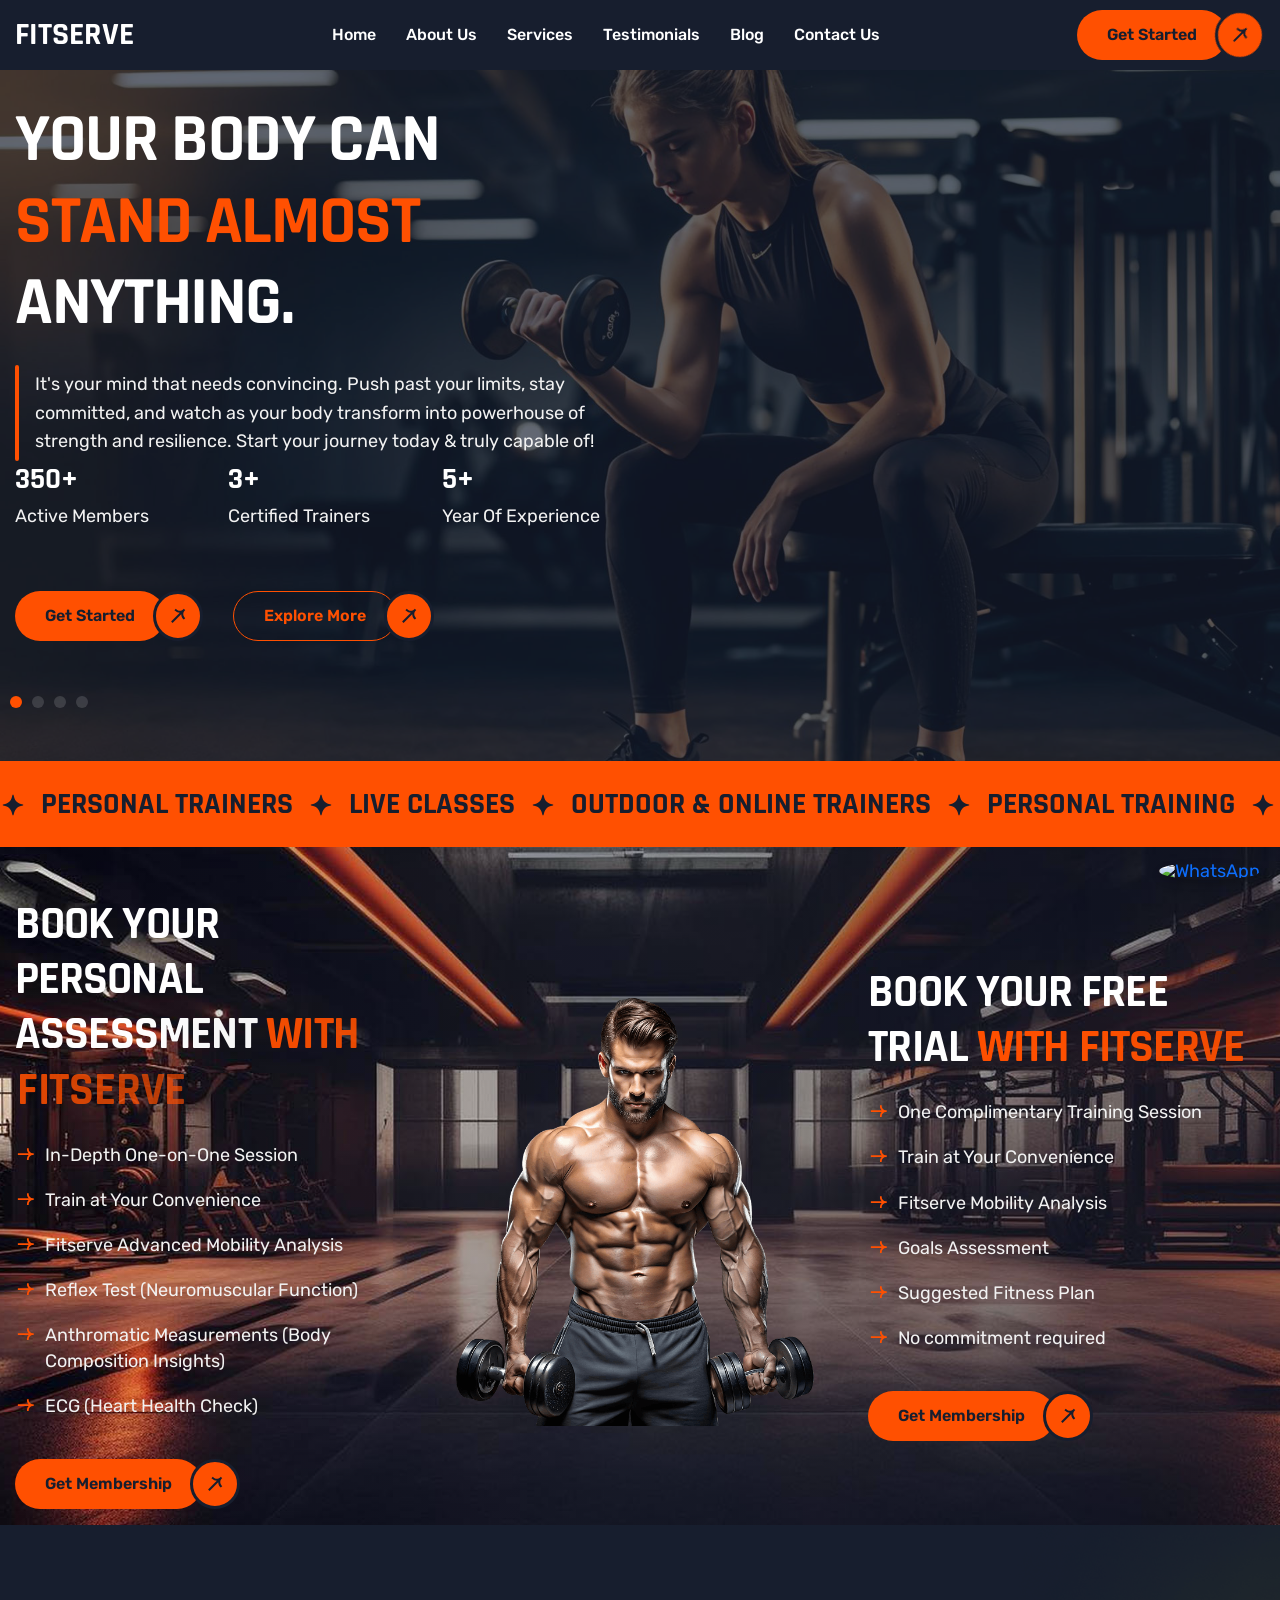
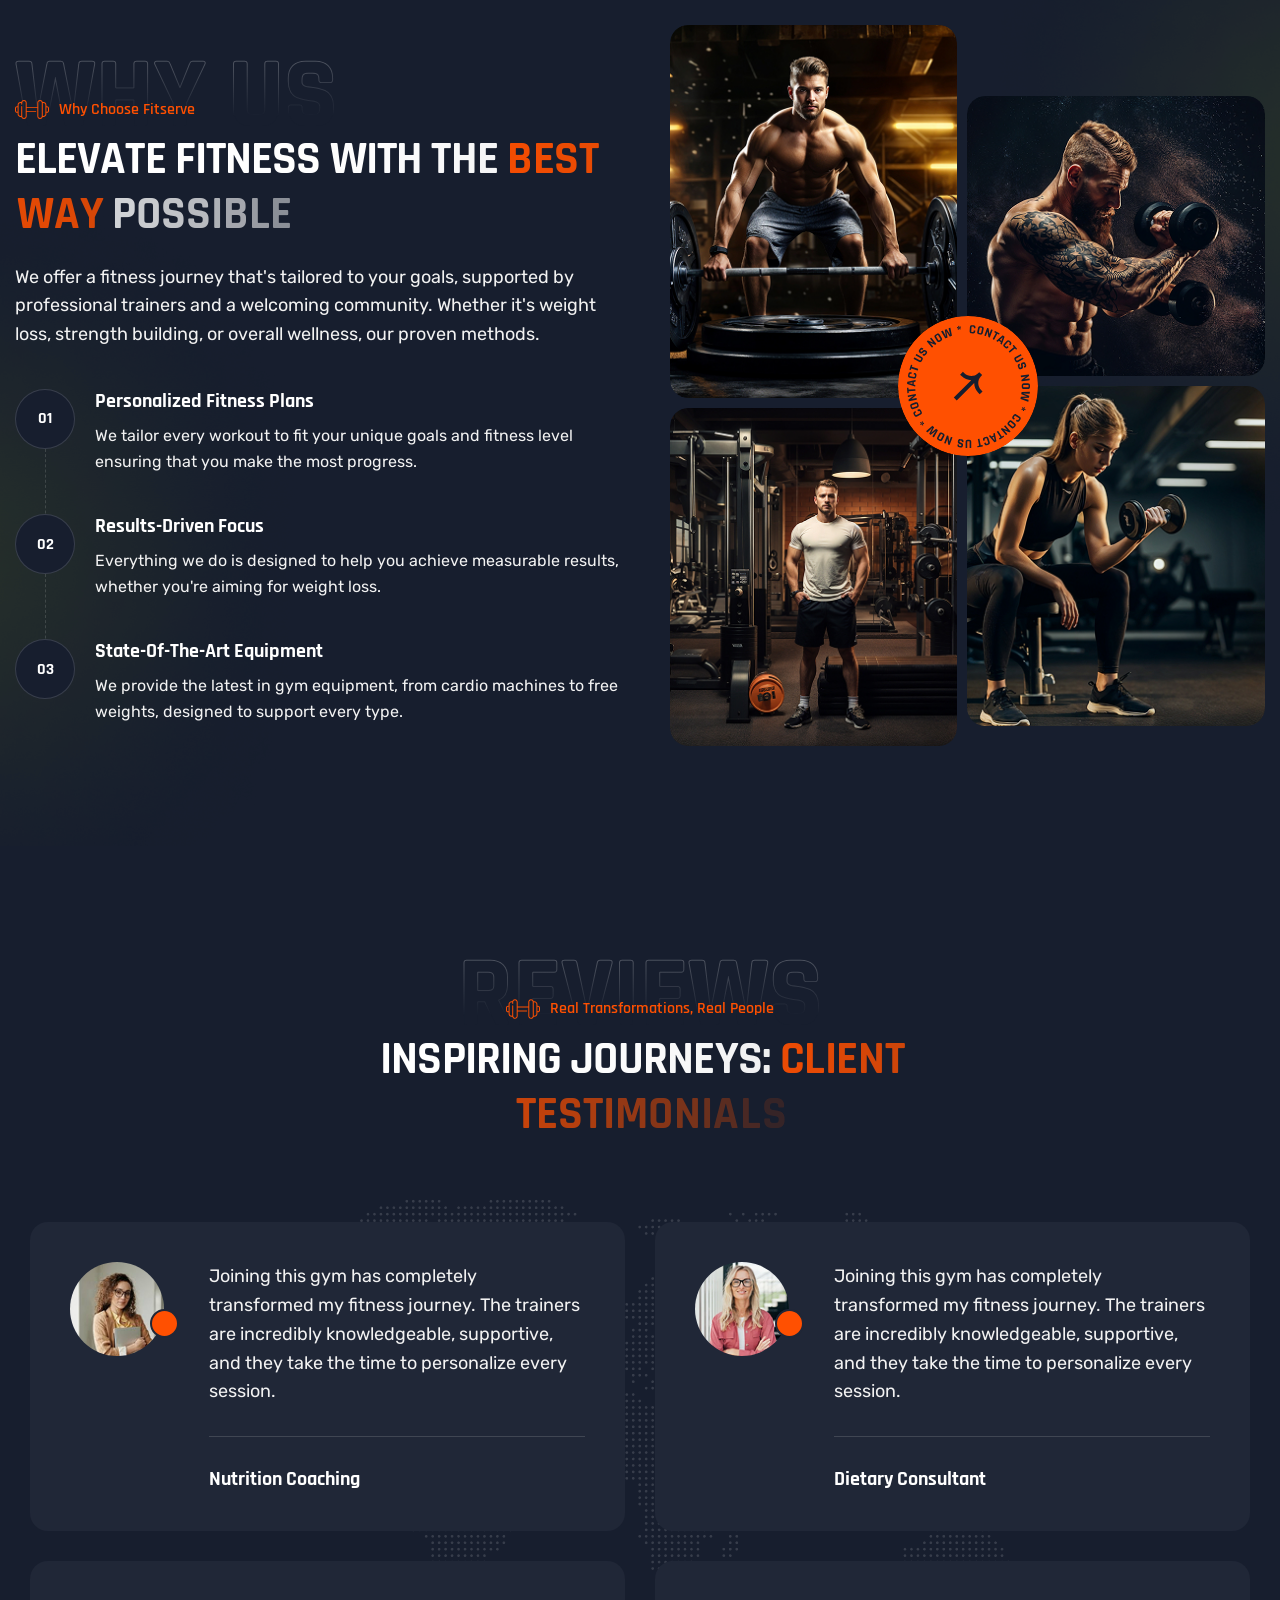
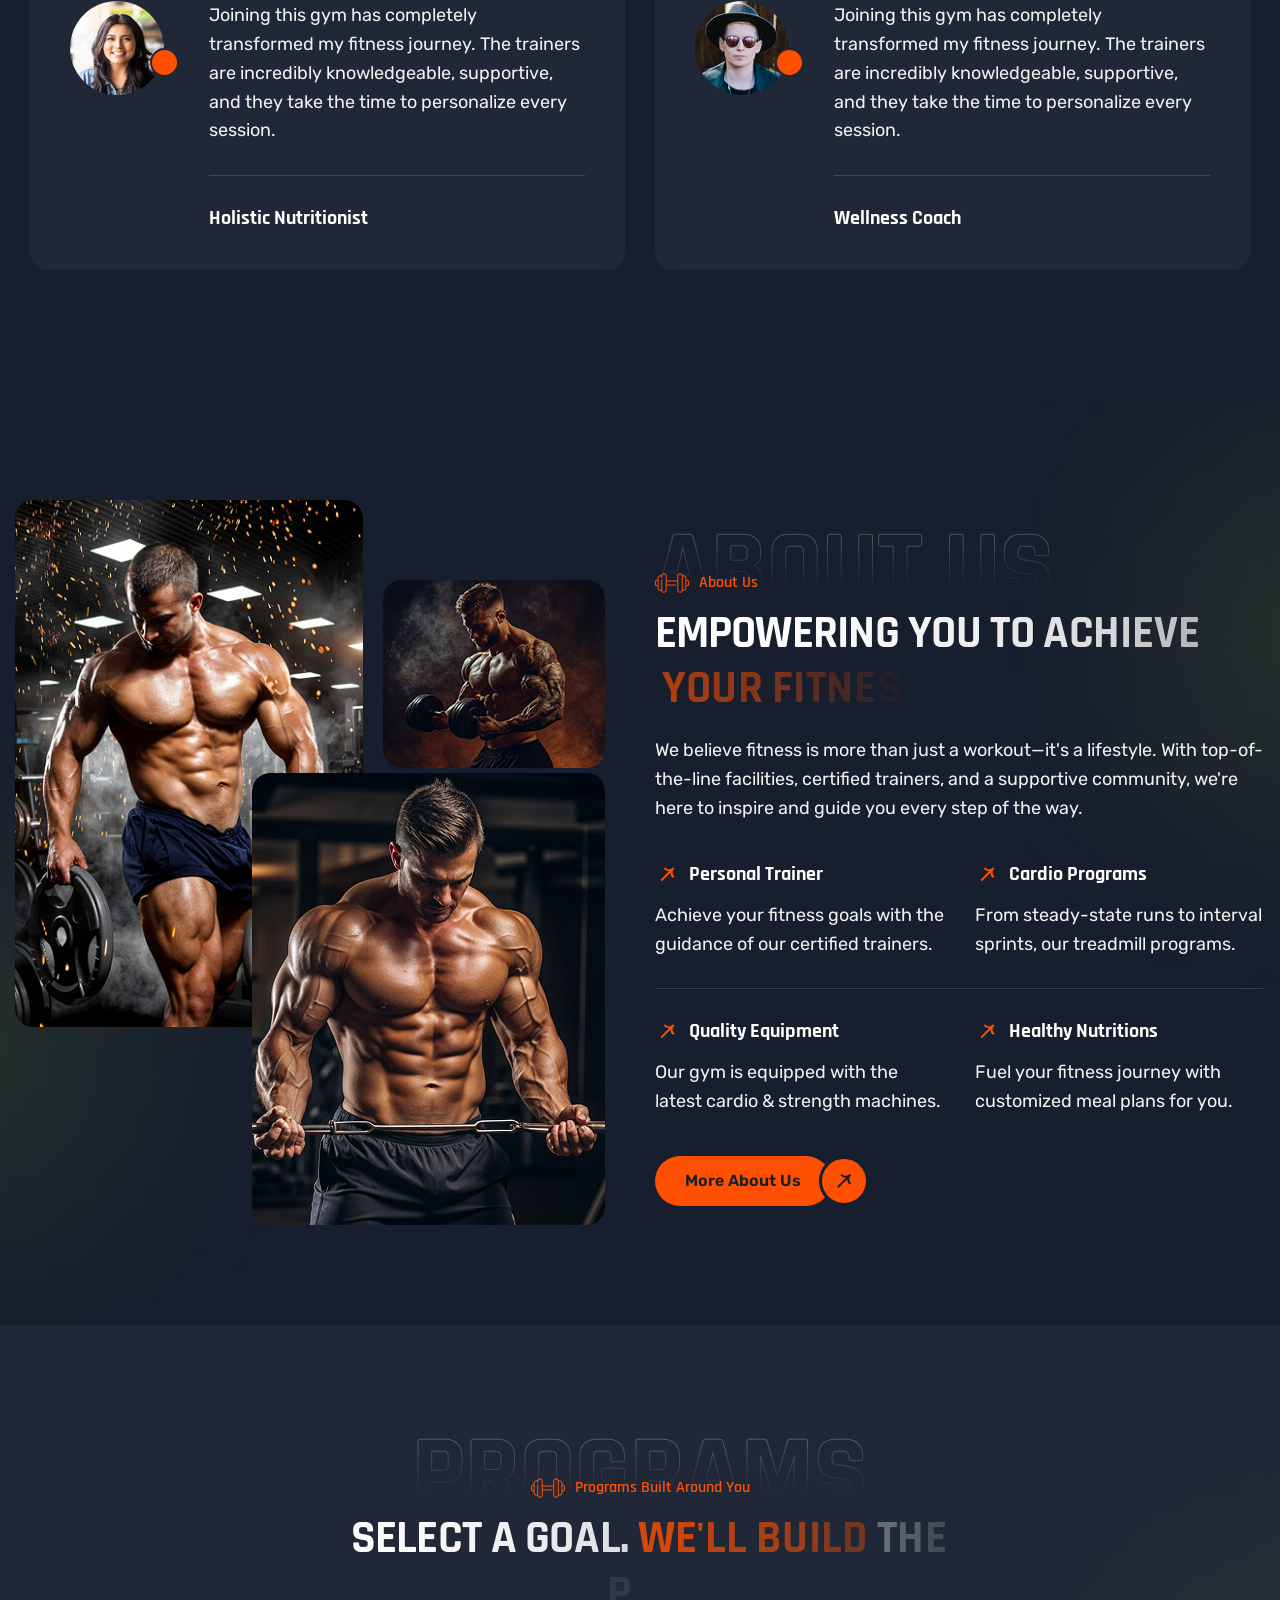
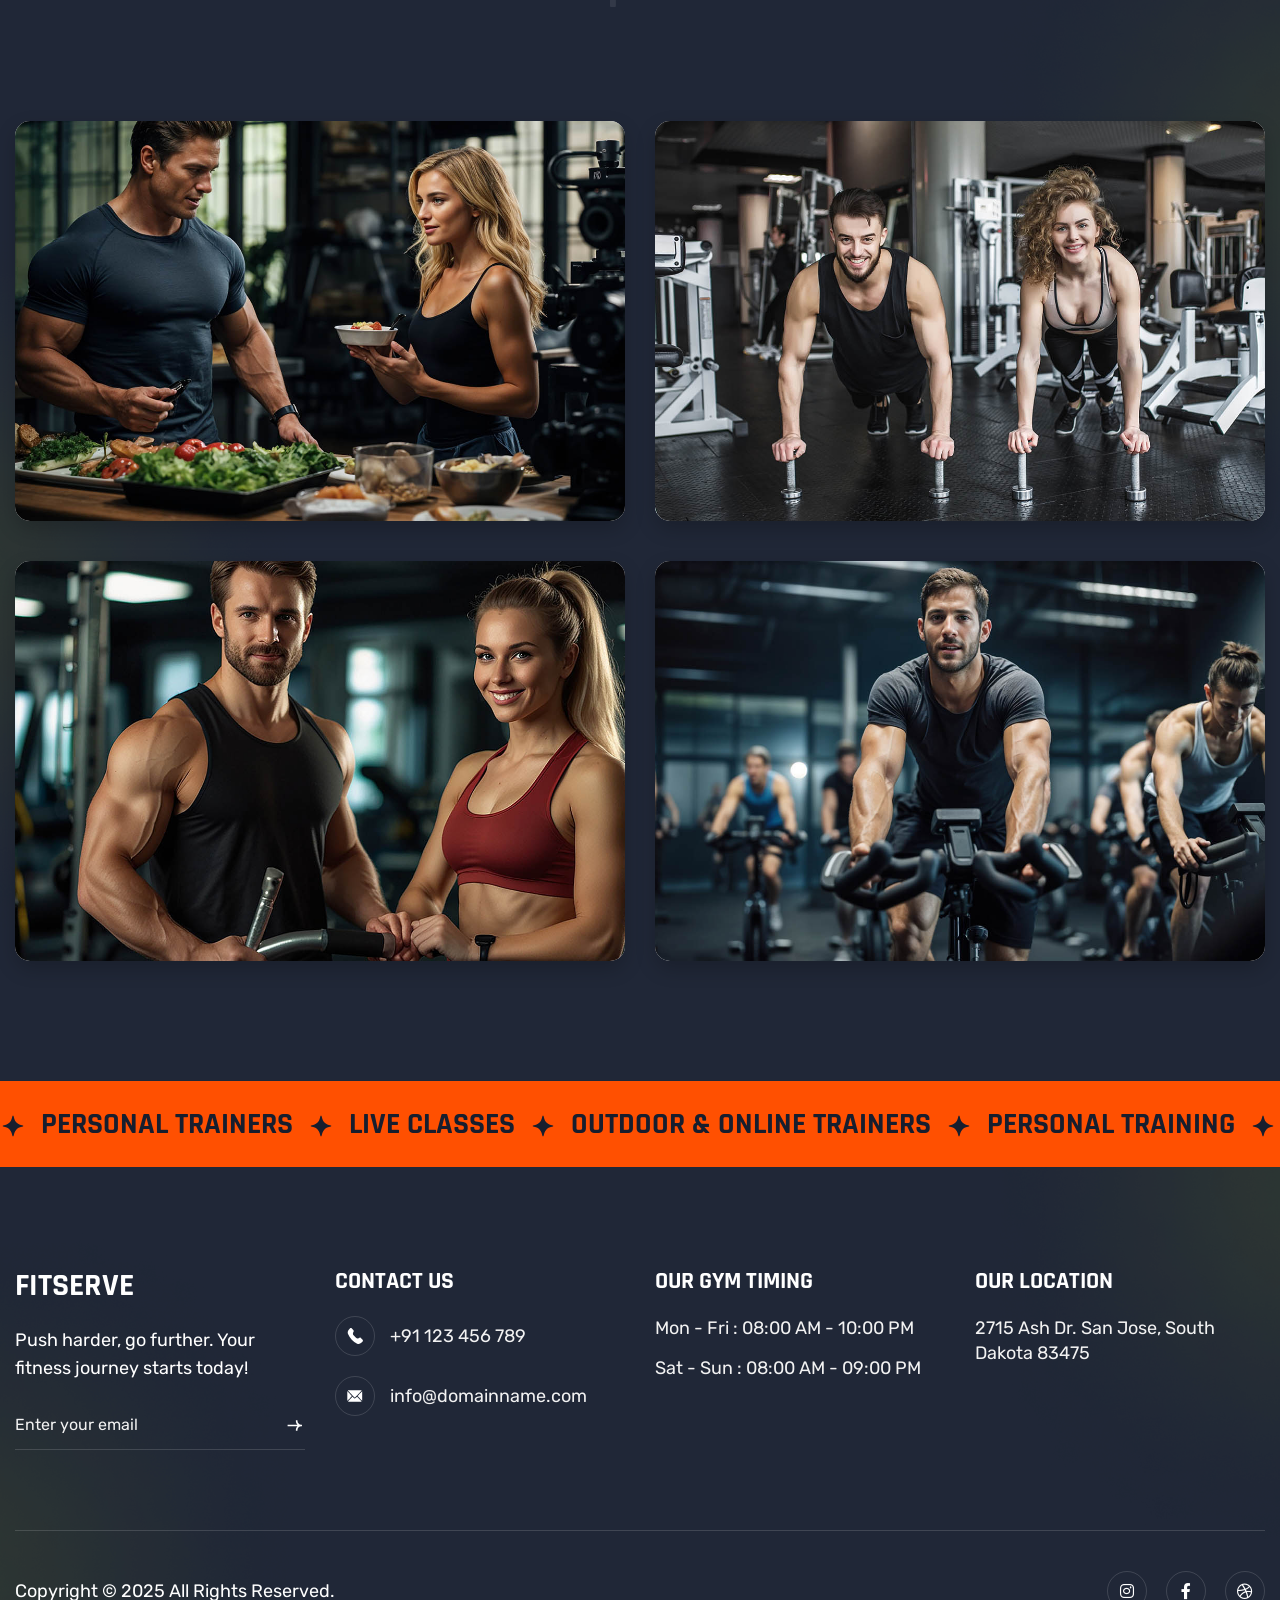
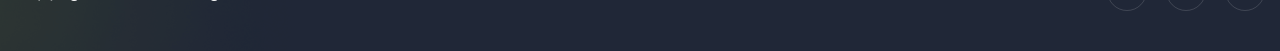
==== commit 9f255c20: "Update index.html" ====
--- a/index.html
+++ b/index.html
@@ -149,13 +149,13 @@
 					<div class="collapse navbar-collapse main-menu">
                         <div class="nav-menu-wrapper">
                             <ul class="navbar-nav mr-auto" id="menu">
-                                <li class="nav-item "><a class="nav-link" href="#">Home</a></li>                                
-                                <li class="nav-item"><a class="nav-link" href="#">About Us</a></li>
-                                <li class="nav-item"><a class="nav-link" href="#">Services</a></li>
-                                <li class="nav-item"><a class="nav-link" href="#">Testimonials</a></li>
-                                <li class="nav-item"><a class="nav-link" href="#">Blog</a></li>
+                                <li class="nav-item "><a class="nav-link" href="index.html">Home</a></li>                                
+                                <li class="nav-item"><a class="nav-link" href="About.html">About Us</a></li>
+                                <li class="nav-item"><a class="nav-link" href="services.html">Services</a></li>
+                                <li class="nav-item"><a class="nav-link" href="testimonials.html">Testimonials</a></li>
+                                <li class="nav-item"><a class="nav-link" href="blog.html">Blog</a></li>
                                 
-                                <li class="nav-item"><a class="nav-link" href="#">Contact Us</a></li>                         
+                                <li class="nav-item"><a class="nav-link" href="contact.html">Contact Us</a></li>                         
                             </ul>
                         </div>
                         
@@ -1388,4 +1388,4 @@
         });
       </script>
 </body>
-</html>+</html>
